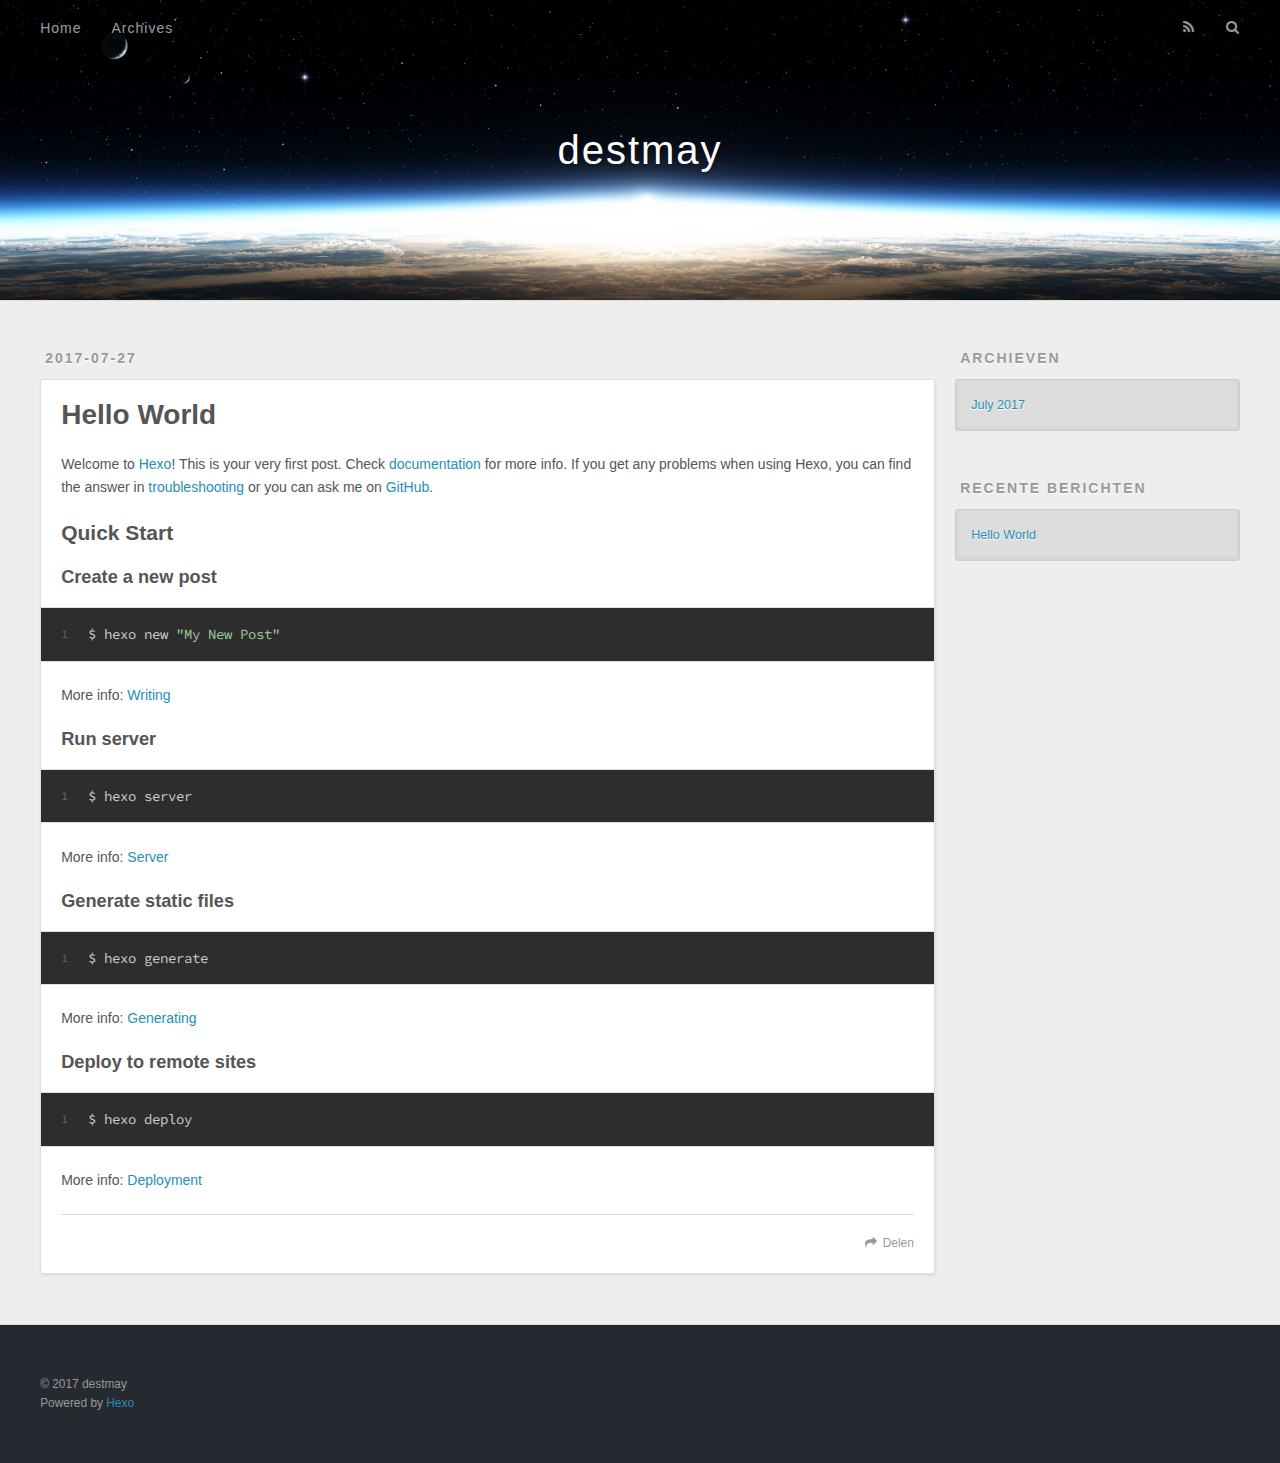
==== index.html @ 179cb9d4 "Site updated: 2017-07-27 14:12:03" ====
<!DOCTYPE html>
<html>
<head>
  <meta charset="utf-8">
  
  <title>destmay</title>
  <meta name="viewport" content="width=device-width, initial-scale=1, maximum-scale=1">
  <meta name="description" content="none">
<meta property="og:type" content="website">
<meta property="og:title" content="destmay">
<meta property="og:url" content="http://yoursite.com/index.html">
<meta property="og:site_name" content="destmay">
<meta property="og:description" content="none">
<meta property="og:locale" content="zh-Hans">
<meta name="twitter:card" content="summary">
<meta name="twitter:title" content="destmay">
<meta name="twitter:description" content="none">
  
    <link rel="alternate" href="/atom.xml" title="destmay" type="application/atom+xml">
  
  
    <link rel="icon" href="/favicon.png">
  
  
    <link href="//fonts.googleapis.com/css?family=Source+Code+Pro" rel="stylesheet" type="text/css">
  
  <link rel="stylesheet" href="/css/style.css">
  

</head>

<body>
  <div id="container">
    <div id="wrap">
      <header id="header">
  <div id="banner"></div>
  <div id="header-outer" class="outer">
    <div id="header-title" class="inner">
      <h1 id="logo-wrap">
        <a href="/" id="logo">destmay</a>
      </h1>
      
    </div>
    <div id="header-inner" class="inner">
      <nav id="main-nav">
        <a id="main-nav-toggle" class="nav-icon"></a>
        
          <a class="main-nav-link" href="/">Home</a>
        
          <a class="main-nav-link" href="/archives">Archives</a>
        
      </nav>
      <nav id="sub-nav">
        
          <a id="nav-rss-link" class="nav-icon" href="/atom.xml" title="RSS Feed"></a>
        
        <a id="nav-search-btn" class="nav-icon" title="Zoeken"></a>
      </nav>
      <div id="search-form-wrap">
        <form action="//google.com/search" method="get" accept-charset="UTF-8" class="search-form"><input type="search" name="q" class="search-form-input" placeholder="Search"><button type="submit" class="search-form-submit">&#xF002;</button><input type="hidden" name="sitesearch" value="http://yoursite.com"></form>
      </div>
    </div>
  </div>
</header>
      <div class="outer">
        <section id="main">
  
    <article id="post-hello-world" class="article article-type-post" itemscope itemprop="blogPost">
  <div class="article-meta">
    <a href="/2017/07/27/hello-world/" class="article-date">
  <time datetime="2017-07-27T05:39:21.399Z" itemprop="datePublished">2017-07-27</time>
</a>
    
  </div>
  <div class="article-inner">
    
    
      <header class="article-header">
        
  
    <h1 itemprop="name">
      <a class="article-title" href="/2017/07/27/hello-world/">Hello World</a>
    </h1>
  

      </header>
    
    <div class="article-entry" itemprop="articleBody">
      
        <p>Welcome to <a href="https://hexo.io/" target="_blank" rel="external">Hexo</a>! This is your very first post. Check <a href="https://hexo.io/docs/" target="_blank" rel="external">documentation</a> for more info. If you get any problems when using Hexo, you can find the answer in <a href="https://hexo.io/docs/troubleshooting.html" target="_blank" rel="external">troubleshooting</a> or you can ask me on <a href="https://github.com/hexojs/hexo/issues" target="_blank" rel="external">GitHub</a>.</p>
<h2 id="Quick-Start"><a href="#Quick-Start" class="headerlink" title="Quick Start"></a>Quick Start</h2><h3 id="Create-a-new-post"><a href="#Create-a-new-post" class="headerlink" title="Create a new post"></a>Create a new post</h3><figure class="highlight bash"><table><tr><td class="gutter"><pre><div class="line">1</div></pre></td><td class="code"><pre><div class="line">$ hexo new <span class="string">"My New Post"</span></div></pre></td></tr></table></figure>
<p>More info: <a href="https://hexo.io/docs/writing.html" target="_blank" rel="external">Writing</a></p>
<h3 id="Run-server"><a href="#Run-server" class="headerlink" title="Run server"></a>Run server</h3><figure class="highlight bash"><table><tr><td class="gutter"><pre><div class="line">1</div></pre></td><td class="code"><pre><div class="line">$ hexo server</div></pre></td></tr></table></figure>
<p>More info: <a href="https://hexo.io/docs/server.html" target="_blank" rel="external">Server</a></p>
<h3 id="Generate-static-files"><a href="#Generate-static-files" class="headerlink" title="Generate static files"></a>Generate static files</h3><figure class="highlight bash"><table><tr><td class="gutter"><pre><div class="line">1</div></pre></td><td class="code"><pre><div class="line">$ hexo generate</div></pre></td></tr></table></figure>
<p>More info: <a href="https://hexo.io/docs/generating.html" target="_blank" rel="external">Generating</a></p>
<h3 id="Deploy-to-remote-sites"><a href="#Deploy-to-remote-sites" class="headerlink" title="Deploy to remote sites"></a>Deploy to remote sites</h3><figure class="highlight bash"><table><tr><td class="gutter"><pre><div class="line">1</div></pre></td><td class="code"><pre><div class="line">$ hexo deploy</div></pre></td></tr></table></figure>
<p>More info: <a href="https://hexo.io/docs/deployment.html" target="_blank" rel="external">Deployment</a></p>

      
    </div>
    <footer class="article-footer">
      <a data-url="http://yoursite.com/2017/07/27/hello-world/" data-id="cj5m1kfzj0000og6bz160o19v" class="article-share-link">Delen</a>
      
      
    </footer>
  </div>
  
</article>


  

</section>
        
          <aside id="sidebar">
  
    

  
    

  
    
  
    
  <div class="widget-wrap">
    <h3 class="widget-title">Archieven</h3>
    <div class="widget">
      <ul class="archive-list"><li class="archive-list-item"><a class="archive-list-link" href="/archives/2017/07/">July 2017</a></li></ul>
    </div>
  </div>


  
    
  <div class="widget-wrap">
    <h3 class="widget-title">Recente berichten</h3>
    <div class="widget">
      <ul>
        
          <li>
            <a href="/2017/07/27/hello-world/">Hello World</a>
          </li>
        
      </ul>
    </div>
  </div>

  
</aside>
        
      </div>
      <footer id="footer">
  
  <div class="outer">
    <div id="footer-info" class="inner">
      &copy; 2017 destmay<br>
      Powered by <a href="http://hexo.io/" target="_blank">Hexo</a>
    </div>
  </div>
</footer>
    </div>
    <nav id="mobile-nav">
  
    <a href="/" class="mobile-nav-link">Home</a>
  
    <a href="/archives" class="mobile-nav-link">Archives</a>
  
</nav>
    

<script src="//ajax.googleapis.com/ajax/libs/jquery/2.0.3/jquery.min.js"></script>


  <link rel="stylesheet" href="/fancybox/jquery.fancybox.css">
  <script src="/fancybox/jquery.fancybox.pack.js"></script>


<script src="/js/script.js"></script>

  </div>
</body>
</html>
---- css/style.css ----
body {
  width: 100%;
}
body:before,
body:after {
  content: "";
  display: table;
}
body:after {
  clear: both;
}
html,
body,
div,
span,
applet,
object,
iframe,
h1,
h2,
h3,
h4,
h5,
h6,
p,
blockquote,
pre,
a,
abbr,
acronym,
address,
big,
cite,
code,
del,
dfn,
em,
img,
ins,
kbd,
q,
s,
samp,
small,
strike,
strong,
sub,
sup,
tt,
var,
dl,
dt,
dd,
ol,
ul,
li,
fieldset,
form,
label,
legend,
table,
caption,
tbody,
tfoot,
thead,
tr,
th,
td {
  margin: 0;
  padding: 0;
  border: 0;
  outline: 0;
  font-weight: inherit;
  font-style: inherit;
  font-family: inherit;
  font-size: 100%;
  vertical-align: baseline;
}
body {
  line-height: 1;
  color: #000;
  background: #fff;
}
ol,
ul {
  list-style: none;
}
table {
  border-collapse: separate;
  border-spacing: 0;
  vertical-align: middle;
}
caption,
th,
td {
  text-align: left;
  font-weight: normal;
  vertical-align: middle;
}
a img {
  border: none;
}
input,
button {
  margin: 0;
  padding: 0;
}
input::-moz-focus-inner,
button::-moz-focus-inner {
  border: 0;
  padding: 0;
}
@font-face {
  font-family: FontAwesome;
  font-style: normal;
  font-weight: normal;
  src: url("fonts/fontawesome-webfont.eot?v=#4.0.3");
  src: url("fonts/fontawesome-webfont.eot?#iefix&v=#4.0.3") format("embedded-opentype"), url("fonts/fontawesome-webfont.woff?v=#4.0.3") format("woff"), url("fonts/fontawesome-webfont.ttf?v=#4.0.3") format("truetype"), url("fonts/fontawesome-webfont.svg#fontawesomeregular?v=#4.0.3") format("svg");
}
html,
body,
#container {
  height: 100%;
}
body {
  background: #eee;
  font: 14px "Helvetica Neue", Helvetica, Arial, sans-serif;
  -webkit-text-size-adjust: 100%;
}
.outer {
  max-width: 1220px;
  margin: 0 auto;
  padding: 0 20px;
}
.outer:before,
.outer:after {
  content: "";
  display: table;
}
.outer:after {
  clear: both;
}
.inner {
  display: inline;
  float: left;
  width: 98.33333333333333%;
  margin: 0 0.833333333333333%;
}
.left,
.alignleft {
  float: left;
}
.right,
.alignright {
  float: right;
}
.clear {
  clear: both;
}
#container {
  position: relative;
}
.mobile-nav-on {
  overflow: hidden;
}
#wrap {
  height: 100%;
  width: 100%;
  position: absolute;
  top: 0;
  left: 0;
  -webkit-transition: 0.2s ease-out;
  -moz-transition: 0.2s ease-out;
  -ms-transition: 0.2s ease-out;
  transition: 0.2s ease-out;
  z-index: 1;
  background: #eee;
}
.mobile-nav-on #wrap {
  left: 280px;
}
@media screen and (min-width: 768px) {
  #main {
    display: inline;
    float: left;
    width: 73.33333333333333%;
    margin: 0 0.833333333333333%;
  }
}
.article-date,
.article-category-link,
.archive-year,
.widget-title {
  text-decoration: none;
  text-transform: uppercase;
  letter-spacing: 2px;
  color: #999;
  margin-bottom: 1em;
  margin-left: 5px;
  line-height: 1em;
  text-shadow: 0 1px #fff;
  font-weight: bold;
}
.article-inner,
.archive-article-inner {
  background: #fff;
  -webkit-box-shadow: 1px 2px 3px #ddd;
  box-shadow: 1px 2px 3px #ddd;
  border: 1px solid #ddd;
  border-radius: 3px;
}
.article-entry h1,
.widget h1 {
  font-size: 2em;
}
.article-entry h2,
.widget h2 {
  font-size: 1.5em;
}
.article-entry h3,
.widget h3 {
  font-size: 1.3em;
}
.article-entry h4,
.widget h4 {
  font-size: 1.2em;
}
.article-entry h5,
.widget h5 {
  font-size: 1em;
}
.article-entry h6,
.widget h6 {
  font-size: 1em;
  color: #999;
}
.article-entry hr,
.widget hr {
  border: 1px dashed #ddd;
}
.article-entry strong,
.widget strong {
  font-weight: bold;
}
.article-entry em,
.widget em,
.article-entry cite,
.widget cite {
  font-style: italic;
}
.article-entry sup,
.widget sup,
.article-entry sub,
.widget sub {
  font-size: 0.75em;
  line-height: 0;
  position: relative;
  vertical-align: baseline;
}
.article-entry sup,
.widget sup {
  top: -0.5em;
}
.article-entry sub,
.widget sub {
  bottom: -0.2em;
}
.article-entry small,
.widget small {
  font-size: 0.85em;
}
.article-entry acronym,
.widget acronym,
.article-entry abbr,
.widget abbr {
  border-bottom: 1px dotted;
}
.article-entry ul,
.widget ul,
.article-entry ol,
.widget ol,
.article-entry dl,
.widget dl {
  margin: 0 20px;
  line-height: 1.6em;
}
.article-entry ul ul,
.widget ul ul,
.article-entry ol ul,
.widget ol ul,
.article-entry ul ol,
.widget ul ol,
.article-entry ol ol,
.widget ol ol {
  margin-top: 0;
  margin-bottom: 0;
}
.article-entry ul,
.widget ul {
  list-style: disc;
}
.article-entry ol,
.widget ol {
  list-style: decimal;
}
.article-entry dt,
.widget dt {
  font-weight: bold;
}
#header {
  height: 300px;
  position: relative;
  border-bottom: 1px solid #ddd;
}
#header:before,
#header:after {
  content: "";
  position: absolute;
  left: 0;
  right: 0;
  height: 40px;
}
#header:before {
  top: 0;
  background: -webkit-linear-gradient(rgba(0,0,0,0.2), transparent);
  background: -moz-linear-gradient(rgba(0,0,0,0.2), transparent);
  background: -ms-linear-gradient(rgba(0,0,0,0.2), transparent);
  background: linear-gradient(rgba(0,0,0,0.2), transparent);
}
#header:after {
  bottom: 0;
  background: -webkit-linear-gradient(transparent, rgba(0,0,0,0.2));
  background: -moz-linear-gradient(transparent, rgba(0,0,0,0.2));
  background: -ms-linear-gradient(transparent, rgba(0,0,0,0.2));
  background: linear-gradient(transparent, rgba(0,0,0,0.2));
}
#header-outer {
  height: 100%;
  position: relative;
}
#header-inner {
  position: relative;
  overflow: hidden;
}
#banner {
  position: absolute;
  top: 0;
  left: 0;
  width: 100%;
  height: 100%;
  background: url("images/banner.jpg") center #000;
  -webkit-background-size: cover;
  -moz-background-size: cover;
  background-size: cover;
  z-index: -1;
}
#header-title {
  text-align: center;
  height: 40px;
  position: absolute;
  top: 50%;
  left: 0;
  margin-top: -20px;
}
#logo,
#subtitle {
  text-decoration: none;
  color: #fff;
  font-weight: 300;
  text-shadow: 0 1px 4px rgba(0,0,0,0.3);
}
#logo {
  font-size: 40px;
  line-height: 40px;
  letter-spacing: 2px;
}
#subtitle {
  font-size: 16px;
  line-height: 16px;
  letter-spacing: 1px;
}
#subtitle-wrap {
  margin-top: 16px;
}
#main-nav {
  float: left;
  margin-left: -15px;
}
.nav-icon,
.main-nav-link {
  float: left;
  color: #fff;
  opacity: 0.6;
  text-decoration: none;
  text-shadow: 0 1px rgba(0,0,0,0.2);
  -webkit-transition: opacity 0.2s;
  -moz-transition: opacity 0.2s;
  -ms-transition: opacity 0.2s;
  transition: opacity 0.2s;
  display: block;
  padding: 20px 15px;
}
.nav-icon:hover,
.main-nav-link:hover {
  opacity: 1;
}
.nav-icon {
  font-family: FontAwesome;
  text-align: center;
  font-size: 14px;
  width: 14px;
  height: 14px;
  padding: 20px 15px;
  position: relative;
  cursor: pointer;
}
.main-nav-link {
  font-weight: 300;
  letter-spacing: 1px;
}
@media screen and (max-width: 479px) {
  .main-nav-link {
    display: none;
  }
}
#main-nav-toggle {
  display: none;
}
#main-nav-toggle:before {
  content: "\f0c9";
}
@media screen and (max-width: 479px) {
  #main-nav-toggle {
    display: block;
  }
}
#sub-nav {
  float: right;
  margin-right: -15px;
}
#nav-rss-link:before {
  content: "\f09e";
}
#nav-search-btn:before {
  content: "\f002";
}
#search-form-wrap {
  position: absolute;
  top: 15px;
  width: 150px;
  height: 30px;
  right: -150px;
  opacity: 0;
  -webkit-transition: 0.2s ease-out;
  -moz-transition: 0.2s ease-out;
  -ms-transition: 0.2s ease-out;
  transition: 0.2s ease-out;
}
#search-form-wrap.on {
  opacity: 1;
  right: 0;
}
@media screen and (max-width: 479px) {
  #search-form-wrap {
    width: 100%;
    right: -100%;
  }
}
.search-form {
  position: absolute;
  top: 0;
  left: 0;
  right: 0;
  background: #fff;
  padding: 5px 15px;
  border-radius: 15px;
  -webkit-box-shadow: 0 0 10px rgba(0,0,0,0.3);
  box-shadow: 0 0 10px rgba(0,0,0,0.3);
}
.search-form-input {
  border: none;
  background: none;
  color: #555;
  width: 100%;
  font: 13px "Helvetica Neue", Helvetica, Arial, sans-serif;
  outline: none;
}
.search-form-input::-webkit-search-results-decoration,
.search-form-input::-webkit-search-cancel-button {
  -webkit-appearance: none;
}
.search-form-submit {
  position: absolute;
  top: 50%;
  right: 10px;
  margin-top: -7px;
  font: 13px FontAwesome;
  border: none;
  background: none;
  color: #bbb;
  cursor: pointer;
}
.search-form-submit:hover,
.search-form-submit:focus {
  color: #777;
}
.article {
  margin: 50px 0;
}
.article-inner {
  overflow: hidden;
}
.article-meta:before,
.article-meta:after {
  content: "";
  display: table;
}
.article-meta:after {
  clear: both;
}
.article-date {
  float: left;
}
.article-category {
  float: left;
  line-height: 1em;
  color: #ccc;
  text-shadow: 0 1px #fff;
  margin-left: 8px;
}
.article-category:before {
  content: "\2022";
}
.article-category-link {
  margin: 0 12px 1em;
}
.article-header {
  padding: 20px 20px 0;
}
.article-title {
  text-decoration: none;
  font-size: 2em;
  font-weight: bold;
  color: #555;
  line-height: 1.1em;
  -webkit-transition: color 0.2s;
  -moz-transition: color 0.2s;
  -ms-transition: color 0.2s;
  transition: color 0.2s;
}
a.article-title:hover {
  color: #258fb8;
}
.article-entry {
  color: #555;
  padding: 0 20px;
}
.article-entry:before,
.article-entry:after {
  content: "";
  display: table;
}
.article-entry:after {
  clear: both;
}
.article-entry p,
.article-entry table {
  line-height: 1.6em;
  margin: 1.6em 0;
}
.article-entry h1,
.article-entry h2,
.article-entry h3,
.article-entry h4,
.article-entry h5,
.article-entry h6 {
  font-weight: bold;
}
.article-entry h1,
.article-entry h2,
.article-entry h3,
.article-entry h4,
.article-entry h5,
.article-entry h6 {
  line-height: 1.1em;
  margin: 1.1em 0;
}
.article-entry a {
  color: #258fb8;
  text-decoration: none;
}
.article-entry a:hover {
  text-decoration: underline;
}
.article-entry ul,
.article-entry ol,
.article-entry dl {
  margin-top: 1.6em;
  margin-bottom: 1.6em;
}
.article-entry img,
.article-entry video {
  max-width: 100%;
  height: auto;
  display: block;
  margin: auto;
}
.article-entry iframe {
  border: none;
}
.article-entry table {
  width: 100%;
  border-collapse: collapse;
  border-spacing: 0;
}
.article-entry th {
  font-weight: bold;
  border-bottom: 3px solid #ddd;
  padding-bottom: 0.5em;
}
.article-entry td {
  border-bottom: 1px solid #ddd;
  padding: 10px 0;
}
.article-entry blockquote {
  font-family: Georgia, "Times New Roman", serif;
  font-size: 1.4em;
  margin: 1.6em 20px;
  text-align: center;
}
.article-entry blockquote footer {
  font-size: 14px;
  margin: 1.6em 0;
  font-family: "Helvetica Neue", Helvetica, Arial, sans-serif;
}
.article-entry blockquote footer cite:before {
  content: "—";
  padding: 0 0.5em;
}
.article-entry .pullquote {
  text-align: left;
  width: 45%;
  margin: 0;
}
.article-entry .pullquote.left {
  margin-left: 0.5em;
  margin-right: 1em;
}
.article-entry .pullquote.right {
  margin-right: 0.5em;
  margin-left: 1em;
}
.article-entry .caption {
  color: #999;
  display: block;
  font-size: 0.9em;
  margin-top: 0.5em;
  position: relative;
  text-align: center;
}
.article-entry .video-container {
  position: relative;
  padding-top: 56.25%;
  height: 0;
  overflow: hidden;
}
.article-entry .video-container iframe,
.article-entry .video-container object,
.article-entry .video-container embed {
  position: absolute;
  top: 0;
  left: 0;
  width: 100%;
  height: 100%;
  margin-top: 0;
}
.article-more-link a {
  display: inline-block;
  line-height: 1em;
  padding: 6px 15px;
  border-radius: 15px;
  background: #eee;
  color: #999;
  text-shadow: 0 1px #fff;
  text-decoration: none;
}
.article-more-link a:hover {
  background: #258fb8;
  color: #fff;
  text-decoration: none;
  text-shadow: 0 1px #1e7293;
}
.article-footer {
  font-size: 0.85em;
  line-height: 1.6em;
  border-top: 1px solid #ddd;
  padding-top: 1.6em;
  margin: 0 20px 20px;
}
.article-footer:before,
.article-footer:after {
  content: "";
  display: table;
}
.article-footer:after {
  clear: both;
}
.article-footer a {
  color: #999;
  text-decoration: none;
}
.article-footer a:hover {
  color: #555;
}
.article-tag-list-item {
  float: left;
  margin-right: 10px;
}
.article-tag-list-link:before {
  content: "#";
}
.article-comment-link {
  float: right;
}
.article-comment-link:before {
  content: "\f075";
  font-family: FontAwesome;
  padding-right: 8px;
}
.article-share-link {
  cursor: pointer;
  float: right;
  margin-left: 20px;
}
.article-share-link:before {
  content: "\f064";
  font-family: FontAwesome;
  padding-right: 6px;
}
#article-nav {
  position: relative;
}
#article-nav:before,
#article-nav:after {
  content: "";
  display: table;
}
#article-nav:after {
  clear: both;
}
@media screen and (min-width: 768px) {
  #article-nav {
    margin: 50px 0;
  }
  #article-nav:before {
    width: 8px;
    height: 8px;
    position: absolute;
    top: 50%;
    left: 50%;
    margin-top: -4px;
    margin-left: -4px;
    content: "";
    border-radius: 50%;
    background: #ddd;
    -webkit-box-shadow: 0 1px 2px #fff;
    box-shadow: 0 1px 2px #fff;
  }
}
.article-nav-link-wrap {
  text-decoration: none;
  text-shadow: 0 1px #fff;
  color: #999;
  -webkit-box-sizing: border-box;
  -moz-box-sizing: border-box;
  box-sizing: border-box;
  margin-top: 50px;
  text-align: center;
  display: block;
}
.article-nav-link-wrap:hover {
  color: #555;
}
@media screen and (min-width: 768px) {
  .article-nav-link-wrap {
    width: 50%;
    margin-top: 0;
  }
}
@media screen and (min-width: 768px) {
  #article-nav-newer {
    float: left;
    text-align: right;
    padding-right: 20px;
  }
}
@media screen and (min-width: 768px) {
  #article-nav-older {
    float: right;
    text-align: left;
    padding-left: 20px;
  }
}
.article-nav-caption {
  text-transform: uppercase;
  letter-spacing: 2px;
  color: #ddd;
  line-height: 1em;
  font-weight: bold;
}
#article-nav-newer .article-nav-caption {
  margin-right: -2px;
}
.article-nav-title {
  font-size: 0.85em;
  line-height: 1.6em;
  margin-top: 0.5em;
}
.article-share-box {
  position: absolute;
  display: none;
  background: #fff;
  -webkit-box-shadow: 1px 2px 10px rgba(0,0,0,0.2);
  box-shadow: 1px 2px 10px rgba(0,0,0,0.2);
  border-radius: 3px;
  margin-left: -145px;
  overflow: hidden;
  z-index: 1;
}
.article-share-box.on {
  display: block;
}
.article-share-input {
  width: 100%;
  background: none;
  -webkit-box-sizing: border-box;
  -moz-box-sizing: border-box;
  box-sizing: border-box;
  font: 14px "Helvetica Neue", Helvetica, Arial, sans-serif;
  padding: 0 15px;
  color: #555;
  outline: none;
  border: 1px solid #ddd;
  border-radius: 3px 3px 0 0;
  height: 36px;
  line-height: 36px;
}
.article-share-links {
  background: #eee;
}
.article-share-links:before,
.article-share-links:after {
  content: "";
  display: table;
}
.article-share-links:after {
  clear: both;
}
.article-share-twitter,
.article-share-facebook,
.article-share-pinterest,
.article-share-google {
  width: 50px;
  height: 36px;
  display: block;
  float: left;
  position: relative;
  color: #999;
  text-shadow: 0 1px #fff;
}
.article-share-twitter:before,
.article-share-facebook:before,
.article-share-pinterest:before,
.article-share-google:before {
  font-size: 20px;
  font-family: FontAwesome;
  width: 20px;
  height: 20px;
  position: absolute;
  top: 50%;
  left: 50%;
  margin-top: -10px;
  margin-left: -10px;
  text-align: center;
}
.article-share-twitter:hover,
.article-share-facebook:hover,
.article-share-pinterest:hover,
.article-share-google:hover {
  color: #fff;
}
.article-share-twitter:before {
  content: "\f099";
}
.article-share-twitter:hover {
  background: #00aced;
  text-shadow: 0 1px #008abe;
}
.article-share-facebook:before {
  content: "\f09a";
}
.article-share-facebook:hover {
  background: #3b5998;
  text-shadow: 0 1px #2f477a;
}
.article-share-pinterest:before {
  content: "\f0d2";
}
.article-share-pinterest:hover {
  background: #cb2027;
  text-shadow: 0 1px #a21a1f;
}
.article-share-google:before {
  content: "\f0d5";
}
.article-share-google:hover {
  background: #dd4b39;
  text-shadow: 0 1px #be3221;
}
.article-gallery {
  background: #000;
  position: relative;
}
.article-gallery-photos {
  position: relative;
  overflow: hidden;
}
.article-gallery-img {
  display: none;
  max-width: 100%;
}
.article-gallery-img:first-child {
  display: block;
}
.article-gallery-img.loaded {
  position: absolute;
  display: block;
}
.article-gallery-img img {
  display: block;
  max-width: 100%;
  margin: 0 auto;
}
#comments {
  background: #fff;
  -webkit-box-shadow: 1px 2px 3px #ddd;
  box-shadow: 1px 2px 3px #ddd;
  padding: 20px;
  border: 1px solid #ddd;
  border-radius: 3px;
  margin: 50px 0;
}
#comments a {
  color: #258fb8;
}
.archives-wrap {
  margin: 50px 0;
}
.archives:before,
.archives:after {
  content: "";
  display: table;
}
.archives:after {
  clear: both;
}
.archive-year-wrap {
  margin-bottom: 1em;
}
.archives {
  -webkit-column-gap: 10px;
  -moz-column-gap: 10px;
  column-gap: 10px;
}
@media screen and (min-width: 480px) and (max-width: 767px) {
  .archives {
    -webkit-column-count: 2;
    -moz-column-count: 2;
    column-count: 2;
  }
}
@media screen and (min-width: 768px) {
  .archives {
    -webkit-column-count: 3;
    -moz-column-count: 3;
    column-count: 3;
  }
}
.archive-article {
  -webkit-column-break-inside: avoid;
  page-break-inside: avoid;
  overflow: hidden;
  break-inside: avoid-column;
}
.archive-article-inner {
  padding: 10px;
  margin-bottom: 15px;
}
.archive-article-title {
  text-decoration: none;
  font-weight: bold;
  color: #555;
  -webkit-transition: color 0.2s;
  -moz-transition: color 0.2s;
  -ms-transition: color 0.2s;
  transition: color 0.2s;
  line-height: 1.6em;
}
.archive-article-title:hover {
  color: #258fb8;
}
.archive-article-footer {
  margin-top: 1em;
}
.archive-article-date {
  color: #999;
  text-decoration: none;
  font-size: 0.85em;
  line-height: 1em;
  margin-bottom: 0.5em;
  display: block;
}
#page-nav {
  margin: 50px auto;
  background: #fff;
  -webkit-box-shadow: 1px 2px 3px #ddd;
  box-shadow: 1px 2px 3px #ddd;
  border: 1px solid #ddd;
  border-radius: 3px;
  text-align: center;
  color: #999;
  overflow: hidden;
}
#page-nav:before,
#page-nav:after {
  content: "";
  display: table;
}
#page-nav:after {
  clear: both;
}
#page-nav a,
#page-nav span {
  padding: 10px 20px;
  line-height: 1;
  height: 2ex;
}
#page-nav a {
  color: #999;
  text-decoration: none;
}
#page-nav a:hover {
  background: #999;
  color: #fff;
}
#page-nav .prev {
  float: left;
}
#page-nav .next {
  float: right;
}
#page-nav .page-number {
  display: inline-block;
}
@media screen and (max-width: 479px) {
  #page-nav .page-number {
    display: none;
  }
}
#page-nav .current {
  color: #555;
  font-weight: bold;
}
#page-nav .space {
  color: #ddd;
}
#footer {
  background: #262a30;
  padding: 50px 0;
  border-top: 1px solid #ddd;
  color: #999;
}
#footer a {
  color: #258fb8;
  text-decoration: none;
}
#footer a:hover {
  text-decoration: underline;
}
#footer-info {
  line-height: 1.6em;
  font-size: 0.85em;
}
.article-entry pre,
.article-entry .highlight {
  background: #2d2d2d;
  margin: 0 -20px;
  padding: 15px 20px;
  border-style: solid;
  border-color: #ddd;
  border-width: 1px 0;
  overflow: auto;
  color: #ccc;
  line-height: 22.400000000000002px;
}
.article-entry .highlight .gutter pre,
.article-entry .gist .gist-file .gist-data .line-numbers {
  color: #666;
  font-size: 0.85em;
}
.article-entry pre,
.article-entry code {
  font-family: "Source Code Pro", Consolas, Monaco, Menlo, Consolas, monospace;
}
.article-entry code {
  background: #eee;
  text-shadow: 0 1px #fff;
  padding: 0 0.3em;
}
.article-entry pre code {
  background: none;
  text-shadow: none;
  padding: 0;
}
.article-entry .highlight pre {
  border: none;
  margin: 0;
  padding: 0;
}
.article-entry .highlight table {
  margin: 0;
  width: auto;
}
.article-entry .highlight td {
  border: none;
  padding: 0;
}
.article-entry .highlight figcaption {
  font-size: 0.85em;
  color: #999;
  line-height: 1em;
  margin-bottom: 1em;
}
.article-entry .highlight figcaption:before,
.article-entry .highlight figcaption:after {
  content: "";
  display: table;
}
.article-entry .highlight figcaption:after {
  clear: both;
}
.article-entry .highlight figcaption a {
  float: right;
}
.article-entry .highlight .gutter pre {
  text-align: right;
  padding-right: 20px;
}
.article-entry .highlight .line {
  height: 22.400000000000002px;
}
.article-entry .highlight .line.marked {
  background: #515151;
}
.article-entry .gist {
  margin: 0 -20px;
  border-style: solid;
  border-color: #ddd;
  border-width: 1px 0;
  background: #2d2d2d;
  padding: 15px 20px 15px 0;
}
.article-entry .gist .gist-file {
  border: none;
  font-family: "Source Code Pro", Consolas, Monaco, Menlo, Consolas, monospace;
  margin: 0;
}
.article-entry .gist .gist-file .gist-data {
  background: none;
  border: none;
}
.article-entry .gist .gist-file .gist-data .line-numbers {
  background: none;
  border: none;
  padding: 0 20px 0 0;
}
.article-entry .gist .gist-file .gist-data .line-data {
  padding: 0 !important;
}
.article-entry .gist .gist-file .highlight {
  margin: 0;
  padding: 0;
  border: none;
}
.article-entry .gist .gist-file .gist-meta {
  background: #2d2d2d;
  color: #999;
  font: 0.85em "Helvetica Neue", Helvetica, Arial, sans-serif;
  text-shadow: 0 0;
  padding: 0;
  margin-top: 1em;
  margin-left: 20px;
}
.article-entry .gist .gist-file .gist-meta a {
  color: #258fb8;
  font-weight: normal;
}
.article-entry .gist .gist-file .gist-meta a:hover {
  text-decoration: underline;
}
pre .comment,
pre .title {
  color: #999;
}
pre .variable,
pre .attribute,
pre .tag,
pre .regexp,
pre .ruby .constant,
pre .xml .tag .title,
pre .xml .pi,
pre .xml .doctype,
pre .html .doctype,
pre .css .id,
pre .css .class,
pre .css .pseudo {
  color: #f2777a;
}
pre .number,
pre .preprocessor,
pre .built_in,
pre .literal,
pre .params,
pre .constant {
  color: #f99157;
}
pre .class,
pre .ruby .class .title,
pre .css .rules .attribute {
  color: #9c9;
}
pre .string,
pre .value,
pre .inheritance,
pre .header,
pre .ruby .symbol,
pre .xml .cdata {
  color: #9c9;
}
pre .css .hexcolor {
  color: #6cc;
}
pre .function,
pre .python .decorator,
pre .python .title,
pre .ruby .function .title,
pre .ruby .title .keyword,
pre .perl .sub,
pre .javascript .title,
pre .coffeescript .title {
  color: #69c;
}
pre .keyword,
pre .javascript .function {
  color: #c9c;
}
@media screen and (max-width: 479px) {
  #mobile-nav {
    position: absolute;
    top: 0;
    left: 0;
    width: 280px;
    height: 100%;
    background: #191919;
    border-right: 1px solid #fff;
  }
}
@media screen and (max-width: 479px) {
  .mobile-nav-link {
    display: block;
    color: #999;
    text-decoration: none;
    padding: 15px 20px;
    font-weight: bold;
  }
  .mobile-nav-link:hover {
    color: #fff;
  }
}
@media screen and (min-width: 768px) {
  #sidebar {
    display: inline;
    float: left;
    width: 23.333333333333332%;
    margin: 0 0.833333333333333%;
  }
}
.widget-wrap {
  margin: 50px 0;
}
.widget {
  color: #777;
  text-shadow: 0 1px #fff;
  background: #ddd;
  -webkit-box-shadow: 0 -1px 4px #ccc inset;
  box-shadow: 0 -1px 4px #ccc inset;
  border: 1px solid #ccc;
  padding: 15px;
  border-radius: 3px;
}
.widget a {
  color: #258fb8;
  text-decoration: none;
}
.widget a:hover {
  text-decoration: underline;
}
.widget ul ul,
.widget ol ul,
.widget dl ul,
.widget ul ol,
.widget ol ol,
.widget dl ol,
.widget ul dl,
.widget ol dl,
.widget dl dl {
  margin-left: 15px;
  list-style: disc;
}
.widget {
  line-height: 1.6em;
  word-wrap: break-word;
  font-size: 0.9em;
}
.widget ul,
.widget ol {
  list-style: none;
  margin: 0;
}
.widget ul ul,
.widget ol ul,
.widget ul ol,
.widget ol ol {
  margin: 0 20px;
}
.widget ul ul,
.widget ol ul {
  list-style: disc;
}
.widget ul ol,
.widget ol ol {
  list-style: decimal;
}
.category-list-count,
.tag-list-count,
.archive-list-count {
  padding-left: 5px;
  color: #999;
  font-size: 0.85em;
}
.category-list-count:before,
.tag-list-count:before,
.archive-list-count:before {
  content: "(";
}
.category-list-count:after,
.tag-list-count:after,
.archive-list-count:after {
  content: ")";
}
.tagcloud a {
  margin-right: 5px;
  display: inline-block;
}
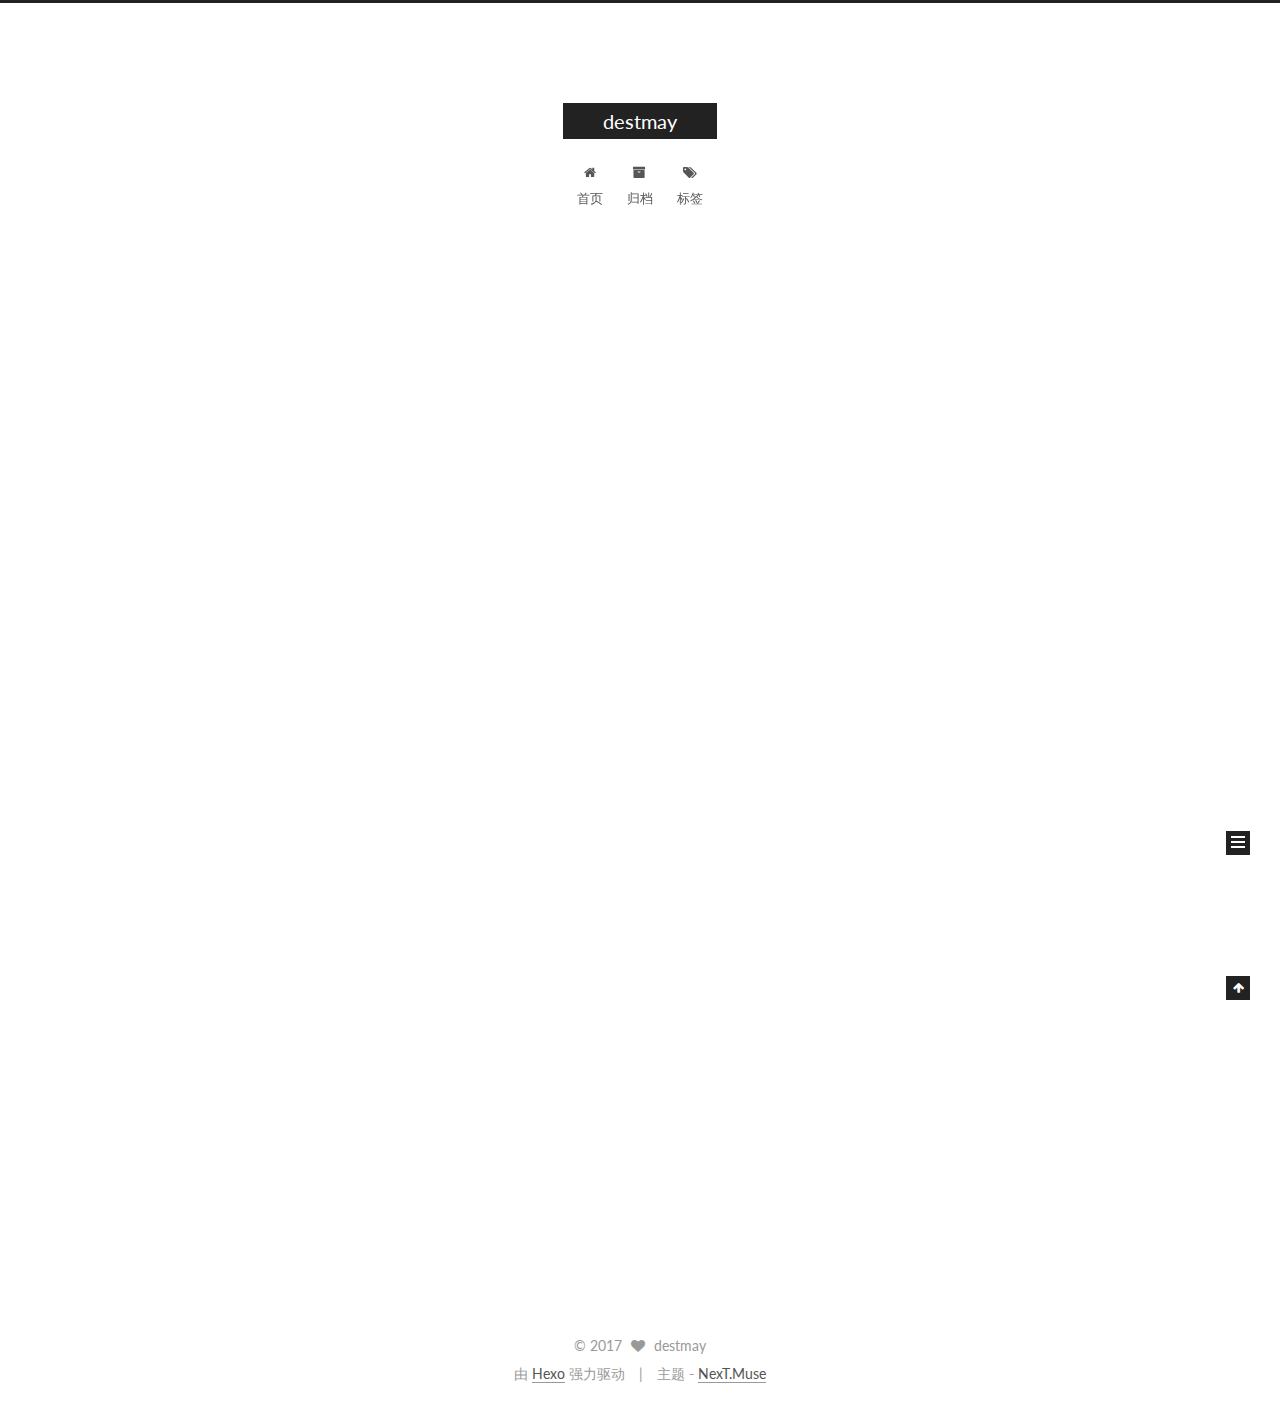
==== commit bb76443d: "Site updated: 2017-07-27 14:22:03" ====
--- a/index.html
+++ b/index.html
@@ -1,11 +1,99 @@
 <!DOCTYPE html>
-<html>
+
+
+
+  
+
+
+<html class="theme-next muse use-motion" lang="zh-Hans">
 <head>
-  <meta charset="utf-8">
-  
-  <title>destmay</title>
-  <meta name="viewport" content="width=device-width, initial-scale=1, maximum-scale=1">
-  <meta name="description" content="none">
+  <meta charset="UTF-8"/>
+<meta http-equiv="X-UA-Compatible" content="IE=edge" />
+<meta name="viewport" content="width=device-width, initial-scale=1, maximum-scale=1"/>
+
+
+
+
+
+
+
+
+
+<meta http-equiv="Cache-Control" content="no-transform" />
+<meta http-equiv="Cache-Control" content="no-siteapp" />
+
+
+
+
+
+
+
+
+
+
+
+
+
+
+
+  
+  
+  <link href="/lib/fancybox/source/jquery.fancybox.css?v=2.1.5" rel="stylesheet" type="text/css" />
+
+
+
+
+  
+  
+  
+  
+
+  
+    
+    
+  
+
+  
+
+  
+
+  
+
+  
+
+  
+    
+    
+    <link href="//fonts.googleapis.com/css?family=Lato:300,300italic,400,400italic,700,700italic&subset=latin,latin-ext" rel="stylesheet" type="text/css">
+  
+
+
+
+
+
+
+<link href="/lib/font-awesome/css/font-awesome.min.css?v=4.6.2" rel="stylesheet" type="text/css" />
+
+<link href="/css/main.css?v=5.1.1" rel="stylesheet" type="text/css" />
+
+
+  <meta name="keywords" content="Hexo, NexT" />
+
+
+
+
+
+
+
+
+  <link rel="shortcut icon" type="image/x-icon" href="/favicon.ico?v=5.1.1" />
+
+
+
+
+
+
+<meta name="description" content="none">
 <meta property="og:type" content="website">
 <meta property="og:title" content="destmay">
 <meta property="og:url" content="http://yoursite.com/index.html">
@@ -15,79 +103,229 @@
 <meta name="twitter:card" content="summary">
 <meta name="twitter:title" content="destmay">
 <meta name="twitter:description" content="none">
-  
-    <link rel="alternate" href="/atom.xml" title="destmay" type="application/atom+xml">
-  
-  
-    <link rel="icon" href="/favicon.png">
-  
-  
-    <link href="//fonts.googleapis.com/css?family=Source+Code+Pro" rel="stylesheet" type="text/css">
-  
-  <link rel="stylesheet" href="/css/style.css">
-  
+
+
+
+<script type="text/javascript" id="hexo.configurations">
+  var NexT = window.NexT || {};
+  var CONFIG = {
+    root: '/',
+    scheme: 'Muse',
+    sidebar: {"position":"left","display":"post","offset":12,"offset_float":0,"b2t":false,"scrollpercent":false,"onmobile":false},
+    fancybox: true,
+    motion: true,
+    duoshuo: {
+      userId: '0',
+      author: '博主'
+    },
+    algolia: {
+      applicationID: '',
+      apiKey: '',
+      indexName: '',
+      hits: {"per_page":10},
+      labels: {"input_placeholder":"Search for Posts","hits_empty":"We didn't find any results for the search: ${query}","hits_stats":"${hits} results found in ${time} ms"}
+    }
+  };
+</script>
+
+
+
+  <link rel="canonical" href="http://yoursite.com/"/>
+
+
+
+
+
+  <title>destmay</title>
+  
+
+
+
+
+
+
+
+
+
+
+
+
+
 
 </head>
 
-<body>
-  <div id="container">
-    <div id="wrap">
-      <header id="header">
-  <div id="banner"></div>
-  <div id="header-outer" class="outer">
-    <div id="header-title" class="inner">
-      <h1 id="logo-wrap">
-        <a href="/" id="logo">destmay</a>
-      </h1>
-      
+<body itemscope itemtype="http://schema.org/WebPage" lang="zh-Hans">
+
+  
+  
+    
+  
+
+  <div class="container sidebar-position-left 
+   page-home 
+ ">
+    <div class="headband"></div>
+
+    <header id="header" class="header" itemscope itemtype="http://schema.org/WPHeader">
+      <div class="header-inner"><div class="site-brand-wrapper">
+  <div class="site-meta ">
+    
+
+    <div class="custom-logo-site-title">
+      <a href="/"  class="brand" rel="start">
+        <span class="logo-line-before"><i></i></span>
+        <span class="site-title">destmay</span>
+        <span class="logo-line-after"><i></i></span>
+      </a>
     </div>
-    <div id="header-inner" class="inner">
-      <nav id="main-nav">
-        <a id="main-nav-toggle" class="nav-icon"></a>
-        
-          <a class="main-nav-link" href="/">Home</a>
-        
-          <a class="main-nav-link" href="/archives">Archives</a>
-        
-      </nav>
-      <nav id="sub-nav">
-        
-          <a id="nav-rss-link" class="nav-icon" href="/atom.xml" title="RSS Feed"></a>
-        
-        <a id="nav-search-btn" class="nav-icon" title="Zoeken"></a>
-      </nav>
-      <div id="search-form-wrap">
-        <form action="//google.com/search" method="get" accept-charset="UTF-8" class="search-form"><input type="search" name="q" class="search-form-input" placeholder="Search"><button type="submit" class="search-form-submit">&#xF002;</button><input type="hidden" name="sitesearch" value="http://yoursite.com"></form>
-      </div>
-    </div>
+      
+        <p class="site-subtitle"></p>
+      
   </div>
-</header>
-      <div class="outer">
-        <section id="main">
-  
-    <article id="post-hello-world" class="article article-type-post" itemscope itemprop="blogPost">
-  <div class="article-meta">
-    <a href="/2017/07/27/hello-world/" class="article-date">
-  <time datetime="2017-07-27T05:39:21.399Z" itemprop="datePublished">2017-07-27</time>
-</a>
-    
+
+  <div class="site-nav-toggle">
+    <button>
+      <span class="btn-bar"></span>
+      <span class="btn-bar"></span>
+      <span class="btn-bar"></span>
+    </button>
   </div>
-  <div class="article-inner">
-    
-    
-      <header class="article-header">
-        
-  
-    <h1 itemprop="name">
-      <a class="article-title" href="/2017/07/27/hello-world/">Hello World</a>
-    </h1>
-  
-
+</div>
+
+<nav class="site-nav">
+  
+
+  
+    <ul id="menu" class="menu">
+      
+        
+        <li class="menu-item menu-item-home">
+          <a href="/" rel="section">
+            
+              <i class="menu-item-icon fa fa-fw fa-home"></i> <br />
+            
+            首页
+          </a>
+        </li>
+      
+        
+        <li class="menu-item menu-item-archives">
+          <a href="/archives/" rel="section">
+            
+              <i class="menu-item-icon fa fa-fw fa-archive"></i> <br />
+            
+            归档
+          </a>
+        </li>
+      
+        
+        <li class="menu-item menu-item-tags">
+          <a href="/tags/" rel="section">
+            
+              <i class="menu-item-icon fa fa-fw fa-tags"></i> <br />
+            
+            标签
+          </a>
+        </li>
+      
+
+      
+    </ul>
+  
+
+  
+</nav>
+
+
+
+ </div>
+    </header>
+
+    <main id="main" class="main">
+      <div class="main-inner">
+        <div class="content-wrap">
+          <div id="content" class="content">
+            
+  <section id="posts" class="posts-expand">
+    
+      
+
+  
+
+  
+  
+  
+
+  <article class="post post-type-normal " itemscope itemtype="http://schema.org/Article">
+    <link itemprop="mainEntityOfPage" href="http://yoursite.com/2017/07/27/hello-world/">
+
+    <span hidden itemprop="author" itemscope itemtype="http://schema.org/Person">
+      <meta itemprop="name" content="destmay">
+      <meta itemprop="description" content="">
+      <meta itemprop="image" content="/images/avatar.gif">
+    </span>
+
+    <span hidden itemprop="publisher" itemscope itemtype="http://schema.org/Organization">
+      <meta itemprop="name" content="destmay">
+    </span>
+
+    
+      <header class="post-header">
+
+        
+        
+          <h1 class="post-title" itemprop="name headline">
+                
+                <a class="post-title-link" href="/2017/07/27/hello-world/" itemprop="url">Hello World</a></h1>
+        
+
+        <div class="post-meta">
+          <span class="post-time">
+            
+              <span class="post-meta-item-icon">
+                <i class="fa fa-calendar-o"></i>
+              </span>
+              
+                <span class="post-meta-item-text">发表于</span>
+              
+              <time title="创建于" itemprop="dateCreated datePublished" datetime="2017-07-27T13:39:21+08:00">
+                2017-07-27
+              </time>
+            
+
+            
+
+            
+          </span>
+
+          
+
+          
+            
+          
+
+          
+          
+
+          
+
+          
+
+          
+
+        </div>
       </header>
     
-    <div class="article-entry" itemprop="articleBody">
-      
-        <p>Welcome to <a href="https://hexo.io/" target="_blank" rel="external">Hexo</a>! This is your very first post. Check <a href="https://hexo.io/docs/" target="_blank" rel="external">documentation</a> for more info. If you get any problems when using Hexo, you can find the answer in <a href="https://hexo.io/docs/troubleshooting.html" target="_blank" rel="external">troubleshooting</a> or you can ask me on <a href="https://github.com/hexojs/hexo/issues" target="_blank" rel="external">GitHub</a>.</p>
+
+    <div class="post-body" itemprop="articleBody">
+
+      
+      
+
+      
+        
+          
+            <p>Welcome to <a href="https://hexo.io/" target="_blank" rel="external">Hexo</a>! This is your very first post. Check <a href="https://hexo.io/docs/" target="_blank" rel="external">documentation</a> for more info. If you get any problems when using Hexo, you can find the answer in <a href="https://hexo.io/docs/troubleshooting.html" target="_blank" rel="external">troubleshooting</a> or you can ask me on <a href="https://github.com/hexojs/hexo/issues" target="_blank" rel="external">GitHub</a>.</p>
 <h2 id="Quick-Start"><a href="#Quick-Start" class="headerlink" title="Quick Start"></a>Quick Start</h2><h3 id="Create-a-new-post"><a href="#Create-a-new-post" class="headerlink" title="Create a new post"></a>Create a new post</h3><figure class="highlight bash"><table><tr><td class="gutter"><pre><div class="line">1</div></pre></td><td class="code"><pre><div class="line">$ hexo new <span class="string">"My New Post"</span></div></pre></td></tr></table></figure>
 <p>More info: <a href="https://hexo.io/docs/writing.html" target="_blank" rel="external">Writing</a></p>
 <h3 id="Run-server"><a href="#Run-server" class="headerlink" title="Run server"></a>Run server</h3><figure class="highlight bash"><table><tr><td class="gutter"><pre><div class="line">1</div></pre></td><td class="code"><pre><div class="line">$ hexo server</div></pre></td></tr></table></figure>
@@ -97,88 +335,283 @@
 <h3 id="Deploy-to-remote-sites"><a href="#Deploy-to-remote-sites" class="headerlink" title="Deploy to remote sites"></a>Deploy to remote sites</h3><figure class="highlight bash"><table><tr><td class="gutter"><pre><div class="line">1</div></pre></td><td class="code"><pre><div class="line">$ hexo deploy</div></pre></td></tr></table></figure>
 <p>More info: <a href="https://hexo.io/docs/deployment.html" target="_blank" rel="external">Deployment</a></p>
 
+          
+        
       
     </div>
-    <footer class="article-footer">
-      <a data-url="http://yoursite.com/2017/07/27/hello-world/" data-id="cj5m1kfzj0000og6bz160o19v" class="article-share-link">Delen</a>
-      
+
+    <div>
+      
+    </div>
+
+    <div>
+      
+    </div>
+
+    <div>
+      
+    </div>
+
+    <footer class="post-footer">
+      
+
+      
+
+      
+
+      
+      
+        <div class="post-eof"></div>
       
     </footer>
-  </div>
-  
-</article>
-
-
-  
-
-</section>
-        
-          <aside id="sidebar">
-  
-    
-
-  
-    
-
-  
-    
-  
-    
-  <div class="widget-wrap">
-    <h3 class="widget-title">Archieven</h3>
-    <div class="widget">
-      <ul class="archive-list"><li class="archive-list-item"><a class="archive-list-link" href="/archives/2017/07/">July 2017</a></li></ul>
+  </article>
+
+
+    
+  </section>
+
+  
+
+
+          </div>
+          
+
+
+          
+
+        </div>
+        
+          
+  
+  <div class="sidebar-toggle">
+    <div class="sidebar-toggle-line-wrap">
+      <span class="sidebar-toggle-line sidebar-toggle-line-first"></span>
+      <span class="sidebar-toggle-line sidebar-toggle-line-middle"></span>
+      <span class="sidebar-toggle-line sidebar-toggle-line-last"></span>
     </div>
   </div>
 
-
-  
-    
-  <div class="widget-wrap">
-    <h3 class="widget-title">Recente berichten</h3>
-    <div class="widget">
-      <ul>
-        
-          <li>
-            <a href="/2017/07/27/hello-world/">Hello World</a>
-          </li>
-        
-      </ul>
+  <aside id="sidebar" class="sidebar">
+    
+    <div class="sidebar-inner">
+
+      
+
+      
+
+      <section class="site-overview sidebar-panel sidebar-panel-active">
+        <div class="site-author motion-element" itemprop="author" itemscope itemtype="http://schema.org/Person">
+          <img class="site-author-image" itemprop="image"
+               src="/images/avatar.gif"
+               alt="destmay" />
+          <p class="site-author-name" itemprop="name">destmay</p>
+           
+              <p class="site-description motion-element" itemprop="description">none</p>
+          
+        </div>
+        <nav class="site-state motion-element">
+
+          
+            <div class="site-state-item site-state-posts">
+              <a href="/archives/">
+                <span class="site-state-item-count">1</span>
+                <span class="site-state-item-name">日志</span>
+              </a>
+            </div>
+          
+
+          
+
+          
+
+        </nav>
+
+        
+
+        <div class="links-of-author motion-element">
+          
+        </div>
+
+        
+        
+
+        
+        
+
+        
+
+
+      </section>
+
+      
+
+      
+
     </div>
+  </aside>
+
+
+        
+      </div>
+    </main>
+
+    <footer id="footer" class="footer">
+      <div class="footer-inner">
+        <div class="copyright" >
+  
+  &copy; 
+  <span itemprop="copyrightYear">2017</span>
+  <span class="with-love">
+    <i class="fa fa-heart"></i>
+  </span>
+  <span class="author" itemprop="copyrightHolder">destmay</span>
+</div>
+
+
+<div class="powered-by">
+  由 <a class="theme-link" href="https://hexo.io">Hexo</a> 强力驱动
+</div>
+
+<div class="theme-info">
+  主题 -
+  <a class="theme-link" href="https://github.com/iissnan/hexo-theme-next">
+    NexT.Muse
+  </a>
+</div>
+
+
+        
+
+        
+      </div>
+    </footer>
+
+    
+      <div class="back-to-top">
+        <i class="fa fa-arrow-up"></i>
+        
+      </div>
+    
+
   </div>
 
   
-</aside>
-        
-      </div>
-      <footer id="footer">
-  
-  <div class="outer">
-    <div id="footer-info" class="inner">
-      &copy; 2017 destmay<br>
-      Powered by <a href="http://hexo.io/" target="_blank">Hexo</a>
-    </div>
-  </div>
-</footer>
-    </div>
-    <nav id="mobile-nav">
-  
-    <a href="/" class="mobile-nav-link">Home</a>
-  
-    <a href="/archives" class="mobile-nav-link">Archives</a>
-  
-</nav>
-    
-
-<script src="//ajax.googleapis.com/ajax/libs/jquery/2.0.3/jquery.min.js"></script>
-
-
-  <link rel="stylesheet" href="/fancybox/jquery.fancybox.css">
-  <script src="/fancybox/jquery.fancybox.pack.js"></script>
-
-
-<script src="/js/script.js"></script>
-
-  </div>
+
+<script type="text/javascript">
+  if (Object.prototype.toString.call(window.Promise) !== '[object Function]') {
+    window.Promise = null;
+  }
+</script>
+
+
+
+
+
+
+
+
+
+  
+
+
+
+
+
+
+
+
+
+
+
+
+  
+  <script type="text/javascript" src="/lib/jquery/index.js?v=2.1.3"></script>
+
+  
+  <script type="text/javascript" src="/lib/fastclick/lib/fastclick.min.js?v=1.0.6"></script>
+
+  
+  <script type="text/javascript" src="/lib/jquery_lazyload/jquery.lazyload.js?v=1.9.7"></script>
+
+  
+  <script type="text/javascript" src="/lib/velocity/velocity.min.js?v=1.2.1"></script>
+
+  
+  <script type="text/javascript" src="/lib/velocity/velocity.ui.min.js?v=1.2.1"></script>
+
+  
+  <script type="text/javascript" src="/lib/fancybox/source/jquery.fancybox.pack.js?v=2.1.5"></script>
+
+
+  
+
+
+  <script type="text/javascript" src="/js/src/utils.js?v=5.1.1"></script>
+
+  <script type="text/javascript" src="/js/src/motion.js?v=5.1.1"></script>
+
+
+
+  
+  
+
+  
+    <script type="text/javascript" src="/js/src/scrollspy.js?v=5.1.1"></script>
+<script type="text/javascript" src="/js/src/post-details.js?v=5.1.1"></script>
+
+  
+
+  
+
+
+  <script type="text/javascript" src="/js/src/bootstrap.js?v=5.1.1"></script>
+
+
+
+  
+
+
+  
+
+
+
+
+	
+
+
+
+
+
+  
+
+
+
+
+
+  
+
+
+
+
+
+
+  
+
+
+
+
+
+  
+
+  
+
+  
+
+  
+
+  
+
+  
+
 </body>
-</html>+</html>
--- a/css/main.css
+++ b/css/main.css
@@ -0,0 +1,2518 @@
+/* normalize.css v3.0.2 | MIT License | git.io/normalize */
+html {
+  font-family: sans-serif; /* 1 */
+  -ms-text-size-adjust: 100%; /* 2 */
+  -webkit-text-size-adjust: 100%; /* 2 */
+}
+body {
+  margin: 0;
+}
+article,
+aside,
+details,
+figcaption,
+figure,
+footer,
+header,
+hgroup,
+main,
+menu,
+nav,
+section,
+summary {
+  display: block;
+}
+audio,
+canvas,
+progress,
+video {
+  display: inline-block; /* 1 */
+  vertical-align: baseline; /* 2 */
+}
+audio:not([controls]) {
+  display: none;
+  height: 0;
+}
+[hidden],
+template {
+  display: none;
+}
+a {
+  background-color: transparent;
+}
+a:active,
+a:hover {
+  outline: 0;
+}
+abbr[title] {
+  border-bottom: 1px dotted;
+}
+b,
+strong {
+  font-weight: bold;
+}
+dfn {
+  font-style: italic;
+}
+h1 {
+  font-size: 2em;
+  margin: 0.67em 0;
+}
+mark {
+  background: #ff0;
+  color: #000;
+}
+small {
+  font-size: 80%;
+}
+sub,
+sup {
+  font-size: 75%;
+  line-height: 0;
+  position: relative;
+  vertical-align: baseline;
+}
+sup {
+  top: -0.5em;
+}
+sub {
+  bottom: -0.25em;
+}
+img {
+  border: 0;
+}
+svg:not(:root) {
+  overflow: hidden;
+}
+figure {
+  margin: 1em 40px;
+}
+hr {
+  -moz-box-sizing: content-box;
+  box-sizing: content-box;
+  height: 0;
+}
+pre {
+  overflow: auto;
+}
+code,
+kbd,
+pre,
+samp {
+  font-family: monospace, monospace;
+  font-size: 1em;
+}
+button,
+input,
+optgroup,
+select,
+textarea {
+  color: inherit; /* 1 */
+  font: inherit; /* 2 */
+  margin: 0; /* 3 */
+}
+button {
+  overflow: visible;
+}
+button,
+select {
+  text-transform: none;
+}
+button,
+html input[type="button"],
+input[type="reset"],
+input[type="submit"] {
+  -webkit-appearance: button; /* 2 */
+  cursor: pointer; /* 3 */
+}
+button[disabled],
+html input[disabled] {
+  cursor: default;
+}
+button::-moz-focus-inner,
+input::-moz-focus-inner {
+  border: 0;
+  padding: 0;
+}
+input {
+  line-height: normal;
+}
+input[type="checkbox"],
+input[type="radio"] {
+  box-sizing: border-box; /* 1 */
+  padding: 0; /* 2 */
+}
+input[type="number"]::-webkit-inner-spin-button,
+input[type="number"]::-webkit-outer-spin-button {
+  height: auto;
+}
+input[type="search"] {
+  -webkit-appearance: textfield; /* 1 */
+  -moz-box-sizing: content-box;
+  -webkit-box-sizing: content-box; /* 2 */
+  box-sizing: content-box;
+}
+input[type="search"]::-webkit-search-cancel-button,
+input[type="search"]::-webkit-search-decoration {
+  -webkit-appearance: none;
+}
+fieldset {
+  border: 1px solid #c0c0c0;
+  margin: 0 2px;
+  padding: 0.35em 0.625em 0.75em;
+}
+legend {
+  border: 0; /* 1 */
+  padding: 0; /* 2 */
+}
+textarea {
+  overflow: auto;
+}
+optgroup {
+  font-weight: bold;
+}
+table {
+  border-collapse: collapse;
+  border-spacing: 0;
+}
+td,
+th {
+  padding: 0;
+}
+::selection {
+  background: #262a30;
+  color: #fff;
+}
+body {
+  position: relative;
+  font-family: 'Lato', "PingFang SC", "Microsoft YaHei", sans-serif;
+  font-size: 14px;
+  line-height: 2;
+  color: #555;
+  background: #fff;
+}
+@media (max-width: 767px) {
+  body {
+    padding-right: 0 !important;
+  }
+}
+@media (min-width: 768px) and (max-width: 991px) {
+  body {
+    padding-right: 0 !important;
+  }
+}
+@media (min-width: 1600px) {
+  body {
+    font-size: 16px;
+  }
+}
+h1,
+h2,
+h3,
+h4,
+h5,
+h6 {
+  margin: 0;
+  padding: 0;
+  font-weight: bold;
+  line-height: 1.5;
+  font-family: 'Lato', "PingFang SC", "Microsoft YaHei", sans-serif;
+}
+h2,
+h3,
+h4,
+h5,
+h6 {
+  margin: 20px 0 15px;
+}
+h1 {
+  font-size: 22px;
+}
+@media (max-width: 767px) {
+  h1 {
+    font-size: 18px;
+  }
+}
+h2 {
+  font-size: 20px;
+}
+@media (max-width: 767px) {
+  h2 {
+    font-size: 16px;
+  }
+}
+h3 {
+  font-size: 18px;
+}
+@media (max-width: 767px) {
+  h3 {
+    font-size: 14px;
+  }
+}
+h4 {
+  font-size: 16px;
+}
+@media (max-width: 767px) {
+  h4 {
+    font-size: 12px;
+  }
+}
+h5 {
+  font-size: 14px;
+}
+@media (max-width: 767px) {
+  h5 {
+    font-size: 10px;
+  }
+}
+h6 {
+  font-size: 12px;
+}
+@media (max-width: 767px) {
+  h6 {
+    font-size: 8px;
+  }
+}
+p {
+  margin: 0 0 20px 0;
+}
+a {
+  color: #555;
+  text-decoration: none;
+  border-bottom: 1px solid #999;
+  word-wrap: break-word;
+}
+a:hover {
+  color: #222;
+  border-bottom-color: #222;
+}
+blockquote {
+  margin: 0;
+  padding: 0;
+}
+img {
+  display: block;
+  margin: auto;
+  max-width: 100%;
+  height: auto;
+}
+hr {
+  margin: 40px 0;
+  height: 3px;
+  border: none;
+  background-color: #ddd;
+  background-image: repeating-linear-gradient(-45deg, #fff, #fff 4px, transparent 4px, transparent 8px);
+}
+blockquote {
+  padding: 0 15px;
+  color: #666;
+  border-left: 4px solid #ddd;
+}
+blockquote cite::before {
+  content: "-";
+  padding: 0 5px;
+}
+dt {
+  font-weight: 700;
+}
+dd {
+  margin: 0;
+  padding: 0;
+}
+.text-left {
+  text-align: left;
+}
+.text-center {
+  text-align: center;
+}
+.text-right {
+  text-align: right;
+}
+.text-justify {
+  text-align: justify;
+}
+.text-nowrap {
+  white-space: nowrap;
+}
+.text-lowercase {
+  text-transform: lowercase;
+}
+.text-uppercase {
+  text-transform: uppercase;
+}
+.text-capitalize {
+  text-transform: capitalize;
+}
+.center-block {
+  display: block;
+  margin-left: auto;
+  margin-right: auto;
+}
+.clearfix:before,
+.clearfix:after {
+  content: " ";
+  display: table;
+}
+.clearfix:after {
+  clear: both;
+}
+.pullquote {
+  width: 45%;
+}
+.pullquote.left {
+  float: left;
+  margin-left: 5px;
+  margin-right: 10px;
+}
+.pullquote.right {
+  float: right;
+  margin-left: 10px;
+  margin-right: 5px;
+}
+.affix.affix.affix {
+  position: fixed;
+}
+.translation {
+  margin-top: -20px;
+  font-size: 14px;
+  color: #999;
+}
+.scrollbar-measure {
+  width: 100px;
+  height: 100px;
+  overflow: scroll;
+  position: absolute;
+  top: -9999px;
+}
+.use-motion .motion-element {
+  opacity: 0;
+}
+table {
+  margin: 20px 0;
+  width: 100%;
+  border-collapse: collapse;
+  border-spacing: 0;
+  border: 1px solid #ddd;
+  font-size: 14px;
+  table-layout: fixed;
+  word-wrap: break-all;
+}
+table>tbody>tr:nth-of-type(odd) {
+  background-color: #f9f9f9;
+}
+table>tbody>tr:hover {
+  background-color: #f5f5f5;
+}
+caption,
+th,
+td {
+  padding: 8px;
+  text-align: left;
+  vertical-align: middle;
+  font-weight: normal;
+}
+th,
+td {
+  border-bottom: 3px solid #ddd;
+  border-right: 1px solid #eee;
+}
+th {
+  padding-bottom: 10px;
+  font-weight: 700;
+}
+td {
+  border-bottom-width: 1px;
+}
+html,
+body {
+  height: 100%;
+}
+.container {
+  position: relative;
+  min-height: 100%;
+}
+.header-inner {
+  margin: 0 auto;
+  padding: 100px 0 70px;
+  width: 700px;
+}
+@media (min-width: 1600px) {
+  .container .header-inner {
+    width: 900px;
+  }
+}
+.main {
+  padding-bottom: 150px;
+}
+.main-inner {
+  margin: 0 auto;
+  width: 700px;
+}
+@media (min-width: 1600px) {
+  .container .main-inner {
+    width: 900px;
+  }
+}
+.footer {
+  position: absolute;
+  left: 0;
+  bottom: 0;
+  width: 100%;
+  min-height: 50px;
+}
+.footer-inner {
+  box-sizing: border-box;
+  margin: 20px auto;
+  width: 700px;
+}
+@media (min-width: 1600px) {
+  .container .footer-inner {
+    width: 900px;
+  }
+}
+pre,
+.highlight {
+  overflow: auto;
+  margin: 20px 0;
+  padding: 0;
+  font-size: 13px;
+  color: #4d4d4c;
+  background: #f7f7f7;
+  line-height: 1.6;
+}
+pre,
+code {
+  font-family: consolas, Menlo, "PingFang SC", "Microsoft YaHei", monospace;
+}
+code {
+  padding: 2px 4px;
+  word-wrap: break-word;
+  color: #555;
+  background: #eee;
+  border-radius: 3px;
+  font-size: 13px;
+}
+pre code {
+  padding: 0;
+  color: #4d4d4c;
+  background: none;
+  text-shadow: none;
+}
+.highlight {
+  border-radius: 1px;
+}
+.highlight pre {
+  border: none;
+  margin: 0;
+  padding: 10px 0;
+}
+.highlight table {
+  margin: 0;
+  width: auto;
+  border: none;
+}
+.highlight td {
+  border: none;
+  padding: 0;
+}
+.highlight figcaption {
+  font-size: 1em;
+  color: #4d4d4c;
+  line-height: 1em;
+  margin-bottom: 1em;
+}
+.highlight figcaption:before,
+.highlight figcaption:after {
+  content: " ";
+  display: table;
+}
+.highlight figcaption:after {
+  clear: both;
+}
+.highlight figcaption a {
+  float: right;
+  color: #4d4d4c;
+}
+.highlight figcaption a:hover {
+  border-bottom-color: #4d4d4c;
+}
+.highlight .gutter pre {
+  padding-left: 10px;
+  padding-right: 10px;
+  color: #869194;
+  text-align: right;
+  background-color: #eff2f3;
+}
+.highlight .code pre {
+  width: 100%;
+  padding-left: 10px;
+  padding-right: 10px;
+  background-color: #f7f7f7;
+}
+.highlight .line {
+  height: 20px;
+}
+.gutter {
+  -webkit-user-select: none;
+  -moz-user-select: none;
+  -ms-user-select: none;
+  user-select: none;
+}
+.gist table {
+  width: auto;
+}
+.gist table td {
+  border: none;
+}
+pre .deletion {
+  background: #fdd;
+}
+pre .addition {
+  background: #dfd;
+}
+pre .meta {
+  color: #8959a8;
+}
+pre .comment {
+  color: #8e908c;
+}
+pre .variable,
+pre .attribute,
+pre .tag,
+pre .regexp,
+pre .ruby .constant,
+pre .xml .tag .title,
+pre .xml .pi,
+pre .xml .doctype,
+pre .html .doctype,
+pre .css .id,
+pre .css .class,
+pre .css .pseudo {
+  color: #c82829;
+}
+pre .number,
+pre .preprocessor,
+pre .built_in,
+pre .literal,
+pre .params,
+pre .constant,
+pre .command {
+  color: #f5871f;
+}
+pre .ruby .class .title,
+pre .css .rules .attribute,
+pre .string,
+pre .value,
+pre .inheritance,
+pre .header,
+pre .ruby .symbol,
+pre .xml .cdata,
+pre .special,
+pre .number,
+pre .formula {
+  color: #718c00;
+}
+pre .title,
+pre .css .hexcolor {
+  color: #3e999f;
+}
+pre .function,
+pre .python .decorator,
+pre .python .title,
+pre .ruby .function .title,
+pre .ruby .title .keyword,
+pre .perl .sub,
+pre .javascript .title,
+pre .coffeescript .title {
+  color: #4271ae;
+}
+pre .keyword,
+pre .javascript .function {
+  color: #8959a8;
+}
+.full-image.full-image.full-image {
+  border: none;
+  max-width: 100%;
+  width: auto;
+  margin: 20px auto;
+}
+@media (min-width: 992px) {
+  .full-image.full-image.full-image {
+    max-width: none;
+    width: 110%;
+    margin: 25px -5%;
+  }
+}
+.blockquote-center,
+.page-home .post-type-quote blockquote,
+.page-post-detail .post-type-quote blockquote {
+  position: relative;
+  margin: 40px 0;
+  padding: 0;
+  border-left: none;
+  text-align: center;
+}
+.blockquote-center::before,
+.page-home .post-type-quote blockquote::before,
+.page-post-detail .post-type-quote blockquote::before,
+.blockquote-center::after,
+.page-home .post-type-quote blockquote::after,
+.page-post-detail .post-type-quote blockquote::after {
+  position: absolute;
+  content: ' ';
+  display: block;
+  width: 100%;
+  height: 24px;
+  opacity: 0.2;
+  background-repeat: no-repeat;
+  background-position: 0 -6px;
+  background-size: 22px 22px;
+}
+.blockquote-center::before,
+.page-home .post-type-quote blockquote::before,
+.page-post-detail .post-type-quote blockquote::before {
+  top: -20px;
+  background-image: url("../images/quote-l.svg");
+  border-top: 1px solid #ccc;
+}
+.blockquote-center::after,
+.page-home .post-type-quote blockquote::after,
+.page-post-detail .post-type-quote blockquote::after {
+  bottom: -20px;
+  background-image: url("../images/quote-r.svg");
+  border-bottom: 1px solid #ccc;
+  background-position: 100% 8px;
+}
+.blockquote-center p,
+.page-home .post-type-quote blockquote p,
+.page-post-detail .post-type-quote blockquote p,
+.blockquote-center div,
+.page-home .post-type-quote blockquote div,
+.page-post-detail .post-type-quote blockquote div {
+  text-align: center;
+}
+.post .post-body .group-picture img {
+  box-sizing: border-box;
+  padding: 0 3px;
+  border: none;
+}
+.post .group-picture-row {
+  overflow: hidden;
+  margin-top: 6px;
+}
+.post .group-picture-row:first-child {
+  margin-top: 0;
+}
+.post .group-picture-column {
+  float: left;
+}
+.page-post-detail .post-body .group-picture-column {
+  float: none;
+  margin-top: 10px;
+  width: auto !important;
+}
+.page-post-detail .post-body .group-picture-column img {
+  margin: 0 auto;
+}
+.page-archive .group-picture-container {
+  overflow: hidden;
+}
+.page-archive .group-picture-row {
+  float: left;
+}
+.page-archive .group-picture-row:first-child {
+  margin-top: 6px;
+}
+.page-archive .group-picture-column {
+  max-width: 150px;
+  max-height: 150px;
+}
+.note {
+  padding: 20px;
+  margin: 20px 0;
+  border: 1px solid #eee;
+  border-left-width: 5px;
+  border-radius: 3px;
+}
+.note h2,
+.note h3,
+.note h4,
+.note h5,
+.note h6 {
+  margin-top: 0;
+  margin-bottom: 5px;
+  padding-top: 0 !important;
+}
+.note p:last-child {
+  margin-bottom: 0;
+}
+.note code {
+  border-radius: 3px;
+}
+.note+.note {
+  margin-top: -5px;
+}
+.default {
+  border-left-color: #777;
+}
+.default h2,
+.default h3,
+.default h4,
+.default h5,
+.default h6 {
+  color: #777;
+}
+.primary {
+  border-left-color: #428bca;
+}
+.primary h2,
+.primary h3,
+.primary h4,
+.primary h5,
+.primary h6 {
+  color: #428bca;
+}
+.success {
+  border-left-color: #5cb85c;
+}
+.success h2,
+.success h3,
+.success h4,
+.success h5,
+.success h6 {
+  color: #5cb85c;
+}
+.danger {
+  border-left-color: #d9534f;
+}
+.danger h2,
+.danger h3,
+.danger h4,
+.danger h5,
+.danger h6 {
+  color: #d9534f;
+}
+.warning {
+  border-left-color: #f0ad4e;
+}
+.warning h2,
+.warning h3,
+.warning h4,
+.warning h5,
+.warning h6 {
+  color: #f0ad4e;
+}
+.info {
+  border-left-color: #5bc0de;
+}
+.info h2,
+.info h3,
+.info h4,
+.info h5,
+.info h6 {
+  color: #5bc0de;
+}
+.btn {
+  display: inline-block;
+  padding: 0 20px;
+  font-size: 14px;
+  color: #fff;
+  background: #222;
+  border: 2px solid #222;
+  text-decoration: none;
+  border-radius: 0;
+  transition-property: background-color;
+  transition-duration: 0.2s;
+  transition-timing-function: ease-in-out;
+  transition-delay: 0s;
+}
+.btn:hover,
+.post-button .btn:hover {
+  border-color: #222;
+  color: #222;
+  background: #fff;
+}
+.btn-bar {
+  display: block;
+  width: 22px;
+  height: 2px;
+  background: #555;
+  border-radius: 1px;
+}
+.btn-bar+.btn-bar {
+  margin-top: 4px;
+}
+.pagination {
+  margin: 120px 0 40px;
+  text-align: center;
+  border-top: 1px solid #eee;
+}
+.page-number-basic,
+.pagination .prev,
+.pagination .next,
+.pagination .page-number,
+.pagination .space {
+  display: inline-block;
+  position: relative;
+  top: -1px;
+  margin: 0 10px;
+  padding: 0 10px;
+  line-height: 30px;
+}
+@media (max-width: 767px) {
+  .page-number-basic,
+  .pagination .prev,
+  .pagination .next,
+  .pagination .page-number,
+  .pagination .space {
+    margin: 0 5px;
+  }
+}
+.pagination .prev,
+.pagination .next,
+.pagination .page-number {
+  border-bottom: 0;
+  border-top: 1px solid #eee;
+  transition-property: border-color;
+  transition-duration: 0.2s;
+  transition-timing-function: ease-in-out;
+  transition-delay: 0s;
+}
+.pagination .prev:hover,
+.pagination .next:hover,
+.pagination .page-number:hover {
+  border-top-color: #222;
+}
+.pagination .space {
+  padding: 0;
+  margin: 0;
+}
+.pagination .prev {
+  margin-left: 0;
+}
+.pagination .next {
+  margin-right: 0;
+}
+.pagination .page-number.current {
+  color: #fff;
+  background: #ccc;
+  border-top-color: #ccc;
+}
+@media (max-width: 767px) {
+  .pagination {
+    border-top: none;
+  }
+  .pagination .prev,
+  .pagination .next,
+  .pagination .page-number {
+    margin-bottom: 10px;
+    border-top: 0;
+    border-bottom: 1px solid #eee;
+  }
+  .pagination .prev:hover,
+  .pagination .next:hover,
+  .pagination .page-number:hover {
+    border-bottom-color: #222;
+  }
+}
+.comments {
+  margin: 60px 20px 0;
+}
+.tag-cloud {
+  text-align: center;
+}
+.tag-cloud a {
+  display: inline-block;
+  margin: 10px;
+}
+.back-to-top {
+  box-sizing: border-box;
+  position: fixed;
+  bottom: -100px;
+  right: 30px;
+  z-index: 1050;
+  padding: 0 6px;
+  width: 24px;
+  background: #222;
+  font-size: 12px;
+  opacity: 1;
+  color: #fff;
+  cursor: pointer;
+  text-align: center;
+  -webkit-transform: translateZ(0);
+  transition-property: bottom;
+  transition-duration: 0.2s;
+  transition-timing-function: ease-in-out;
+  transition-delay: 0s;
+}
+@media (min-width: 768px) and (max-width: 991px) {
+  .back-to-top {
+    display: none !important;
+  }
+}
+@media (max-width: 767px) {
+  .back-to-top {
+    display: none !important;
+  }
+}
+.back-to-top.back-to-top-on {
+  bottom: 19px;
+}
+.header {
+  background: transparent;
+}
+.header-inner {
+  position: relative;
+}
+.headband {
+  height: 3px;
+  background: #222;
+}
+.site-meta {
+  margin: 0;
+  text-align: center;
+}
+@media (max-width: 767px) {
+  .site-meta {
+    text-align: center;
+  }
+}
+.brand {
+  position: relative;
+  display: inline-block;
+  padding: 0 40px;
+  color: #fff;
+  background: #222;
+  border-bottom: none;
+}
+.brand:hover {
+  color: #fff;
+}
+.logo {
+  display: inline-block;
+  margin-right: 5px;
+  line-height: 36px;
+  vertical-align: top;
+}
+.site-title {
+  display: inline-block;
+  vertical-align: top;
+  line-height: 36px;
+  font-size: 20px;
+  font-weight: normal;
+  font-family: 'Lato', "PingFang SC", "Microsoft YaHei", sans-serif;
+}
+.site-subtitle {
+  margin-top: 10px;
+  font-size: 13px;
+  color: #999;
+}
+.use-motion .brand {
+  opacity: 0;
+}
+.use-motion .logo,
+.use-motion .site-title,
+.use-motion .site-subtitle {
+  opacity: 0;
+  position: relative;
+  top: -10px;
+}
+.site-nav-toggle {
+  display: none;
+  position: absolute;
+  top: 10px;
+  left: 10px;
+}
+@media (max-width: 767px) {
+  .site-nav-toggle {
+    display: block;
+  }
+}
+.site-nav-toggle button {
+  margin-top: 2px;
+  padding: 9px 10px;
+  background: transparent;
+  border: none;
+}
+@media (max-width: 767px) {
+  .site-nav {
+    display: none;
+    margin: 0 -10px;
+    padding: 0 10px;
+    clear: both;
+    border-top: 1px solid #ddd;
+  }
+}
+@media (min-width: 768px) and (max-width: 991px) {
+  .site-nav {
+    display: block !important;
+  }
+}
+@media (min-width: 992px) {
+  .site-nav {
+    display: block !important;
+  }
+}
+.menu {
+  margin-top: 20px;
+  padding-left: 0;
+  text-align: center;
+}
+.menu .menu-item {
+  display: inline-block;
+  margin: 0 10px;
+  list-style: none;
+}
+@media screen and (max-width: 767px) {
+  .menu .menu-item {
+    margin-top: 10px;
+  }
+}
+.menu .menu-item a {
+  display: block;
+  font-size: 13px;
+  line-height: inherit;
+  border-bottom: 1px solid transparent;
+  transition-property: border-color;
+  transition-duration: 0.2s;
+  transition-timing-function: ease-in-out;
+  transition-delay: 0s;
+}
+.menu .menu-item a:hover {
+  border-bottom-color: #222;
+}
+.menu .menu-item .fa {
+  margin-right: 5px;
+}
+.use-motion .menu-item {
+  opacity: 0;
+}
+.post-body {
+  font-family: 'Lato', "PingFang SC", "Microsoft YaHei", sans-serif;
+}
+@media (max-width: 767px) {
+  .post-body {
+    word-break: break-word;
+  }
+}
+.post-body .fancybox img {
+  display: block !important;
+  margin: 0 auto;
+  cursor: pointer;
+  cursor: zoom-in;
+  cursor: -webkit-zoom-in;
+}
+.post-body .image-caption,
+.post-body .figure .caption {
+  margin: 10px auto 15px;
+  text-align: center;
+  font-size: 14px;
+  color: #999;
+  font-weight: bold;
+  line-height: 1;
+}
+.post-sticky-flag {
+  display: inline-block;
+  font-size: 16px;
+  -ms-transform: rotate(30deg);
+  -webkit-transform: rotate(30deg);
+  -moz-transform: rotate(30deg);
+  -ms-transform: rotate(30deg);
+  -o-transform: rotate(30deg);
+  transform: rotate(30deg);
+}
+.posts-expand {
+  padding-top: 40px;
+}
+@media (max-width: 767px) {
+  .posts-expand {
+    margin: 0 20px;
+  }
+  .post-body pre {
+    padding: 10px;
+  }
+  .post-body pre .gutter pre {
+    padding-right: 10px;
+  }
+  .post-body .highlight {
+    margin-left: 0px;
+    margin-right: 0px;
+    padding: 0;
+  }
+  .post-body .highlight .gutter pre {
+    padding-right: 10px;
+  }
+}
+@media (min-width: 992px) {
+  .posts-expand .post-body {
+    text-align: justify;
+  }
+}
+.posts-expand .post-body h2,
+.posts-expand .post-body h3,
+.posts-expand .post-body h4,
+.posts-expand .post-body h5,
+.posts-expand .post-body h6 {
+  padding-top: 10px;
+}
+.posts-expand .post-body h2 .header-anchor,
+.posts-expand .post-body h3 .header-anchor,
+.posts-expand .post-body h4 .header-anchor,
+.posts-expand .post-body h5 .header-anchor,
+.posts-expand .post-body h6 .header-anchor {
+  float: right;
+  margin-left: 10px;
+  color: #ccc;
+  border-bottom-style: none;
+  visibility: hidden;
+}
+.posts-expand .post-body h2 .header-anchor:hover,
+.posts-expand .post-body h3 .header-anchor:hover,
+.posts-expand .post-body h4 .header-anchor:hover,
+.posts-expand .post-body h5 .header-anchor:hover,
+.posts-expand .post-body h6 .header-anchor:hover {
+  color: inherit;
+}
+.posts-expand .post-body h2:hover .header-anchor,
+.posts-expand .post-body h3:hover .header-anchor,
+.posts-expand .post-body h4:hover .header-anchor,
+.posts-expand .post-body h5:hover .header-anchor,
+.posts-expand .post-body h6:hover .header-anchor {
+  visibility: visible;
+}
+.posts-expand .post-body ul li {
+  list-style: circle;
+}
+.posts-expand .post-body img {
+  box-sizing: border-box;
+  margin: auto;
+  padding: 3px;
+  border: 1px solid #ddd;
+}
+.posts-expand .fancybox img {
+  margin: 0 auto;
+}
+@media (max-width: 767px) {
+  .posts-collapse {
+    margin: 0 20px;
+  }
+  .posts-collapse .post-title,
+  .posts-collapse .post-meta {
+    display: block;
+    width: auto;
+    text-align: left;
+  }
+}
+.posts-collapse {
+  position: relative;
+  z-index: 1010;
+  margin-left: 55px;
+}
+.posts-collapse::after {
+  content: " ";
+  position: absolute;
+  top: 20px;
+  left: 0;
+  margin-left: -2px;
+  width: 4px;
+  height: 100%;
+  background: #f5f5f5;
+  z-index: -1;
+}
+@media (max-width: 767px) {
+  .posts-collapse {
+    margin: 0 20px;
+  }
+}
+.posts-collapse .collection-title {
+  position: relative;
+  margin: 60px 0;
+}
+.posts-collapse .collection-title h1,
+.posts-collapse .collection-title h2 {
+  margin-left: 20px;
+}
+.posts-collapse .collection-title small {
+  color: #bbb;
+  margin-left: 5px;
+}
+.posts-collapse .collection-title::before {
+  content: " ";
+  position: absolute;
+  left: 0;
+  top: 50%;
+  margin-left: -4px;
+  margin-top: -4px;
+  width: 8px;
+  height: 8px;
+  background: #bbb;
+  border-radius: 50%;
+}
+.posts-collapse .post {
+  margin: 30px 0;
+}
+.posts-collapse .post-header {
+  position: relative;
+  transition-duration: 0.2s;
+  transition-timing-function: ease-in-out;
+  transition-delay: 0s;
+  transition-property: border;
+  border-bottom: 1px dashed #ccc;
+}
+.posts-collapse .post-header::before {
+  content: " ";
+  position: absolute;
+  left: 0;
+  top: 12px;
+  width: 6px;
+  height: 6px;
+  margin-left: -4px;
+  background: #bbb;
+  border-radius: 50%;
+  border: 1px solid #fff;
+  transition-duration: 0.2s;
+  transition-timing-function: ease-in-out;
+  transition-delay: 0s;
+  transition-property: background;
+}
+.posts-collapse .post-header:hover {
+  border-bottom-color: #666;
+}
+.posts-collapse .post-header:hover::before {
+  background: #222;
+}
+.posts-collapse .post-meta {
+  position: absolute;
+  font-size: 12px;
+  left: 20px;
+  top: 5px;
+}
+.posts-collapse .post-comments-count {
+  display: none;
+}
+.posts-collapse .post-title {
+  margin-left: 60px;
+  font-size: 16px;
+  font-weight: normal;
+  line-height: inherit;
+}
+.posts-collapse .post-title::after {
+  margin-left: 3px;
+  opacity: 0.6;
+}
+.posts-collapse .post-title a {
+  color: #666;
+  border-bottom: none;
+}
+.page-home .post-type-quote .post-header,
+.page-post-detail .post-type-quote .post-header,
+.page-home .post-type-quote .post-tags,
+.page-post-detail .post-type-quote .post-tags {
+  display: none;
+}
+.posts-expand .post-title {
+  font-size: 26px;
+  text-align: center;
+  word-break: break-word;
+  font-weight: 400;
+}
+@media (max-width: 767px) {
+  .posts-expand .post-title {
+    font-size: 22px;
+  }
+}
+.posts-expand .post-title-link {
+  display: inline-block;
+  position: relative;
+  color: #555;
+  border-bottom: none;
+  line-height: 1.2;
+  vertical-align: top;
+}
+.posts-expand .post-title-link::before {
+  content: "";
+  position: absolute;
+  width: 100%;
+  height: 2px;
+  bottom: 0;
+  left: 0;
+  background-color: #000;
+  visibility: hidden;
+  -webkit-transform: scaleX(0);
+  -moz-transform: scaleX(0);
+  -ms-transform: scaleX(0);
+  -o-transform: scaleX(0);
+  transform: scaleX(0);
+  transition-duration: 0.2s;
+  transition-timing-function: ease-in-out;
+  transition-delay: 0s;
+}
+.posts-expand .post-title-link:hover::before {
+  visibility: visible;
+  -webkit-transform: scaleX(1);
+  -moz-transform: scaleX(1);
+  -ms-transform: scaleX(1);
+  -o-transform: scaleX(1);
+  transform: scaleX(1);
+}
+.posts-expand .post-title-link .fa {
+  font-size: 16px;
+}
+.posts-expand .post-meta {
+  margin: 3px 0 60px 0;
+  color: #999;
+  font-family: 'Lato', "PingFang SC", "Microsoft YaHei", sans-serif;
+  font-size: 12px;
+  text-align: center;
+}
+.posts-expand .post-meta .post-category-list {
+  display: inline-block;
+  margin: 0;
+  padding: 3px;
+}
+.posts-expand .post-meta .post-category-list-link {
+  color: #999;
+}
+.posts-expand .post-meta .post-description {
+  font-size: 14px;
+  margin-top: 2px;
+}
+.post-wordcount {
+  display: inline-block;
+}
+.post-meta-divider {
+  margin: 0 0.5em;
+}
+.post-meta-item-icon {
+  margin-right: 3px;
+}
+@media (min-width: 768px) and (max-width: 991px) {
+  .post-meta-item-icon {
+    display: inline-block;
+  }
+}
+@media (max-width: 767px) {
+  .post-meta-item-icon {
+    display: inline-block;
+  }
+}
+@media (min-width: 768px) and (max-width: 991px) {
+  .post-meta-item-text {
+    display: none;
+  }
+}
+@media (max-width: 767px) {
+  .post-meta-item-text {
+    display: none;
+  }
+}
+@media (max-width: 767px) {
+  .posts-expand .post-comments-count {
+    display: none;
+  }
+}
+.post-button {
+  margin-top: 50px;
+}
+.post-button .btn {
+  color: #fff;
+  font-size: 14px;
+  background: #222;
+  border-radius: 0;
+  line-height: 2;
+  margin: 0 4px 8px 4px;
+}
+.post-button .fa-fw {
+  width: 1.285714285714286em;
+  text-align: left;
+}
+.posts-expand .post-tags {
+  margin-top: 40px;
+  text-align: center;
+}
+.posts-expand .post-tags a {
+  display: inline-block;
+  margin-right: 10px;
+  font-size: 13px;
+}
+.post-nav {
+  display: table;
+  margin-top: 15px;
+  width: 100%;
+  border-top: 1px solid #eee;
+}
+.post-nav-divider {
+  display: table-cell;
+  width: 10%;
+}
+.post-nav-item {
+  display: table-cell;
+  padding: 10px 0 0 0;
+  width: 45%;
+  vertical-align: top;
+}
+.post-nav-item a {
+  position: relative;
+  display: block;
+  line-height: 25px;
+  font-size: 14px;
+  color: #555;
+  border-bottom: none;
+}
+.post-nav-item a:hover {
+  color: #222;
+  border-bottom: none;
+}
+.post-nav-item a:active {
+  top: 2px;
+}
+.post-nav-item .fa {
+  position: absolute;
+  top: 8px;
+  left: 0;
+  font-size: 12px;
+}
+.post-nav-next a {
+  padding-left: 15px;
+}
+.post-nav-prev {
+  text-align: right;
+}
+.post-nav-prev a {
+  padding-right: 15px;
+}
+.post-nav-prev .fa {
+  right: 0;
+  left: auto;
+}
+.posts-expand .post-eof {
+  display: block;
+  margin: 80px auto 60px;
+  width: 8%;
+  height: 1px;
+  background: #ccc;
+  text-align: center;
+}
+.post:last-child .post-eof.post-eof.post-eof {
+  display: none;
+}
+.post-gallery {
+  display: table;
+  table-layout: fixed;
+  width: 100%;
+  border-collapse: separate;
+}
+.post-gallery-row {
+  display: table-row;
+}
+.post-gallery .post-gallery-img {
+  display: table-cell;
+  text-align: center;
+  vertical-align: middle;
+  border: none;
+}
+.post-gallery .post-gallery-img img {
+  max-width: 100%;
+  max-height: 100%;
+  border: none;
+}
+.fancybox-close,
+.fancybox-close:hover {
+  border: none;
+}
+.sidebar {
+  position: fixed;
+  right: 0;
+  top: 0;
+  bottom: 0;
+  width: 0;
+  z-index: 1040;
+  box-shadow: inset 0 2px 6px #000;
+  background: #222;
+  -webkit-transform: translateZ(0);
+}
+.sidebar a {
+  color: #999;
+  border-bottom-color: #555;
+}
+.sidebar a:hover {
+  color: #eee;
+}
+@media (min-width: 768px) and (max-width: 991px) {
+  .sidebar {
+    display: none !important;
+  }
+}
+@media (max-width: 767px) {
+  .sidebar {
+    display: none !important;
+  }
+}
+.sidebar-inner {
+  position: relative;
+  padding: 20px 10px;
+  color: #999;
+  text-align: center;
+}
+.sidebar-toggle {
+  position: fixed;
+  right: 30px;
+  bottom: 45px;
+  width: 14px;
+  height: 14px;
+  padding: 5px;
+  background: #222;
+  line-height: 0;
+  z-index: 1050;
+  cursor: pointer;
+  -webkit-transform: translateZ(0);
+}
+@media (min-width: 768px) and (max-width: 991px) {
+  .sidebar-toggle {
+    display: none !important;
+  }
+}
+@media (max-width: 767px) {
+  .sidebar-toggle {
+    display: none !important;
+  }
+}
+.sidebar-toggle-line {
+  position: relative;
+  display: inline-block;
+  vertical-align: top;
+  height: 2px;
+  width: 100%;
+  background: #fff;
+  margin-top: 3px;
+}
+.sidebar-toggle-line:first-child {
+  margin-top: 0;
+}
+.site-author-image {
+  display: block;
+  margin: 0 auto;
+  padding: 2px;
+  max-width: 96px;
+  height: auto;
+  border: 2px solid #333;
+}
+.site-author-name {
+  margin: 5px 0 0;
+  text-align: center;
+  color: #f5f5f5;
+  font-weight: normal;
+}
+.site-description {
+  margin-top: 5px;
+  text-align: center;
+  font-size: 14px;
+  color: #999;
+}
+.site-state {
+  overflow: hidden;
+  line-height: 1.4;
+  white-space: nowrap;
+  text-align: center;
+}
+.site-state-item {
+  display: inline-block;
+  padding: 0 15px;
+  border-left: 1px solid #333;
+}
+.site-state-item:first-child {
+  border-left: none;
+}
+.site-state-item a {
+  border-bottom: none;
+}
+.site-state-item-count {
+  display: block;
+  text-align: center;
+  color: inherit;
+  font-weight: 600;
+  font-size: 18px;
+}
+.site-state-item-name {
+  font-size: 13px;
+  color: inherit;
+}
+.feed-link {
+  margin-top: 20px;
+}
+.feed-link a {
+  display: inline-block;
+  padding: 0 15px;
+  color: #fc6423;
+  border: 1px solid #fc6423;
+  border-radius: 4px;
+}
+.feed-link a i {
+  color: #fc6423;
+  font-size: 14px;
+}
+.feed-link a:hover {
+  color: #fff;
+  background: #fc6423;
+}
+.feed-link a:hover i {
+  color: #fff;
+}
+.links-of-author {
+  margin-top: 20px;
+}
+.links-of-author a {
+  display: inline-block;
+  vertical-align: middle;
+  margin-right: 10px;
+  margin-bottom: 10px;
+  border-bottom-color: #555;
+  font-size: 13px;
+}
+.links-of-author a:before {
+  display: inline-block;
+  vertical-align: middle;
+  margin-right: 3px;
+  content: " ";
+  width: 4px;
+  height: 4px;
+  border-radius: 50%;
+  background: #9a86ee;
+}
+.links-of-blogroll {
+  font-size: 13px;
+}
+.links-of-blogroll-title {
+  margin-top: 20px;
+  font-size: 14px;
+  font-weight: 600;
+}
+.links-of-blogroll-list {
+  margin: 0;
+  padding: 0;
+  list-style: none;
+}
+.links-of-blogroll-item {
+  padding: 2px 10px;
+}
+.sidebar-nav {
+  margin: 0 0 20px;
+  padding-left: 0;
+}
+.sidebar-nav li {
+  display: inline-block;
+  cursor: pointer;
+  border-bottom: 1px solid transparent;
+  font-size: 14px;
+  color: #555;
+}
+.sidebar-nav li:hover {
+  color: #f5f5f5;
+}
+.page-post-detail .sidebar-nav-toc {
+  padding: 0 5px;
+}
+.page-post-detail .sidebar-nav-overview {
+  margin-left: 10px;
+}
+.sidebar-nav .sidebar-nav-active {
+  color: #87daff;
+  border-bottom-color: #87daff;
+}
+.sidebar-nav .sidebar-nav-active:hover {
+  color: #87daff;
+}
+.sidebar-panel {
+  display: none;
+}
+.sidebar-panel-active {
+  display: block;
+}
+.post-toc-empty {
+  font-size: 14px;
+  color: #666;
+}
+.post-toc-wrap {
+  overflow: hidden;
+}
+.post-toc {
+  overflow: auto;
+}
+.post-toc ol {
+  margin: 0;
+  padding: 0 2px 5px 10px;
+  text-align: left;
+  list-style: none;
+  font-size: 14px;
+}
+.post-toc ol > ol {
+  padding-left: 0;
+}
+.post-toc ol a {
+  transition-duration: 0.2s;
+  transition-timing-function: ease-in-out;
+  transition-delay: 0s;
+  transition-property: all;
+  color: #999;
+  border-bottom-color: #555;
+}
+.post-toc ol a:hover {
+  color: #ccc;
+  border-bottom-color: #ccc;
+}
+.post-toc .nav-item {
+  overflow: hidden;
+  text-overflow: ellipsis;
+  white-space: nowrap;
+  line-height: 1.8;
+}
+.post-toc .nav .nav-child {
+  display: none;
+}
+.post-toc .nav .active > .nav-child {
+  display: block;
+}
+.post-toc .nav .active-current > .nav-child {
+  display: block;
+}
+.post-toc .nav .active-current > .nav-child > .nav-item {
+  display: block;
+}
+.post-toc .nav .active > a {
+  color: #87daff;
+  border-bottom-color: #87daff;
+}
+.post-toc .nav .active-current > a {
+  color: #87daff;
+}
+.post-toc .nav .active-current > a:hover {
+  color: #87daff;
+}
+.footer {
+  font-size: 14px;
+  color: #999;
+}
+.footer img {
+  border: none;
+}
+.footer-inner {
+  text-align: center;
+}
+.with-love {
+  display: inline-block;
+  margin: 0 5px;
+}
+.powered-by,
+.theme-info {
+  display: inline-block;
+}
+.powered-by {
+  margin-right: 10px;
+}
+.powered-by::after {
+  content: "|";
+  padding-left: 10px;
+}
+.cc-license {
+  margin-top: 10px;
+  text-align: center;
+}
+.cc-license .cc-opacity {
+  opacity: 0.7;
+  border-bottom: none;
+}
+.cc-license .cc-opacity:hover {
+  opacity: 0.9;
+}
+.cc-license img {
+  display: inline-block;
+}
+.theme-next #ds-thread #ds-reset {
+  color: #555;
+}
+.theme-next #ds-thread #ds-reset .ds-replybox {
+  margin-bottom: 30px;
+}
+.theme-next #ds-thread #ds-reset .ds-replybox .ds-avatar,
+.theme-next #ds-reset .ds-avatar img {
+  box-shadow: none;
+}
+.theme-next #ds-thread #ds-reset .ds-textarea-wrapper {
+  border-color: #c7d4e1;
+  background: none;
+  border-top-right-radius: 3px;
+  border-top-left-radius: 3px;
+}
+.theme-next #ds-thread #ds-reset .ds-textarea-wrapper textarea {
+  height: 60px;
+}
+.theme-next #ds-reset .ds-rounded-top {
+  border-radius: 0;
+}
+.theme-next #ds-thread #ds-reset .ds-post-toolbar {
+  box-sizing: border-box;
+  border: 1px solid #c7d4e1;
+  background: #f6f8fa;
+}
+.theme-next #ds-thread #ds-reset .ds-post-options {
+  height: 40px;
+  border: none;
+  background: none;
+}
+.theme-next #ds-thread #ds-reset .ds-toolbar-buttons {
+  top: 11px;
+}
+.theme-next #ds-thread #ds-reset .ds-sync {
+  top: 5px;
+}
+.theme-next #ds-thread #ds-reset .ds-post-button {
+  top: 4px;
+  right: 5px;
+  width: 90px;
+  height: 30px;
+  border: 1px solid #c5ced7;
+  border-radius: 3px;
+  background-image: linear-gradient(#fbfbfc, #f5f7f9);
+  color: #60676d;
+}
+.theme-next #ds-thread #ds-reset .ds-post-button:hover {
+  background-position: 0 -30px;
+  color: #60676d;
+}
+.theme-next #ds-thread #ds-reset .ds-comments-info {
+  padding: 10px 0;
+}
+.theme-next #ds-thread #ds-reset .ds-sort {
+  display: none;
+}
+.theme-next #ds-thread #ds-reset li.ds-tab a.ds-current {
+  border: none;
+  background: #f6f8fa;
+  color: #60676d;
+}
+.theme-next #ds-thread #ds-reset li.ds-tab a.ds-current:hover {
+  background-color: #e9f0f7;
+  color: #60676d;
+}
+.theme-next #ds-thread #ds-reset li.ds-tab a {
+  border-radius: 2px;
+  padding: 5px;
+}
+.theme-next #ds-thread #ds-reset .ds-login-buttons p {
+  color: #999;
+  line-height: 36px;
+}
+.theme-next #ds-thread #ds-reset .ds-login-buttons .ds-service-list li {
+  height: 28px;
+}
+.theme-next #ds-thread #ds-reset .ds-service-list a {
+  background: none;
+  padding: 5px;
+  border: 1px solid;
+  border-radius: 3px;
+  text-align: center;
+}
+.theme-next #ds-thread #ds-reset .ds-service-list a:hover {
+  color: #fff;
+  background: #666;
+}
+.theme-next #ds-thread #ds-reset .ds-service-list .ds-weibo {
+  color: #fc9b00;
+  border-color: #fc9b00;
+}
+.theme-next #ds-thread #ds-reset .ds-service-list .ds-weibo:hover {
+  background: #fc9b00;
+}
+.theme-next #ds-thread #ds-reset .ds-service-list .ds-qq {
+  color: #60a3ec;
+  border-color: #60a3ec;
+}
+.theme-next #ds-thread #ds-reset .ds-service-list .ds-qq:hover {
+  background: #60a3ec;
+}
+.theme-next #ds-thread #ds-reset .ds-service-list .ds-renren {
+  color: #2e7ac4;
+  border-color: #2e7ac4;
+}
+.theme-next #ds-thread #ds-reset .ds-service-list .ds-renren:hover {
+  background: #2e7ac4;
+}
+.theme-next #ds-thread #ds-reset .ds-service-list .ds-douban {
+  color: #37994c;
+  border-color: #37994c;
+}
+.theme-next #ds-thread #ds-reset .ds-service-list .ds-douban:hover {
+  background: #37994c;
+}
+.theme-next #ds-thread #ds-reset .ds-service-list .ds-kaixin {
+  color: #fef20d;
+  border-color: #fef20d;
+}
+.theme-next #ds-thread #ds-reset .ds-service-list .ds-kaixin:hover {
+  background: #fef20d;
+}
+.theme-next #ds-thread #ds-reset .ds-service-list .ds-netease {
+  color: #f00;
+  border-color: #f00;
+}
+.theme-next #ds-thread #ds-reset .ds-service-list .ds-netease:hover {
+  background: #f00;
+}
+.theme-next #ds-thread #ds-reset .ds-service-list .ds-sohu {
+  color: #ffcb05;
+  border-color: #ffcb05;
+}
+.theme-next #ds-thread #ds-reset .ds-service-list .ds-sohu:hover {
+  background: #ffcb05;
+}
+.theme-next #ds-thread #ds-reset .ds-service-list .ds-baidu {
+  color: #2831e0;
+  border-color: #2831e0;
+}
+.theme-next #ds-thread #ds-reset .ds-service-list .ds-baidu:hover {
+  background: #2831e0;
+}
+.theme-next #ds-thread #ds-reset .ds-service-list .ds-google {
+  color: #166bec;
+  border-color: #166bec;
+}
+.theme-next #ds-thread #ds-reset .ds-service-list .ds-google:hover {
+  background: #166bec;
+}
+.theme-next #ds-thread #ds-reset .ds-service-list .ds-weixin {
+  color: #00ce0d;
+  border-color: #00ce0d;
+}
+.theme-next #ds-thread #ds-reset .ds-service-list .ds-weixin:hover {
+  background: #00ce0d;
+}
+.theme-next #ds-thread #ds-reset .ds-service-list .ds-more-services {
+  border: none;
+}
+.theme-next #ds-thread #ds-reset .ds-service-list .ds-more-services:hover {
+  background: none;
+}
+.theme-next #ds-reset .duoshuo-ua-admin {
+  display: inline-block;
+  color: #f00;
+}
+.theme-next #ds-reset .duoshuo-ua-platform,
+.theme-next #ds-reset .duoshuo-ua-browser {
+  color: #ccc;
+}
+.theme-next #ds-reset .duoshuo-ua-platform .fa,
+.theme-next #ds-reset .duoshuo-ua-browser .fa {
+  display: inline-block;
+  margin-right: 3px;
+}
+.theme-next #ds-reset .duoshuo-ua-separator {
+  display: inline-block;
+  margin-left: 5px;
+}
+.theme-next .this_ua {
+  background-color: #ccc !important;
+  border-radius: 4px;
+  padding: 0 5px !important;
+  margin: 1px 1px !important;
+  border: 1px solid #bbb !important;
+  color: #fff;
+  display: inline-block !important;
+}
+.theme-next .this_ua.admin {
+  background-color: #d9534f !important;
+  border-color: #d9534f !important;
+}
+.theme-next .this_ua.platform.iOS,
+.theme-next .this_ua.platform.Mac,
+.theme-next .this_ua.platform.Windows {
+  background-color: #39b3d7 !important;
+  border-color: #46b8da !important;
+}
+.theme-next .this_ua.platform.Linux {
+  background-color: #3a3a3a !important;
+  border-color: #1f1f1f !important;
+}
+.theme-next .this_ua.platform.Android {
+  background-color: #00c47d !important;
+  border-color: #01b171 !important;
+}
+.theme-next .this_ua.browser.Mobile,
+.theme-next .this_ua.browser.Chrome {
+  background-color: #5cb85c !important;
+  border-color: #4cae4c !important;
+}
+.theme-next .this_ua.browser.Firefox {
+  background-color: #f0ad4e !important;
+  border-color: #eea236 !important;
+}
+.theme-next .this_ua.browser.Maxthon,
+.theme-next .this_ua.browser.IE {
+  background-color: #428bca !important;
+  border-color: #357ebd !important;
+}
+.theme-next .this_ua.browser.baidu,
+.theme-next .this_ua.browser.UCBrowser,
+.theme-next .this_ua.browser.Opera {
+  background-color: #d9534f !important;
+  border-color: #d43f3a !important;
+}
+.theme-next .this_ua.browser.Android,
+.theme-next .this_ua.browser.QQBrowser {
+  background-color: #78ace9 !important;
+  border-color: #4cae4c !important;
+}
+.post-spread {
+  margin-top: 20px;
+  text-align: center;
+}
+.jiathis_style {
+  display: inline-block;
+}
+.jiathis_style a {
+  border: none;
+}
+.fa {
+  font-family: FontAwesome !important;
+}
+.post-spread {
+  margin-top: 20px;
+  text-align: center;
+}
+.bdshare-slide-button-box a {
+  border: none;
+}
+.bdsharebuttonbox {
+  display: inline-block;
+}
+.bdsharebuttonbox a {
+  border: none;
+}
+.local-search-pop-overlay {
+  position: fixed;
+  width: 100%;
+  height: 100%;
+  top: 0;
+  left: 0;
+  z-index: 2080;
+  background-color: rgba(0,0,0,0.3);
+}
+.local-search-popup {
+  display: none;
+  position: fixed;
+  top: 10%;
+  left: 50%;
+  margin-left: -350px;
+  width: 700px;
+  height: 80%;
+  padding: 0;
+  background: #fff;
+  color: #333;
+  z-index: 9999;
+  border-radius: 5px;
+}
+@media (max-width: 767px) {
+  .local-search-popup {
+    padding: 0;
+    top: 0;
+    left: 0;
+    margin: 0;
+    width: 100%;
+    height: 100%;
+    border-radius: 0;
+  }
+}
+.local-search-popup ul.search-result-list {
+  padding: 0;
+  margin: 0 5px;
+}
+.local-search-popup p.search-result {
+  border-bottom: 1px dashed #ccc;
+  padding: 5px 0;
+}
+.local-search-popup a.search-result-title {
+  font-weight: bold;
+  font-size: 16px;
+}
+.local-search-popup .search-keyword {
+  border-bottom: 1px dashed #f00;
+  font-weight: bold;
+  color: #f00;
+}
+.local-search-popup .local-search-header {
+  padding: 5px;
+  height: 36px;
+  background: #f5f5f5;
+  border-top-left-radius: 5px;
+  border-top-right-radius: 5px;
+}
+.local-search-popup #local-search-result {
+  overflow: auto;
+  position: relative;
+  padding: 5px 25px;
+  height: calc(100% - 55px);
+}
+.local-search-popup .local-search-input-wrapper {
+  display: inline-block;
+  width: calc(100% - 90px);
+  height: 36px;
+  line-height: 36px;
+  padding: 0 5px;
+}
+.local-search-popup .local-search-input-wrapper input {
+  padding: 8px 0;
+  height: 20px;
+  display: block;
+  width: 100%;
+  outline: none;
+  border: none;
+  background: transparent;
+  vertical-align: middle;
+}
+.local-search-popup .search-icon,
+.local-search-popup .popup-btn-close {
+  display: inline-block;
+  font-size: 18px;
+  color: #999;
+  height: 36px;
+  width: 18px;
+  padding-left: 10px;
+  padding-right: 10px;
+}
+.local-search-popup .search-icon {
+  float: left;
+}
+.local-search-popup .popup-btn-close {
+  border-left: 1px solid #eee;
+  float: right;
+  cursor: pointer;
+}
+.local-search-popup #no-result {
+  position: absolute;
+  left: 50%;
+  top: 50%;
+  -webkit-transform: translate(-50%, -50%);
+  -webkit-transform: translate(-50%, -50%);
+  -moz-transform: translate(-50%, -50%);
+  -ms-transform: translate(-50%, -50%);
+  -o-transform: translate(-50%, -50%);
+  transform: translate(-50%, -50%);
+  color: #ccc;
+}
+.site-uv,
+.site-pv,
+.page-pv {
+  display: inline-block;
+}
+.site-uv .busuanzi-value,
+.site-pv .busuanzi-value,
+.page-pv .busuanzi-value {
+  margin: 0 5px;
+}
+.site-uv {
+  margin-right: 10px;
+}
+.site-uv::after {
+  content: "|";
+  padding-left: 10px;
+}
+.use-motion .post {
+  opacity: 0;
+}
+.page-archive .archive-page-counter {
+  position: relative;
+  top: 3px;
+  left: 20px;
+}
+@media (max-width: 767px) {
+  .page-archive .archive-page-counter {
+    top: 5px;
+  }
+}
+.page-archive .posts-collapse .archive-move-on {
+  position: absolute;
+  top: 11px;
+  left: 0;
+  margin-left: -6px;
+  width: 10px;
+  height: 10px;
+  opacity: 0.5;
+  background: #555;
+  border: 1px solid #fff;
+  border-radius: 50%;
+}
+.category-all-page .category-all-title {
+  text-align: center;
+}
+.category-all-page .category-all {
+  margin-top: 20px;
+}
+.category-all-page .category-list {
+  margin: 0;
+  padding: 0;
+  list-style: none;
+}
+.category-all-page .category-list-item {
+  margin: 5px 10px;
+}
+.category-all-page .category-list-count {
+  color: #bbb;
+}
+.category-all-page .category-list-count:before {
+  display: inline;
+  content: " (";
+}
+.category-all-page .category-list-count:after {
+  display: inline;
+  content: ") ";
+}
+.category-all-page .category-list-child {
+  padding-left: 10px;
+}
+#schedule ul#event-list {
+  padding-left: 30px;
+}
+#schedule ul#event-list hr {
+  margin: 20px 0 45px 0 !important;
+  background: #222;
+}
+#schedule ul#event-list hr:after {
+  display: inline-block;
+  content: 'NOW';
+  background: #222;
+  color: #fff;
+  font-weight: bold;
+  text-align: right;
+  padding: 0 5px;
+}
+#schedule ul#event-list li.event {
+  margin: 20px 0px;
+  background: #f9f9f9;
+  padding-left: 10px;
+  min-height: 40px;
+}
+#schedule ul#event-list li.event h2.event-summary {
+  margin: 0;
+  padding-bottom: 3px;
+}
+#schedule ul#event-list li.event h2.event-summary:before {
+  display: inline-block;
+  font-family: FontAwesome;
+  font-size: 8px;
+  content: '\f111';
+  vertical-align: middle;
+  margin-right: 25px;
+  color: #bbb;
+}
+#schedule ul#event-list li.event span.event-relative-time {
+  display: inline-block;
+  font-size: 12px;
+  font-weight: 400;
+  padding-left: 12px;
+  color: #bbb;
+}
+#schedule ul#event-list li.event span.event-details {
+  display: block;
+  color: #bbb;
+  margin-left: 56px;
+  padding-top: 3px;
+  padding-bottom: 6px;
+  text-indent: -24px;
+  line-height: 18px;
+}
+#schedule ul#event-list li.event span.event-details:before {
+  text-indent: 0;
+  display: inline-block;
+  width: 14px;
+  font-family: FontAwesome;
+  text-align: center;
+  margin-right: 9px;
+  color: #bbb;
+}
+#schedule ul#event-list li.event span.event-details.event-location:before {
+  content: '\f041';
+}
+#schedule ul#event-list li.event span.event-details.event-duration:before {
+  content: '\f017';
+}
+#schedule ul#event-list li.event-past {
+  background: #fcfcfc;
+}
+#schedule ul#event-list li.event-past > * {
+  opacity: 0.6;
+}
+#schedule ul#event-list li.event-past h2.event-summary {
+  color: #bbb;
+}
+#schedule ul#event-list li.event-past h2.event-summary:before {
+  color: #dfdfdf;
+}
+#schedule ul#event-list li.event-now {
+  background: #222;
+  color: #fff;
+  padding: 15px 0 15px 10px;
+}
+#schedule ul#event-list li.event-now h2.event-summary:before {
+  -webkit-transform: scale(1.2);
+  -moz-transform: scale(1.2);
+  -ms-transform: scale(1.2);
+  -o-transform: scale(1.2);
+  transform: scale(1.2);
+  color: #fff;
+  animation: dot-flash 1s alternate infinite ease-in-out;
+}
+#schedule ul#event-list li.event-now * {
+  color: #fff !important;
+}
+@-moz-keyframes dot-flash {
+  from {
+    opacity: 1;
+    -webkit-transform: scale(1.1);
+    -moz-transform: scale(1.1);
+    -ms-transform: scale(1.1);
+    -o-transform: scale(1.1);
+    transform: scale(1.1);
+  }
+  to {
+    opacity: 0;
+    -webkit-transform: scale(1);
+    -moz-transform: scale(1);
+    -ms-transform: scale(1);
+    -o-transform: scale(1);
+    transform: scale(1);
+  }
+}
+@-webkit-keyframes dot-flash {
+  from {
+    opacity: 1;
+    -webkit-transform: scale(1.1);
+    -moz-transform: scale(1.1);
+    -ms-transform: scale(1.1);
+    -o-transform: scale(1.1);
+    transform: scale(1.1);
+  }
+  to {
+    opacity: 0;
+    -webkit-transform: scale(1);
+    -moz-transform: scale(1);
+    -ms-transform: scale(1);
+    -o-transform: scale(1);
+    transform: scale(1);
+  }
+}
+@-o-keyframes dot-flash {
+  from {
+    opacity: 1;
+    -webkit-transform: scale(1.1);
+    -moz-transform: scale(1.1);
+    -ms-transform: scale(1.1);
+    -o-transform: scale(1.1);
+    transform: scale(1.1);
+  }
+  to {
+    opacity: 0;
+    -webkit-transform: scale(1);
+    -moz-transform: scale(1);
+    -ms-transform: scale(1);
+    -o-transform: scale(1);
+    transform: scale(1);
+  }
+}
+@keyframes dot-flash {
+  from {
+    opacity: 1;
+    -webkit-transform: scale(1.1);
+    -moz-transform: scale(1.1);
+    -ms-transform: scale(1.1);
+    -o-transform: scale(1.1);
+    transform: scale(1.1);
+  }
+  to {
+    opacity: 0;
+    -webkit-transform: scale(1);
+    -moz-transform: scale(1);
+    -ms-transform: scale(1);
+    -o-transform: scale(1);
+    transform: scale(1);
+  }
+}
+.page-post-detail .sidebar-toggle-line {
+  background: #87daff;
+}
+.page-post-detail .comments {
+  overflow: hidden;
+}
+@media (max-width: 767px) {
+  .header-inner,
+  .container .main-inner,
+  .footer-inner {
+    width: auto;
+  }
+}
+embed {
+  display: block;
+  margin: 0px auto 25px auto;
+}
+.custom-logo .site-meta-headline {
+  text-align: center;
+}
+.custom-logo .brand {
+  background: none;
+}
+.custom-logo .site-title {
+  margin: 10px auto 0;
+  font-size: 24px;
+  color: #222;
+}
+.custom-logo .site-title a {
+  border: none;
+}
+.custom-logo-image {
+  margin: 0 auto;
+  padding: 5px;
+  max-width: 150px;
+  background: #fff;
+}
+@media (max-width: 767px) {
+  .site-nav {
+    position: absolute;
+    left: 0;
+    top: 52px;
+    margin: 0;
+    width: 100%;
+    padding: 0;
+    background: #fff;
+    border-bottom: 1px solid #ddd;
+    z-index: 1;
+  }
+}
+@media (max-width: 767px) {
+  .menu {
+    text-align: left;
+  }
+}
+@media (max-width: 767px) {
+  .menu .menu-item {
+    display: block;
+    margin: 0 10px;
+    vertical-align: top;
+  }
+}
+@media (max-width: 767px) {
+  .menu .menu-item br {
+    display: none;
+  }
+}
+@media (max-width: 767px) {
+  .menu .menu-item a {
+    padding: 5px 10px;
+  }
+}
+.menu .menu-item .fa {
+  margin-right: 0;
+}
+.site-search form {
+  display: none;
+}
+.links-of-blogroll-inline .links-of-blogroll-item {
+  display: inline-block;
+}
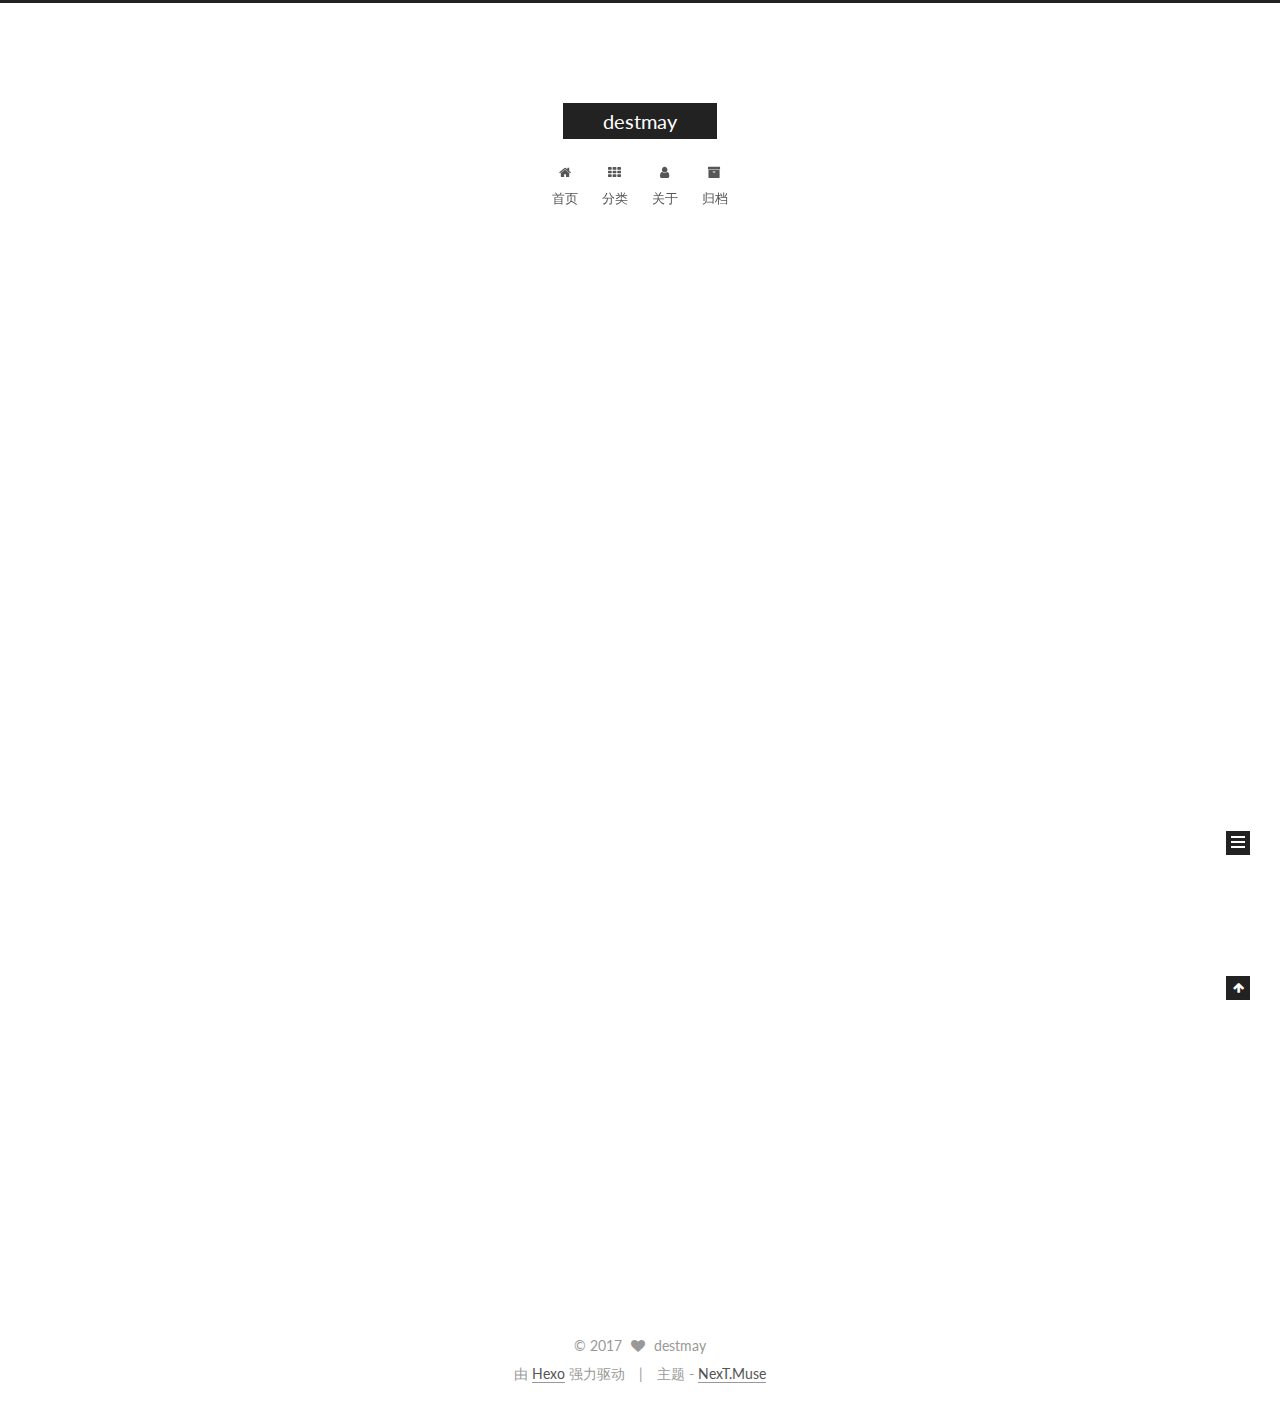
==== commit 2ffa0101: "Site updated: 2017-07-27 14:44:27" ====
--- a/index.html
+++ b/index.html
@@ -209,22 +209,32 @@
         </li>
       
         
+        <li class="menu-item menu-item-categories">
+          <a href="/categories/" rel="section">
+            
+              <i class="menu-item-icon fa fa-fw fa-th"></i> <br />
+            
+            分类
+          </a>
+        </li>
+      
+        
+        <li class="menu-item menu-item-about">
+          <a href="/about/" rel="section">
+            
+              <i class="menu-item-icon fa fa-fw fa-user"></i> <br />
+            
+            关于
+          </a>
+        </li>
+      
+        
         <li class="menu-item menu-item-archives">
           <a href="/archives/" rel="section">
             
               <i class="menu-item-icon fa fa-fw fa-archive"></i> <br />
             
             归档
-          </a>
-        </li>
-      
-        
-        <li class="menu-item menu-item-tags">
-          <a href="/tags/" rel="section">
-            
-              <i class="menu-item-icon fa fa-fw fa-tags"></i> <br />
-            
-            标签
           </a>
         </li>
       
--- a/css/main.css
+++ b/css/main.css
@@ -1677,7 +1677,7 @@
   width: 4px;
   height: 4px;
   border-radius: 50%;
-  background: #9a86ee;
+  background: #6f459e;
 }
 .links-of-blogroll {
   font-size: 13px;
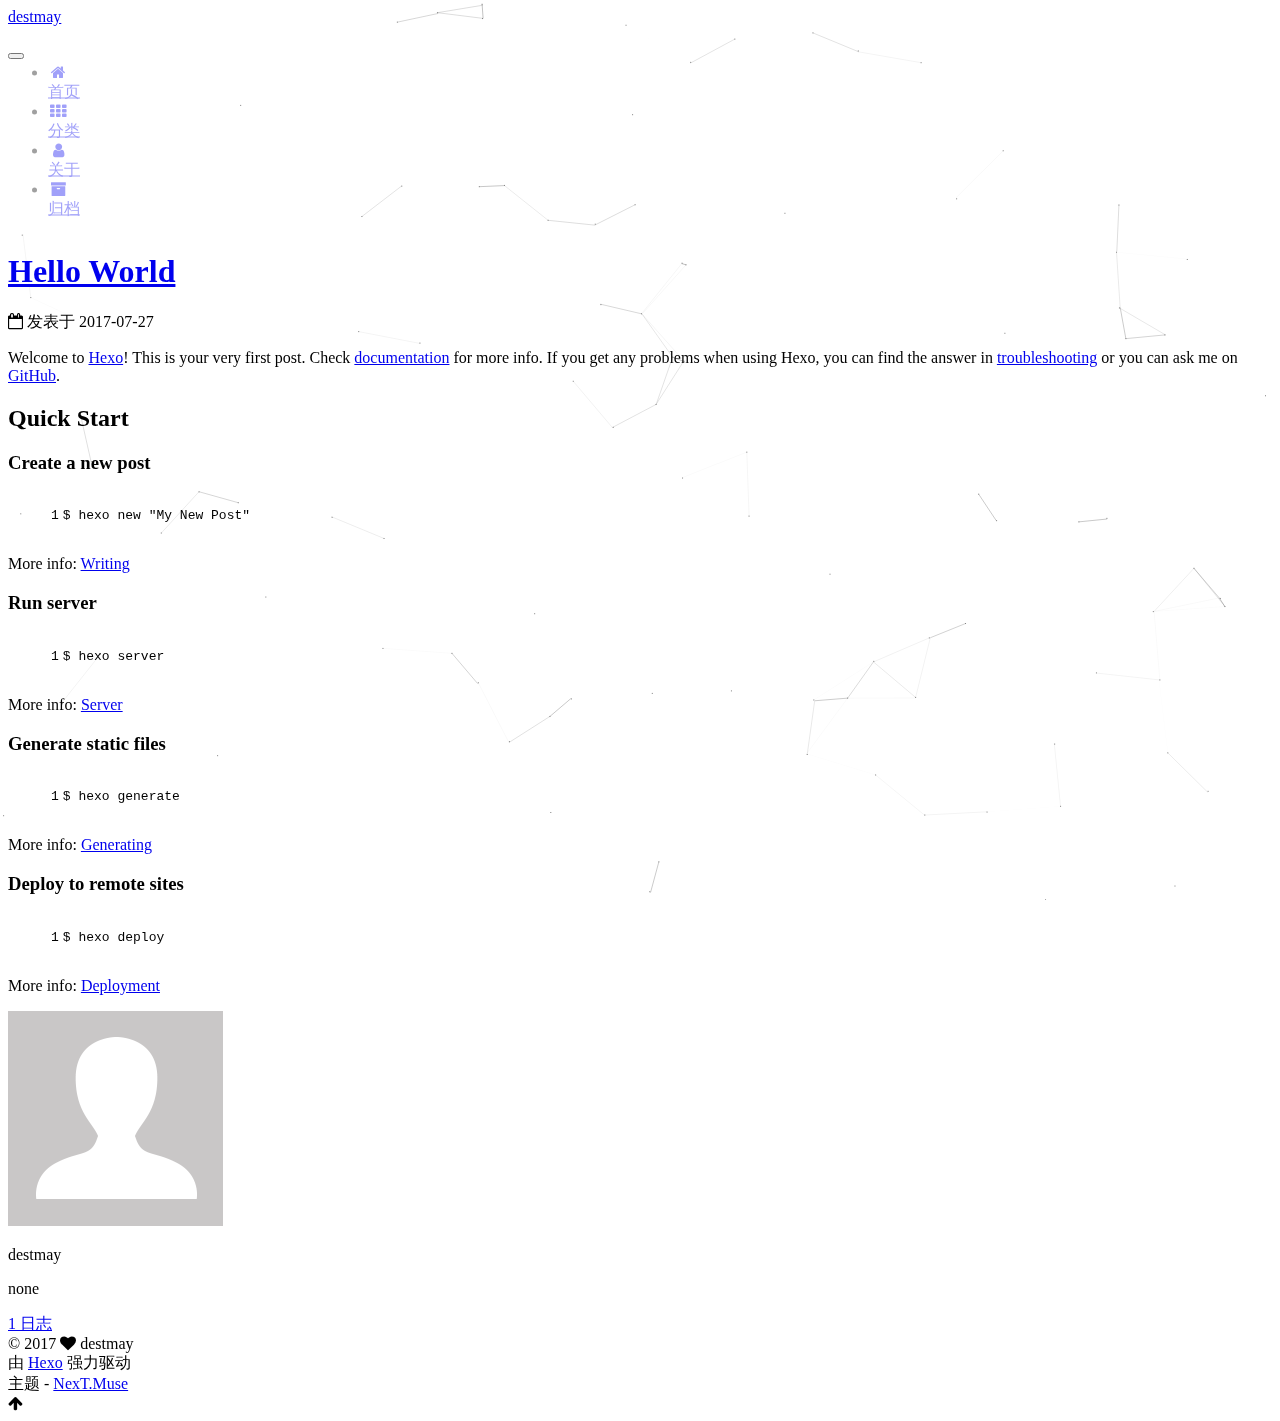
==== commit 2a011f2e: "Site updated: 2017-07-27 14:59:34" ====
--- a/index.html
+++ b/index.html
@@ -111,7 +111,7 @@
   var CONFIG = {
     root: '/',
     scheme: 'Muse',
-    sidebar: {"position":"left","display":"post","offset":12,"offset_float":0,"b2t":false,"scrollpercent":false,"onmobile":false},
+    sidebar: {"display":"always","offset":12,"offset_float":0,"b2t":false,"scrollpercent":false,"onmobile":false},
     fancybox: true,
     motion: true,
     duoshuo: {
@@ -158,10 +158,8 @@
 
   
   
-    
-  
-
-  <div class="container sidebar-position-left 
+
+  <div class="container  
    page-home 
  ">
     <div class="headband"></div>
@@ -524,6 +522,8 @@
   
 
 
+  
+
 
 
 
@@ -551,6 +551,9 @@
 
   
   <script type="text/javascript" src="/lib/fancybox/source/jquery.fancybox.pack.js?v=2.1.5"></script>
+
+  
+  <script type="text/javascript" src="/lib/canvas-nest/canvas-nest.min.js"></script>
 
 
   
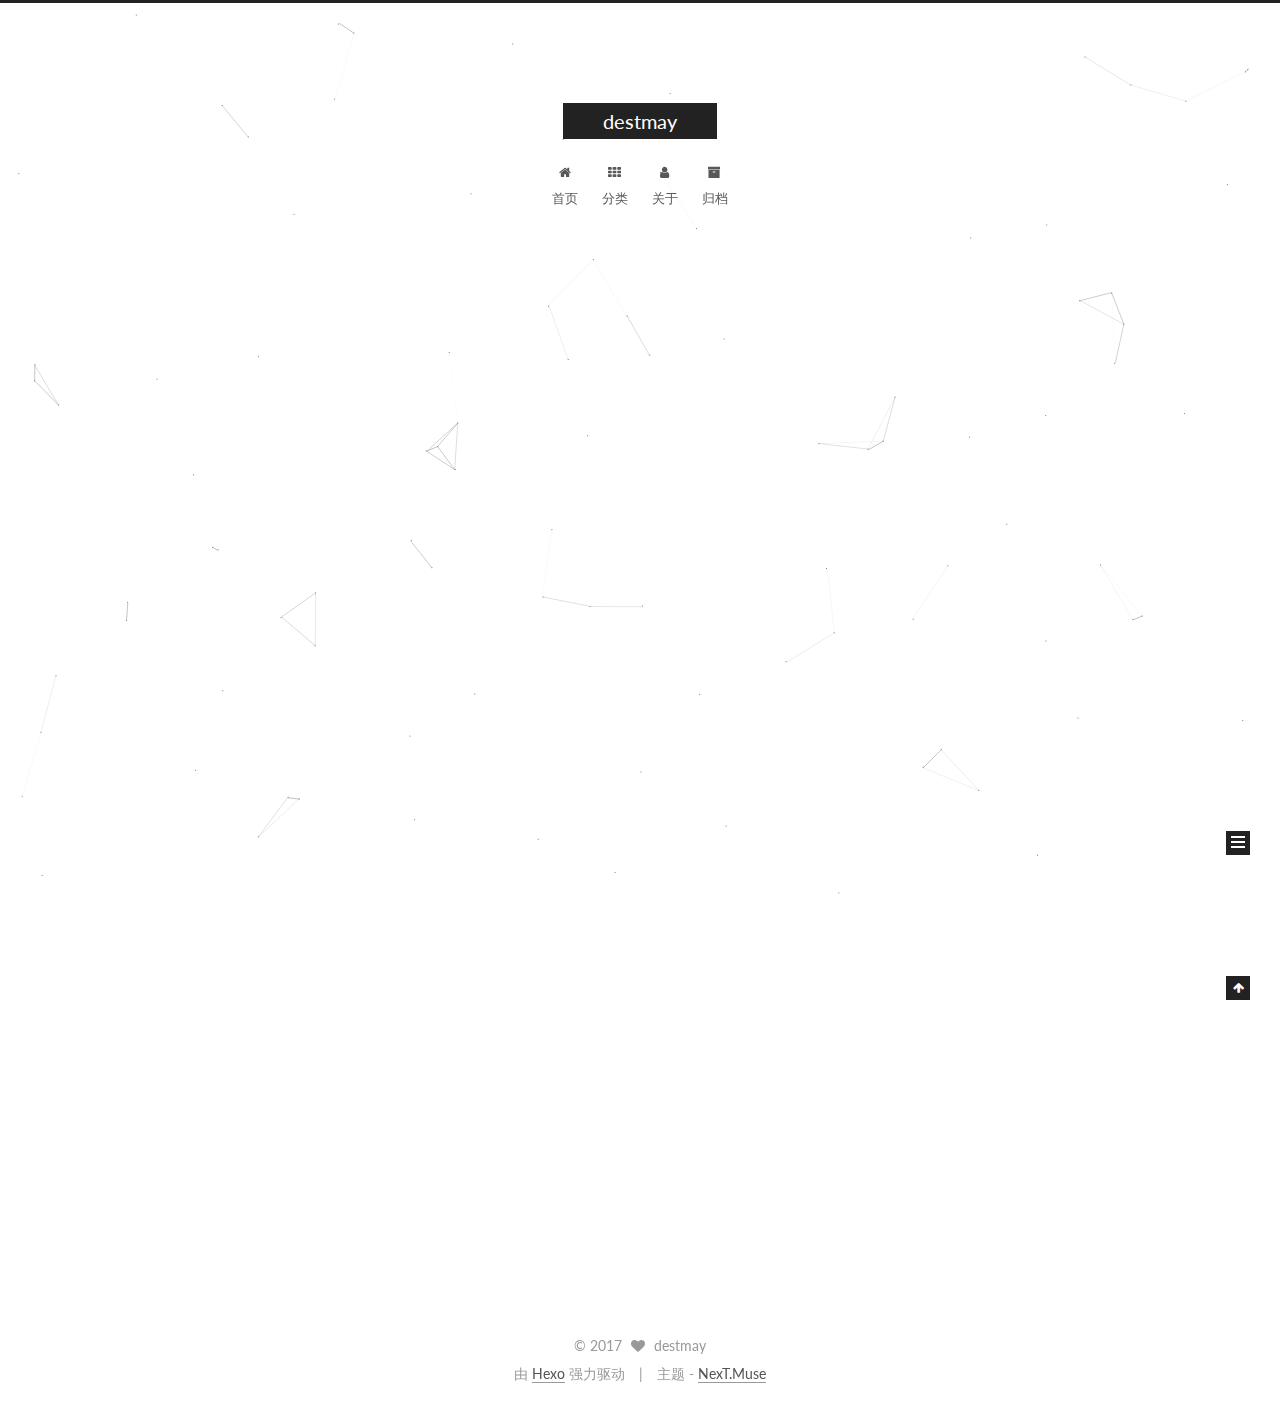
==== commit 1cee8218: "Site updated: 2017-07-27 15:00:38" ====
--- a/index.html
+++ b/index.html
@@ -111,7 +111,7 @@
   var CONFIG = {
     root: '/',
     scheme: 'Muse',
-    sidebar: {"display":"always","offset":12,"offset_float":0,"b2t":false,"scrollpercent":false,"onmobile":false},
+    sidebar: {"position":"left","display":"always","offset":12,"offset_float":0,"b2t":false,"scrollpercent":false,"onmobile":false},
     fancybox: true,
     motion: true,
     duoshuo: {
@@ -158,8 +158,10 @@
 
   
   
-
-  <div class="container  
+    
+  
+
+  <div class="container sidebar-position-left 
    page-home 
  ">
     <div class="headband"></div>
--- a/css/main.css
+++ b/css/main.css
@@ -0,0 +1,2518 @@
+/* normalize.css v3.0.2 | MIT License | git.io/normalize */
+html {
+  font-family: sans-serif; /* 1 */
+  -ms-text-size-adjust: 100%; /* 2 */
+  -webkit-text-size-adjust: 100%; /* 2 */
+}
+body {
+  margin: 0;
+}
+article,
+aside,
+details,
+figcaption,
+figure,
+footer,
+header,
+hgroup,
+main,
+menu,
+nav,
+section,
+summary {
+  display: block;
+}
+audio,
+canvas,
+progress,
+video {
+  display: inline-block; /* 1 */
+  vertical-align: baseline; /* 2 */
+}
+audio:not([controls]) {
+  display: none;
+  height: 0;
+}
+[hidden],
+template {
+  display: none;
+}
+a {
+  background-color: transparent;
+}
+a:active,
+a:hover {
+  outline: 0;
+}
+abbr[title] {
+  border-bottom: 1px dotted;
+}
+b,
+strong {
+  font-weight: bold;
+}
+dfn {
+  font-style: italic;
+}
+h1 {
+  font-size: 2em;
+  margin: 0.67em 0;
+}
+mark {
+  background: #ff0;
+  color: #000;
+}
+small {
+  font-size: 80%;
+}
+sub,
+sup {
+  font-size: 75%;
+  line-height: 0;
+  position: relative;
+  vertical-align: baseline;
+}
+sup {
+  top: -0.5em;
+}
+sub {
+  bottom: -0.25em;
+}
+img {
+  border: 0;
+}
+svg:not(:root) {
+  overflow: hidden;
+}
+figure {
+  margin: 1em 40px;
+}
+hr {
+  -moz-box-sizing: content-box;
+  box-sizing: content-box;
+  height: 0;
+}
+pre {
+  overflow: auto;
+}
+code,
+kbd,
+pre,
+samp {
+  font-family: monospace, monospace;
+  font-size: 1em;
+}
+button,
+input,
+optgroup,
+select,
+textarea {
+  color: inherit; /* 1 */
+  font: inherit; /* 2 */
+  margin: 0; /* 3 */
+}
+button {
+  overflow: visible;
+}
+button,
+select {
+  text-transform: none;
+}
+button,
+html input[type="button"],
+input[type="reset"],
+input[type="submit"] {
+  -webkit-appearance: button; /* 2 */
+  cursor: pointer; /* 3 */
+}
+button[disabled],
+html input[disabled] {
+  cursor: default;
+}
+button::-moz-focus-inner,
+input::-moz-focus-inner {
+  border: 0;
+  padding: 0;
+}
+input {
+  line-height: normal;
+}
+input[type="checkbox"],
+input[type="radio"] {
+  box-sizing: border-box; /* 1 */
+  padding: 0; /* 2 */
+}
+input[type="number"]::-webkit-inner-spin-button,
+input[type="number"]::-webkit-outer-spin-button {
+  height: auto;
+}
+input[type="search"] {
+  -webkit-appearance: textfield; /* 1 */
+  -moz-box-sizing: content-box;
+  -webkit-box-sizing: content-box; /* 2 */
+  box-sizing: content-box;
+}
+input[type="search"]::-webkit-search-cancel-button,
+input[type="search"]::-webkit-search-decoration {
+  -webkit-appearance: none;
+}
+fieldset {
+  border: 1px solid #c0c0c0;
+  margin: 0 2px;
+  padding: 0.35em 0.625em 0.75em;
+}
+legend {
+  border: 0; /* 1 */
+  padding: 0; /* 2 */
+}
+textarea {
+  overflow: auto;
+}
+optgroup {
+  font-weight: bold;
+}
+table {
+  border-collapse: collapse;
+  border-spacing: 0;
+}
+td,
+th {
+  padding: 0;
+}
+::selection {
+  background: #262a30;
+  color: #fff;
+}
+body {
+  position: relative;
+  font-family: 'Lato', "PingFang SC", "Microsoft YaHei", sans-serif;
+  font-size: 14px;
+  line-height: 2;
+  color: #555;
+  background: #fff;
+}
+@media (max-width: 767px) {
+  body {
+    padding-right: 0 !important;
+  }
+}
+@media (min-width: 768px) and (max-width: 991px) {
+  body {
+    padding-right: 0 !important;
+  }
+}
+@media (min-width: 1600px) {
+  body {
+    font-size: 16px;
+  }
+}
+h1,
+h2,
+h3,
+h4,
+h5,
+h6 {
+  margin: 0;
+  padding: 0;
+  font-weight: bold;
+  line-height: 1.5;
+  font-family: 'Lato', "PingFang SC", "Microsoft YaHei", sans-serif;
+}
+h2,
+h3,
+h4,
+h5,
+h6 {
+  margin: 20px 0 15px;
+}
+h1 {
+  font-size: 22px;
+}
+@media (max-width: 767px) {
+  h1 {
+    font-size: 18px;
+  }
+}
+h2 {
+  font-size: 20px;
+}
+@media (max-width: 767px) {
+  h2 {
+    font-size: 16px;
+  }
+}
+h3 {
+  font-size: 18px;
+}
+@media (max-width: 767px) {
+  h3 {
+    font-size: 14px;
+  }
+}
+h4 {
+  font-size: 16px;
+}
+@media (max-width: 767px) {
+  h4 {
+    font-size: 12px;
+  }
+}
+h5 {
+  font-size: 14px;
+}
+@media (max-width: 767px) {
+  h5 {
+    font-size: 10px;
+  }
+}
+h6 {
+  font-size: 12px;
+}
+@media (max-width: 767px) {
+  h6 {
+    font-size: 8px;
+  }
+}
+p {
+  margin: 0 0 20px 0;
+}
+a {
+  color: #555;
+  text-decoration: none;
+  border-bottom: 1px solid #999;
+  word-wrap: break-word;
+}
+a:hover {
+  color: #222;
+  border-bottom-color: #222;
+}
+blockquote {
+  margin: 0;
+  padding: 0;
+}
+img {
+  display: block;
+  margin: auto;
+  max-width: 100%;
+  height: auto;
+}
+hr {
+  margin: 40px 0;
+  height: 3px;
+  border: none;
+  background-color: #ddd;
+  background-image: repeating-linear-gradient(-45deg, #fff, #fff 4px, transparent 4px, transparent 8px);
+}
+blockquote {
+  padding: 0 15px;
+  color: #666;
+  border-left: 4px solid #ddd;
+}
+blockquote cite::before {
+  content: "-";
+  padding: 0 5px;
+}
+dt {
+  font-weight: 700;
+}
+dd {
+  margin: 0;
+  padding: 0;
+}
+.text-left {
+  text-align: left;
+}
+.text-center {
+  text-align: center;
+}
+.text-right {
+  text-align: right;
+}
+.text-justify {
+  text-align: justify;
+}
+.text-nowrap {
+  white-space: nowrap;
+}
+.text-lowercase {
+  text-transform: lowercase;
+}
+.text-uppercase {
+  text-transform: uppercase;
+}
+.text-capitalize {
+  text-transform: capitalize;
+}
+.center-block {
+  display: block;
+  margin-left: auto;
+  margin-right: auto;
+}
+.clearfix:before,
+.clearfix:after {
+  content: " ";
+  display: table;
+}
+.clearfix:after {
+  clear: both;
+}
+.pullquote {
+  width: 45%;
+}
+.pullquote.left {
+  float: left;
+  margin-left: 5px;
+  margin-right: 10px;
+}
+.pullquote.right {
+  float: right;
+  margin-left: 10px;
+  margin-right: 5px;
+}
+.affix.affix.affix {
+  position: fixed;
+}
+.translation {
+  margin-top: -20px;
+  font-size: 14px;
+  color: #999;
+}
+.scrollbar-measure {
+  width: 100px;
+  height: 100px;
+  overflow: scroll;
+  position: absolute;
+  top: -9999px;
+}
+.use-motion .motion-element {
+  opacity: 0;
+}
+table {
+  margin: 20px 0;
+  width: 100%;
+  border-collapse: collapse;
+  border-spacing: 0;
+  border: 1px solid #ddd;
+  font-size: 14px;
+  table-layout: fixed;
+  word-wrap: break-all;
+}
+table>tbody>tr:nth-of-type(odd) {
+  background-color: #f9f9f9;
+}
+table>tbody>tr:hover {
+  background-color: #f5f5f5;
+}
+caption,
+th,
+td {
+  padding: 8px;
+  text-align: left;
+  vertical-align: middle;
+  font-weight: normal;
+}
+th,
+td {
+  border-bottom: 3px solid #ddd;
+  border-right: 1px solid #eee;
+}
+th {
+  padding-bottom: 10px;
+  font-weight: 700;
+}
+td {
+  border-bottom-width: 1px;
+}
+html,
+body {
+  height: 100%;
+}
+.container {
+  position: relative;
+  min-height: 100%;
+}
+.header-inner {
+  margin: 0 auto;
+  padding: 100px 0 70px;
+  width: 700px;
+}
+@media (min-width: 1600px) {
+  .container .header-inner {
+    width: 900px;
+  }
+}
+.main {
+  padding-bottom: 150px;
+}
+.main-inner {
+  margin: 0 auto;
+  width: 700px;
+}
+@media (min-width: 1600px) {
+  .container .main-inner {
+    width: 900px;
+  }
+}
+.footer {
+  position: absolute;
+  left: 0;
+  bottom: 0;
+  width: 100%;
+  min-height: 50px;
+}
+.footer-inner {
+  box-sizing: border-box;
+  margin: 20px auto;
+  width: 700px;
+}
+@media (min-width: 1600px) {
+  .container .footer-inner {
+    width: 900px;
+  }
+}
+pre,
+.highlight {
+  overflow: auto;
+  margin: 20px 0;
+  padding: 0;
+  font-size: 13px;
+  color: #4d4d4c;
+  background: #f7f7f7;
+  line-height: 1.6;
+}
+pre,
+code {
+  font-family: consolas, Menlo, "PingFang SC", "Microsoft YaHei", monospace;
+}
+code {
+  padding: 2px 4px;
+  word-wrap: break-word;
+  color: #555;
+  background: #eee;
+  border-radius: 3px;
+  font-size: 13px;
+}
+pre code {
+  padding: 0;
+  color: #4d4d4c;
+  background: none;
+  text-shadow: none;
+}
+.highlight {
+  border-radius: 1px;
+}
+.highlight pre {
+  border: none;
+  margin: 0;
+  padding: 10px 0;
+}
+.highlight table {
+  margin: 0;
+  width: auto;
+  border: none;
+}
+.highlight td {
+  border: none;
+  padding: 0;
+}
+.highlight figcaption {
+  font-size: 1em;
+  color: #4d4d4c;
+  line-height: 1em;
+  margin-bottom: 1em;
+}
+.highlight figcaption:before,
+.highlight figcaption:after {
+  content: " ";
+  display: table;
+}
+.highlight figcaption:after {
+  clear: both;
+}
+.highlight figcaption a {
+  float: right;
+  color: #4d4d4c;
+}
+.highlight figcaption a:hover {
+  border-bottom-color: #4d4d4c;
+}
+.highlight .gutter pre {
+  padding-left: 10px;
+  padding-right: 10px;
+  color: #869194;
+  text-align: right;
+  background-color: #eff2f3;
+}
+.highlight .code pre {
+  width: 100%;
+  padding-left: 10px;
+  padding-right: 10px;
+  background-color: #f7f7f7;
+}
+.highlight .line {
+  height: 20px;
+}
+.gutter {
+  -webkit-user-select: none;
+  -moz-user-select: none;
+  -ms-user-select: none;
+  user-select: none;
+}
+.gist table {
+  width: auto;
+}
+.gist table td {
+  border: none;
+}
+pre .deletion {
+  background: #fdd;
+}
+pre .addition {
+  background: #dfd;
+}
+pre .meta {
+  color: #8959a8;
+}
+pre .comment {
+  color: #8e908c;
+}
+pre .variable,
+pre .attribute,
+pre .tag,
+pre .regexp,
+pre .ruby .constant,
+pre .xml .tag .title,
+pre .xml .pi,
+pre .xml .doctype,
+pre .html .doctype,
+pre .css .id,
+pre .css .class,
+pre .css .pseudo {
+  color: #c82829;
+}
+pre .number,
+pre .preprocessor,
+pre .built_in,
+pre .literal,
+pre .params,
+pre .constant,
+pre .command {
+  color: #f5871f;
+}
+pre .ruby .class .title,
+pre .css .rules .attribute,
+pre .string,
+pre .value,
+pre .inheritance,
+pre .header,
+pre .ruby .symbol,
+pre .xml .cdata,
+pre .special,
+pre .number,
+pre .formula {
+  color: #718c00;
+}
+pre .title,
+pre .css .hexcolor {
+  color: #3e999f;
+}
+pre .function,
+pre .python .decorator,
+pre .python .title,
+pre .ruby .function .title,
+pre .ruby .title .keyword,
+pre .perl .sub,
+pre .javascript .title,
+pre .coffeescript .title {
+  color: #4271ae;
+}
+pre .keyword,
+pre .javascript .function {
+  color: #8959a8;
+}
+.full-image.full-image.full-image {
+  border: none;
+  max-width: 100%;
+  width: auto;
+  margin: 20px auto;
+}
+@media (min-width: 992px) {
+  .full-image.full-image.full-image {
+    max-width: none;
+    width: 110%;
+    margin: 25px -5%;
+  }
+}
+.blockquote-center,
+.page-home .post-type-quote blockquote,
+.page-post-detail .post-type-quote blockquote {
+  position: relative;
+  margin: 40px 0;
+  padding: 0;
+  border-left: none;
+  text-align: center;
+}
+.blockquote-center::before,
+.page-home .post-type-quote blockquote::before,
+.page-post-detail .post-type-quote blockquote::before,
+.blockquote-center::after,
+.page-home .post-type-quote blockquote::after,
+.page-post-detail .post-type-quote blockquote::after {
+  position: absolute;
+  content: ' ';
+  display: block;
+  width: 100%;
+  height: 24px;
+  opacity: 0.2;
+  background-repeat: no-repeat;
+  background-position: 0 -6px;
+  background-size: 22px 22px;
+}
+.blockquote-center::before,
+.page-home .post-type-quote blockquote::before,
+.page-post-detail .post-type-quote blockquote::before {
+  top: -20px;
+  background-image: url("../images/quote-l.svg");
+  border-top: 1px solid #ccc;
+}
+.blockquote-center::after,
+.page-home .post-type-quote blockquote::after,
+.page-post-detail .post-type-quote blockquote::after {
+  bottom: -20px;
+  background-image: url("../images/quote-r.svg");
+  border-bottom: 1px solid #ccc;
+  background-position: 100% 8px;
+}
+.blockquote-center p,
+.page-home .post-type-quote blockquote p,
+.page-post-detail .post-type-quote blockquote p,
+.blockquote-center div,
+.page-home .post-type-quote blockquote div,
+.page-post-detail .post-type-quote blockquote div {
+  text-align: center;
+}
+.post .post-body .group-picture img {
+  box-sizing: border-box;
+  padding: 0 3px;
+  border: none;
+}
+.post .group-picture-row {
+  overflow: hidden;
+  margin-top: 6px;
+}
+.post .group-picture-row:first-child {
+  margin-top: 0;
+}
+.post .group-picture-column {
+  float: left;
+}
+.page-post-detail .post-body .group-picture-column {
+  float: none;
+  margin-top: 10px;
+  width: auto !important;
+}
+.page-post-detail .post-body .group-picture-column img {
+  margin: 0 auto;
+}
+.page-archive .group-picture-container {
+  overflow: hidden;
+}
+.page-archive .group-picture-row {
+  float: left;
+}
+.page-archive .group-picture-row:first-child {
+  margin-top: 6px;
+}
+.page-archive .group-picture-column {
+  max-width: 150px;
+  max-height: 150px;
+}
+.note {
+  padding: 20px;
+  margin: 20px 0;
+  border: 1px solid #eee;
+  border-left-width: 5px;
+  border-radius: 3px;
+}
+.note h2,
+.note h3,
+.note h4,
+.note h5,
+.note h6 {
+  margin-top: 0;
+  margin-bottom: 5px;
+  padding-top: 0 !important;
+}
+.note p:last-child {
+  margin-bottom: 0;
+}
+.note code {
+  border-radius: 3px;
+}
+.note+.note {
+  margin-top: -5px;
+}
+.default {
+  border-left-color: #777;
+}
+.default h2,
+.default h3,
+.default h4,
+.default h5,
+.default h6 {
+  color: #777;
+}
+.primary {
+  border-left-color: #428bca;
+}
+.primary h2,
+.primary h3,
+.primary h4,
+.primary h5,
+.primary h6 {
+  color: #428bca;
+}
+.success {
+  border-left-color: #5cb85c;
+}
+.success h2,
+.success h3,
+.success h4,
+.success h5,
+.success h6 {
+  color: #5cb85c;
+}
+.danger {
+  border-left-color: #d9534f;
+}
+.danger h2,
+.danger h3,
+.danger h4,
+.danger h5,
+.danger h6 {
+  color: #d9534f;
+}
+.warning {
+  border-left-color: #f0ad4e;
+}
+.warning h2,
+.warning h3,
+.warning h4,
+.warning h5,
+.warning h6 {
+  color: #f0ad4e;
+}
+.info {
+  border-left-color: #5bc0de;
+}
+.info h2,
+.info h3,
+.info h4,
+.info h5,
+.info h6 {
+  color: #5bc0de;
+}
+.btn {
+  display: inline-block;
+  padding: 0 20px;
+  font-size: 14px;
+  color: #fff;
+  background: #222;
+  border: 2px solid #222;
+  text-decoration: none;
+  border-radius: 0;
+  transition-property: background-color;
+  transition-duration: 0.2s;
+  transition-timing-function: ease-in-out;
+  transition-delay: 0s;
+}
+.btn:hover,
+.post-button .btn:hover {
+  border-color: #222;
+  color: #222;
+  background: #fff;
+}
+.btn-bar {
+  display: block;
+  width: 22px;
+  height: 2px;
+  background: #555;
+  border-radius: 1px;
+}
+.btn-bar+.btn-bar {
+  margin-top: 4px;
+}
+.pagination {
+  margin: 120px 0 40px;
+  text-align: center;
+  border-top: 1px solid #eee;
+}
+.page-number-basic,
+.pagination .prev,
+.pagination .next,
+.pagination .page-number,
+.pagination .space {
+  display: inline-block;
+  position: relative;
+  top: -1px;
+  margin: 0 10px;
+  padding: 0 10px;
+  line-height: 30px;
+}
+@media (max-width: 767px) {
+  .page-number-basic,
+  .pagination .prev,
+  .pagination .next,
+  .pagination .page-number,
+  .pagination .space {
+    margin: 0 5px;
+  }
+}
+.pagination .prev,
+.pagination .next,
+.pagination .page-number {
+  border-bottom: 0;
+  border-top: 1px solid #eee;
+  transition-property: border-color;
+  transition-duration: 0.2s;
+  transition-timing-function: ease-in-out;
+  transition-delay: 0s;
+}
+.pagination .prev:hover,
+.pagination .next:hover,
+.pagination .page-number:hover {
+  border-top-color: #222;
+}
+.pagination .space {
+  padding: 0;
+  margin: 0;
+}
+.pagination .prev {
+  margin-left: 0;
+}
+.pagination .next {
+  margin-right: 0;
+}
+.pagination .page-number.current {
+  color: #fff;
+  background: #ccc;
+  border-top-color: #ccc;
+}
+@media (max-width: 767px) {
+  .pagination {
+    border-top: none;
+  }
+  .pagination .prev,
+  .pagination .next,
+  .pagination .page-number {
+    margin-bottom: 10px;
+    border-top: 0;
+    border-bottom: 1px solid #eee;
+  }
+  .pagination .prev:hover,
+  .pagination .next:hover,
+  .pagination .page-number:hover {
+    border-bottom-color: #222;
+  }
+}
+.comments {
+  margin: 60px 20px 0;
+}
+.tag-cloud {
+  text-align: center;
+}
+.tag-cloud a {
+  display: inline-block;
+  margin: 10px;
+}
+.back-to-top {
+  box-sizing: border-box;
+  position: fixed;
+  bottom: -100px;
+  right: 30px;
+  z-index: 1050;
+  padding: 0 6px;
+  width: 24px;
+  background: #222;
+  font-size: 12px;
+  opacity: 1;
+  color: #fff;
+  cursor: pointer;
+  text-align: center;
+  -webkit-transform: translateZ(0);
+  transition-property: bottom;
+  transition-duration: 0.2s;
+  transition-timing-function: ease-in-out;
+  transition-delay: 0s;
+}
+@media (min-width: 768px) and (max-width: 991px) {
+  .back-to-top {
+    display: none !important;
+  }
+}
+@media (max-width: 767px) {
+  .back-to-top {
+    display: none !important;
+  }
+}
+.back-to-top.back-to-top-on {
+  bottom: 19px;
+}
+.header {
+  background: transparent;
+}
+.header-inner {
+  position: relative;
+}
+.headband {
+  height: 3px;
+  background: #222;
+}
+.site-meta {
+  margin: 0;
+  text-align: center;
+}
+@media (max-width: 767px) {
+  .site-meta {
+    text-align: center;
+  }
+}
+.brand {
+  position: relative;
+  display: inline-block;
+  padding: 0 40px;
+  color: #fff;
+  background: #222;
+  border-bottom: none;
+}
+.brand:hover {
+  color: #fff;
+}
+.logo {
+  display: inline-block;
+  margin-right: 5px;
+  line-height: 36px;
+  vertical-align: top;
+}
+.site-title {
+  display: inline-block;
+  vertical-align: top;
+  line-height: 36px;
+  font-size: 20px;
+  font-weight: normal;
+  font-family: 'Lato', "PingFang SC", "Microsoft YaHei", sans-serif;
+}
+.site-subtitle {
+  margin-top: 10px;
+  font-size: 13px;
+  color: #999;
+}
+.use-motion .brand {
+  opacity: 0;
+}
+.use-motion .logo,
+.use-motion .site-title,
+.use-motion .site-subtitle {
+  opacity: 0;
+  position: relative;
+  top: -10px;
+}
+.site-nav-toggle {
+  display: none;
+  position: absolute;
+  top: 10px;
+  left: 10px;
+}
+@media (max-width: 767px) {
+  .site-nav-toggle {
+    display: block;
+  }
+}
+.site-nav-toggle button {
+  margin-top: 2px;
+  padding: 9px 10px;
+  background: transparent;
+  border: none;
+}
+@media (max-width: 767px) {
+  .site-nav {
+    display: none;
+    margin: 0 -10px;
+    padding: 0 10px;
+    clear: both;
+    border-top: 1px solid #ddd;
+  }
+}
+@media (min-width: 768px) and (max-width: 991px) {
+  .site-nav {
+    display: block !important;
+  }
+}
+@media (min-width: 992px) {
+  .site-nav {
+    display: block !important;
+  }
+}
+.menu {
+  margin-top: 20px;
+  padding-left: 0;
+  text-align: center;
+}
+.menu .menu-item {
+  display: inline-block;
+  margin: 0 10px;
+  list-style: none;
+}
+@media screen and (max-width: 767px) {
+  .menu .menu-item {
+    margin-top: 10px;
+  }
+}
+.menu .menu-item a {
+  display: block;
+  font-size: 13px;
+  line-height: inherit;
+  border-bottom: 1px solid transparent;
+  transition-property: border-color;
+  transition-duration: 0.2s;
+  transition-timing-function: ease-in-out;
+  transition-delay: 0s;
+}
+.menu .menu-item a:hover {
+  border-bottom-color: #222;
+}
+.menu .menu-item .fa {
+  margin-right: 5px;
+}
+.use-motion .menu-item {
+  opacity: 0;
+}
+.post-body {
+  font-family: 'Lato', "PingFang SC", "Microsoft YaHei", sans-serif;
+}
+@media (max-width: 767px) {
+  .post-body {
+    word-break: break-word;
+  }
+}
+.post-body .fancybox img {
+  display: block !important;
+  margin: 0 auto;
+  cursor: pointer;
+  cursor: zoom-in;
+  cursor: -webkit-zoom-in;
+}
+.post-body .image-caption,
+.post-body .figure .caption {
+  margin: 10px auto 15px;
+  text-align: center;
+  font-size: 14px;
+  color: #999;
+  font-weight: bold;
+  line-height: 1;
+}
+.post-sticky-flag {
+  display: inline-block;
+  font-size: 16px;
+  -ms-transform: rotate(30deg);
+  -webkit-transform: rotate(30deg);
+  -moz-transform: rotate(30deg);
+  -ms-transform: rotate(30deg);
+  -o-transform: rotate(30deg);
+  transform: rotate(30deg);
+}
+.posts-expand {
+  padding-top: 40px;
+}
+@media (max-width: 767px) {
+  .posts-expand {
+    margin: 0 20px;
+  }
+  .post-body pre {
+    padding: 10px;
+  }
+  .post-body pre .gutter pre {
+    padding-right: 10px;
+  }
+  .post-body .highlight {
+    margin-left: 0px;
+    margin-right: 0px;
+    padding: 0;
+  }
+  .post-body .highlight .gutter pre {
+    padding-right: 10px;
+  }
+}
+@media (min-width: 992px) {
+  .posts-expand .post-body {
+    text-align: justify;
+  }
+}
+.posts-expand .post-body h2,
+.posts-expand .post-body h3,
+.posts-expand .post-body h4,
+.posts-expand .post-body h5,
+.posts-expand .post-body h6 {
+  padding-top: 10px;
+}
+.posts-expand .post-body h2 .header-anchor,
+.posts-expand .post-body h3 .header-anchor,
+.posts-expand .post-body h4 .header-anchor,
+.posts-expand .post-body h5 .header-anchor,
+.posts-expand .post-body h6 .header-anchor {
+  float: right;
+  margin-left: 10px;
+  color: #ccc;
+  border-bottom-style: none;
+  visibility: hidden;
+}
+.posts-expand .post-body h2 .header-anchor:hover,
+.posts-expand .post-body h3 .header-anchor:hover,
+.posts-expand .post-body h4 .header-anchor:hover,
+.posts-expand .post-body h5 .header-anchor:hover,
+.posts-expand .post-body h6 .header-anchor:hover {
+  color: inherit;
+}
+.posts-expand .post-body h2:hover .header-anchor,
+.posts-expand .post-body h3:hover .header-anchor,
+.posts-expand .post-body h4:hover .header-anchor,
+.posts-expand .post-body h5:hover .header-anchor,
+.posts-expand .post-body h6:hover .header-anchor {
+  visibility: visible;
+}
+.posts-expand .post-body ul li {
+  list-style: circle;
+}
+.posts-expand .post-body img {
+  box-sizing: border-box;
+  margin: auto;
+  padding: 3px;
+  border: 1px solid #ddd;
+}
+.posts-expand .fancybox img {
+  margin: 0 auto;
+}
+@media (max-width: 767px) {
+  .posts-collapse {
+    margin: 0 20px;
+  }
+  .posts-collapse .post-title,
+  .posts-collapse .post-meta {
+    display: block;
+    width: auto;
+    text-align: left;
+  }
+}
+.posts-collapse {
+  position: relative;
+  z-index: 1010;
+  margin-left: 55px;
+}
+.posts-collapse::after {
+  content: " ";
+  position: absolute;
+  top: 20px;
+  left: 0;
+  margin-left: -2px;
+  width: 4px;
+  height: 100%;
+  background: #f5f5f5;
+  z-index: -1;
+}
+@media (max-width: 767px) {
+  .posts-collapse {
+    margin: 0 20px;
+  }
+}
+.posts-collapse .collection-title {
+  position: relative;
+  margin: 60px 0;
+}
+.posts-collapse .collection-title h1,
+.posts-collapse .collection-title h2 {
+  margin-left: 20px;
+}
+.posts-collapse .collection-title small {
+  color: #bbb;
+  margin-left: 5px;
+}
+.posts-collapse .collection-title::before {
+  content: " ";
+  position: absolute;
+  left: 0;
+  top: 50%;
+  margin-left: -4px;
+  margin-top: -4px;
+  width: 8px;
+  height: 8px;
+  background: #bbb;
+  border-radius: 50%;
+}
+.posts-collapse .post {
+  margin: 30px 0;
+}
+.posts-collapse .post-header {
+  position: relative;
+  transition-duration: 0.2s;
+  transition-timing-function: ease-in-out;
+  transition-delay: 0s;
+  transition-property: border;
+  border-bottom: 1px dashed #ccc;
+}
+.posts-collapse .post-header::before {
+  content: " ";
+  position: absolute;
+  left: 0;
+  top: 12px;
+  width: 6px;
+  height: 6px;
+  margin-left: -4px;
+  background: #bbb;
+  border-radius: 50%;
+  border: 1px solid #fff;
+  transition-duration: 0.2s;
+  transition-timing-function: ease-in-out;
+  transition-delay: 0s;
+  transition-property: background;
+}
+.posts-collapse .post-header:hover {
+  border-bottom-color: #666;
+}
+.posts-collapse .post-header:hover::before {
+  background: #222;
+}
+.posts-collapse .post-meta {
+  position: absolute;
+  font-size: 12px;
+  left: 20px;
+  top: 5px;
+}
+.posts-collapse .post-comments-count {
+  display: none;
+}
+.posts-collapse .post-title {
+  margin-left: 60px;
+  font-size: 16px;
+  font-weight: normal;
+  line-height: inherit;
+}
+.posts-collapse .post-title::after {
+  margin-left: 3px;
+  opacity: 0.6;
+}
+.posts-collapse .post-title a {
+  color: #666;
+  border-bottom: none;
+}
+.page-home .post-type-quote .post-header,
+.page-post-detail .post-type-quote .post-header,
+.page-home .post-type-quote .post-tags,
+.page-post-detail .post-type-quote .post-tags {
+  display: none;
+}
+.posts-expand .post-title {
+  font-size: 26px;
+  text-align: center;
+  word-break: break-word;
+  font-weight: 400;
+}
+@media (max-width: 767px) {
+  .posts-expand .post-title {
+    font-size: 22px;
+  }
+}
+.posts-expand .post-title-link {
+  display: inline-block;
+  position: relative;
+  color: #555;
+  border-bottom: none;
+  line-height: 1.2;
+  vertical-align: top;
+}
+.posts-expand .post-title-link::before {
+  content: "";
+  position: absolute;
+  width: 100%;
+  height: 2px;
+  bottom: 0;
+  left: 0;
+  background-color: #000;
+  visibility: hidden;
+  -webkit-transform: scaleX(0);
+  -moz-transform: scaleX(0);
+  -ms-transform: scaleX(0);
+  -o-transform: scaleX(0);
+  transform: scaleX(0);
+  transition-duration: 0.2s;
+  transition-timing-function: ease-in-out;
+  transition-delay: 0s;
+}
+.posts-expand .post-title-link:hover::before {
+  visibility: visible;
+  -webkit-transform: scaleX(1);
+  -moz-transform: scaleX(1);
+  -ms-transform: scaleX(1);
+  -o-transform: scaleX(1);
+  transform: scaleX(1);
+}
+.posts-expand .post-title-link .fa {
+  font-size: 16px;
+}
+.posts-expand .post-meta {
+  margin: 3px 0 60px 0;
+  color: #999;
+  font-family: 'Lato', "PingFang SC", "Microsoft YaHei", sans-serif;
+  font-size: 12px;
+  text-align: center;
+}
+.posts-expand .post-meta .post-category-list {
+  display: inline-block;
+  margin: 0;
+  padding: 3px;
+}
+.posts-expand .post-meta .post-category-list-link {
+  color: #999;
+}
+.posts-expand .post-meta .post-description {
+  font-size: 14px;
+  margin-top: 2px;
+}
+.post-wordcount {
+  display: inline-block;
+}
+.post-meta-divider {
+  margin: 0 0.5em;
+}
+.post-meta-item-icon {
+  margin-right: 3px;
+}
+@media (min-width: 768px) and (max-width: 991px) {
+  .post-meta-item-icon {
+    display: inline-block;
+  }
+}
+@media (max-width: 767px) {
+  .post-meta-item-icon {
+    display: inline-block;
+  }
+}
+@media (min-width: 768px) and (max-width: 991px) {
+  .post-meta-item-text {
+    display: none;
+  }
+}
+@media (max-width: 767px) {
+  .post-meta-item-text {
+    display: none;
+  }
+}
+@media (max-width: 767px) {
+  .posts-expand .post-comments-count {
+    display: none;
+  }
+}
+.post-button {
+  margin-top: 50px;
+}
+.post-button .btn {
+  color: #fff;
+  font-size: 14px;
+  background: #222;
+  border-radius: 0;
+  line-height: 2;
+  margin: 0 4px 8px 4px;
+}
+.post-button .fa-fw {
+  width: 1.285714285714286em;
+  text-align: left;
+}
+.posts-expand .post-tags {
+  margin-top: 40px;
+  text-align: center;
+}
+.posts-expand .post-tags a {
+  display: inline-block;
+  margin-right: 10px;
+  font-size: 13px;
+}
+.post-nav {
+  display: table;
+  margin-top: 15px;
+  width: 100%;
+  border-top: 1px solid #eee;
+}
+.post-nav-divider {
+  display: table-cell;
+  width: 10%;
+}
+.post-nav-item {
+  display: table-cell;
+  padding: 10px 0 0 0;
+  width: 45%;
+  vertical-align: top;
+}
+.post-nav-item a {
+  position: relative;
+  display: block;
+  line-height: 25px;
+  font-size: 14px;
+  color: #555;
+  border-bottom: none;
+}
+.post-nav-item a:hover {
+  color: #222;
+  border-bottom: none;
+}
+.post-nav-item a:active {
+  top: 2px;
+}
+.post-nav-item .fa {
+  position: absolute;
+  top: 8px;
+  left: 0;
+  font-size: 12px;
+}
+.post-nav-next a {
+  padding-left: 15px;
+}
+.post-nav-prev {
+  text-align: right;
+}
+.post-nav-prev a {
+  padding-right: 15px;
+}
+.post-nav-prev .fa {
+  right: 0;
+  left: auto;
+}
+.posts-expand .post-eof {
+  display: block;
+  margin: 80px auto 60px;
+  width: 8%;
+  height: 1px;
+  background: #ccc;
+  text-align: center;
+}
+.post:last-child .post-eof.post-eof.post-eof {
+  display: none;
+}
+.post-gallery {
+  display: table;
+  table-layout: fixed;
+  width: 100%;
+  border-collapse: separate;
+}
+.post-gallery-row {
+  display: table-row;
+}
+.post-gallery .post-gallery-img {
+  display: table-cell;
+  text-align: center;
+  vertical-align: middle;
+  border: none;
+}
+.post-gallery .post-gallery-img img {
+  max-width: 100%;
+  max-height: 100%;
+  border: none;
+}
+.fancybox-close,
+.fancybox-close:hover {
+  border: none;
+}
+.sidebar {
+  position: fixed;
+  right: 0;
+  top: 0;
+  bottom: 0;
+  width: 0;
+  z-index: 1040;
+  box-shadow: inset 0 2px 6px #000;
+  background: #222;
+  -webkit-transform: translateZ(0);
+}
+.sidebar a {
+  color: #999;
+  border-bottom-color: #555;
+}
+.sidebar a:hover {
+  color: #eee;
+}
+@media (min-width: 768px) and (max-width: 991px) {
+  .sidebar {
+    display: none !important;
+  }
+}
+@media (max-width: 767px) {
+  .sidebar {
+    display: none !important;
+  }
+}
+.sidebar-inner {
+  position: relative;
+  padding: 20px 10px;
+  color: #999;
+  text-align: center;
+}
+.sidebar-toggle {
+  position: fixed;
+  right: 30px;
+  bottom: 45px;
+  width: 14px;
+  height: 14px;
+  padding: 5px;
+  background: #222;
+  line-height: 0;
+  z-index: 1050;
+  cursor: pointer;
+  -webkit-transform: translateZ(0);
+}
+@media (min-width: 768px) and (max-width: 991px) {
+  .sidebar-toggle {
+    display: none !important;
+  }
+}
+@media (max-width: 767px) {
+  .sidebar-toggle {
+    display: none !important;
+  }
+}
+.sidebar-toggle-line {
+  position: relative;
+  display: inline-block;
+  vertical-align: top;
+  height: 2px;
+  width: 100%;
+  background: #fff;
+  margin-top: 3px;
+}
+.sidebar-toggle-line:first-child {
+  margin-top: 0;
+}
+.site-author-image {
+  display: block;
+  margin: 0 auto;
+  padding: 2px;
+  max-width: 96px;
+  height: auto;
+  border: 2px solid #333;
+}
+.site-author-name {
+  margin: 5px 0 0;
+  text-align: center;
+  color: #f5f5f5;
+  font-weight: normal;
+}
+.site-description {
+  margin-top: 5px;
+  text-align: center;
+  font-size: 14px;
+  color: #999;
+}
+.site-state {
+  overflow: hidden;
+  line-height: 1.4;
+  white-space: nowrap;
+  text-align: center;
+}
+.site-state-item {
+  display: inline-block;
+  padding: 0 15px;
+  border-left: 1px solid #333;
+}
+.site-state-item:first-child {
+  border-left: none;
+}
+.site-state-item a {
+  border-bottom: none;
+}
+.site-state-item-count {
+  display: block;
+  text-align: center;
+  color: inherit;
+  font-weight: 600;
+  font-size: 18px;
+}
+.site-state-item-name {
+  font-size: 13px;
+  color: inherit;
+}
+.feed-link {
+  margin-top: 20px;
+}
+.feed-link a {
+  display: inline-block;
+  padding: 0 15px;
+  color: #fc6423;
+  border: 1px solid #fc6423;
+  border-radius: 4px;
+}
+.feed-link a i {
+  color: #fc6423;
+  font-size: 14px;
+}
+.feed-link a:hover {
+  color: #fff;
+  background: #fc6423;
+}
+.feed-link a:hover i {
+  color: #fff;
+}
+.links-of-author {
+  margin-top: 20px;
+}
+.links-of-author a {
+  display: inline-block;
+  vertical-align: middle;
+  margin-right: 10px;
+  margin-bottom: 10px;
+  border-bottom-color: #555;
+  font-size: 13px;
+}
+.links-of-author a:before {
+  display: inline-block;
+  vertical-align: middle;
+  margin-right: 3px;
+  content: " ";
+  width: 4px;
+  height: 4px;
+  border-radius: 50%;
+  background: #ff54e8;
+}
+.links-of-blogroll {
+  font-size: 13px;
+}
+.links-of-blogroll-title {
+  margin-top: 20px;
+  font-size: 14px;
+  font-weight: 600;
+}
+.links-of-blogroll-list {
+  margin: 0;
+  padding: 0;
+  list-style: none;
+}
+.links-of-blogroll-item {
+  padding: 2px 10px;
+}
+.sidebar-nav {
+  margin: 0 0 20px;
+  padding-left: 0;
+}
+.sidebar-nav li {
+  display: inline-block;
+  cursor: pointer;
+  border-bottom: 1px solid transparent;
+  font-size: 14px;
+  color: #555;
+}
+.sidebar-nav li:hover {
+  color: #f5f5f5;
+}
+.page-post-detail .sidebar-nav-toc {
+  padding: 0 5px;
+}
+.page-post-detail .sidebar-nav-overview {
+  margin-left: 10px;
+}
+.sidebar-nav .sidebar-nav-active {
+  color: #87daff;
+  border-bottom-color: #87daff;
+}
+.sidebar-nav .sidebar-nav-active:hover {
+  color: #87daff;
+}
+.sidebar-panel {
+  display: none;
+}
+.sidebar-panel-active {
+  display: block;
+}
+.post-toc-empty {
+  font-size: 14px;
+  color: #666;
+}
+.post-toc-wrap {
+  overflow: hidden;
+}
+.post-toc {
+  overflow: auto;
+}
+.post-toc ol {
+  margin: 0;
+  padding: 0 2px 5px 10px;
+  text-align: left;
+  list-style: none;
+  font-size: 14px;
+}
+.post-toc ol > ol {
+  padding-left: 0;
+}
+.post-toc ol a {
+  transition-duration: 0.2s;
+  transition-timing-function: ease-in-out;
+  transition-delay: 0s;
+  transition-property: all;
+  color: #999;
+  border-bottom-color: #555;
+}
+.post-toc ol a:hover {
+  color: #ccc;
+  border-bottom-color: #ccc;
+}
+.post-toc .nav-item {
+  overflow: hidden;
+  text-overflow: ellipsis;
+  white-space: nowrap;
+  line-height: 1.8;
+}
+.post-toc .nav .nav-child {
+  display: none;
+}
+.post-toc .nav .active > .nav-child {
+  display: block;
+}
+.post-toc .nav .active-current > .nav-child {
+  display: block;
+}
+.post-toc .nav .active-current > .nav-child > .nav-item {
+  display: block;
+}
+.post-toc .nav .active > a {
+  color: #87daff;
+  border-bottom-color: #87daff;
+}
+.post-toc .nav .active-current > a {
+  color: #87daff;
+}
+.post-toc .nav .active-current > a:hover {
+  color: #87daff;
+}
+.footer {
+  font-size: 14px;
+  color: #999;
+}
+.footer img {
+  border: none;
+}
+.footer-inner {
+  text-align: center;
+}
+.with-love {
+  display: inline-block;
+  margin: 0 5px;
+}
+.powered-by,
+.theme-info {
+  display: inline-block;
+}
+.powered-by {
+  margin-right: 10px;
+}
+.powered-by::after {
+  content: "|";
+  padding-left: 10px;
+}
+.cc-license {
+  margin-top: 10px;
+  text-align: center;
+}
+.cc-license .cc-opacity {
+  opacity: 0.7;
+  border-bottom: none;
+}
+.cc-license .cc-opacity:hover {
+  opacity: 0.9;
+}
+.cc-license img {
+  display: inline-block;
+}
+.theme-next #ds-thread #ds-reset {
+  color: #555;
+}
+.theme-next #ds-thread #ds-reset .ds-replybox {
+  margin-bottom: 30px;
+}
+.theme-next #ds-thread #ds-reset .ds-replybox .ds-avatar,
+.theme-next #ds-reset .ds-avatar img {
+  box-shadow: none;
+}
+.theme-next #ds-thread #ds-reset .ds-textarea-wrapper {
+  border-color: #c7d4e1;
+  background: none;
+  border-top-right-radius: 3px;
+  border-top-left-radius: 3px;
+}
+.theme-next #ds-thread #ds-reset .ds-textarea-wrapper textarea {
+  height: 60px;
+}
+.theme-next #ds-reset .ds-rounded-top {
+  border-radius: 0;
+}
+.theme-next #ds-thread #ds-reset .ds-post-toolbar {
+  box-sizing: border-box;
+  border: 1px solid #c7d4e1;
+  background: #f6f8fa;
+}
+.theme-next #ds-thread #ds-reset .ds-post-options {
+  height: 40px;
+  border: none;
+  background: none;
+}
+.theme-next #ds-thread #ds-reset .ds-toolbar-buttons {
+  top: 11px;
+}
+.theme-next #ds-thread #ds-reset .ds-sync {
+  top: 5px;
+}
+.theme-next #ds-thread #ds-reset .ds-post-button {
+  top: 4px;
+  right: 5px;
+  width: 90px;
+  height: 30px;
+  border: 1px solid #c5ced7;
+  border-radius: 3px;
+  background-image: linear-gradient(#fbfbfc, #f5f7f9);
+  color: #60676d;
+}
+.theme-next #ds-thread #ds-reset .ds-post-button:hover {
+  background-position: 0 -30px;
+  color: #60676d;
+}
+.theme-next #ds-thread #ds-reset .ds-comments-info {
+  padding: 10px 0;
+}
+.theme-next #ds-thread #ds-reset .ds-sort {
+  display: none;
+}
+.theme-next #ds-thread #ds-reset li.ds-tab a.ds-current {
+  border: none;
+  background: #f6f8fa;
+  color: #60676d;
+}
+.theme-next #ds-thread #ds-reset li.ds-tab a.ds-current:hover {
+  background-color: #e9f0f7;
+  color: #60676d;
+}
+.theme-next #ds-thread #ds-reset li.ds-tab a {
+  border-radius: 2px;
+  padding: 5px;
+}
+.theme-next #ds-thread #ds-reset .ds-login-buttons p {
+  color: #999;
+  line-height: 36px;
+}
+.theme-next #ds-thread #ds-reset .ds-login-buttons .ds-service-list li {
+  height: 28px;
+}
+.theme-next #ds-thread #ds-reset .ds-service-list a {
+  background: none;
+  padding: 5px;
+  border: 1px solid;
+  border-radius: 3px;
+  text-align: center;
+}
+.theme-next #ds-thread #ds-reset .ds-service-list a:hover {
+  color: #fff;
+  background: #666;
+}
+.theme-next #ds-thread #ds-reset .ds-service-list .ds-weibo {
+  color: #fc9b00;
+  border-color: #fc9b00;
+}
+.theme-next #ds-thread #ds-reset .ds-service-list .ds-weibo:hover {
+  background: #fc9b00;
+}
+.theme-next #ds-thread #ds-reset .ds-service-list .ds-qq {
+  color: #60a3ec;
+  border-color: #60a3ec;
+}
+.theme-next #ds-thread #ds-reset .ds-service-list .ds-qq:hover {
+  background: #60a3ec;
+}
+.theme-next #ds-thread #ds-reset .ds-service-list .ds-renren {
+  color: #2e7ac4;
+  border-color: #2e7ac4;
+}
+.theme-next #ds-thread #ds-reset .ds-service-list .ds-renren:hover {
+  background: #2e7ac4;
+}
+.theme-next #ds-thread #ds-reset .ds-service-list .ds-douban {
+  color: #37994c;
+  border-color: #37994c;
+}
+.theme-next #ds-thread #ds-reset .ds-service-list .ds-douban:hover {
+  background: #37994c;
+}
+.theme-next #ds-thread #ds-reset .ds-service-list .ds-kaixin {
+  color: #fef20d;
+  border-color: #fef20d;
+}
+.theme-next #ds-thread #ds-reset .ds-service-list .ds-kaixin:hover {
+  background: #fef20d;
+}
+.theme-next #ds-thread #ds-reset .ds-service-list .ds-netease {
+  color: #f00;
+  border-color: #f00;
+}
+.theme-next #ds-thread #ds-reset .ds-service-list .ds-netease:hover {
+  background: #f00;
+}
+.theme-next #ds-thread #ds-reset .ds-service-list .ds-sohu {
+  color: #ffcb05;
+  border-color: #ffcb05;
+}
+.theme-next #ds-thread #ds-reset .ds-service-list .ds-sohu:hover {
+  background: #ffcb05;
+}
+.theme-next #ds-thread #ds-reset .ds-service-list .ds-baidu {
+  color: #2831e0;
+  border-color: #2831e0;
+}
+.theme-next #ds-thread #ds-reset .ds-service-list .ds-baidu:hover {
+  background: #2831e0;
+}
+.theme-next #ds-thread #ds-reset .ds-service-list .ds-google {
+  color: #166bec;
+  border-color: #166bec;
+}
+.theme-next #ds-thread #ds-reset .ds-service-list .ds-google:hover {
+  background: #166bec;
+}
+.theme-next #ds-thread #ds-reset .ds-service-list .ds-weixin {
+  color: #00ce0d;
+  border-color: #00ce0d;
+}
+.theme-next #ds-thread #ds-reset .ds-service-list .ds-weixin:hover {
+  background: #00ce0d;
+}
+.theme-next #ds-thread #ds-reset .ds-service-list .ds-more-services {
+  border: none;
+}
+.theme-next #ds-thread #ds-reset .ds-service-list .ds-more-services:hover {
+  background: none;
+}
+.theme-next #ds-reset .duoshuo-ua-admin {
+  display: inline-block;
+  color: #f00;
+}
+.theme-next #ds-reset .duoshuo-ua-platform,
+.theme-next #ds-reset .duoshuo-ua-browser {
+  color: #ccc;
+}
+.theme-next #ds-reset .duoshuo-ua-platform .fa,
+.theme-next #ds-reset .duoshuo-ua-browser .fa {
+  display: inline-block;
+  margin-right: 3px;
+}
+.theme-next #ds-reset .duoshuo-ua-separator {
+  display: inline-block;
+  margin-left: 5px;
+}
+.theme-next .this_ua {
+  background-color: #ccc !important;
+  border-radius: 4px;
+  padding: 0 5px !important;
+  margin: 1px 1px !important;
+  border: 1px solid #bbb !important;
+  color: #fff;
+  display: inline-block !important;
+}
+.theme-next .this_ua.admin {
+  background-color: #d9534f !important;
+  border-color: #d9534f !important;
+}
+.theme-next .this_ua.platform.iOS,
+.theme-next .this_ua.platform.Mac,
+.theme-next .this_ua.platform.Windows {
+  background-color: #39b3d7 !important;
+  border-color: #46b8da !important;
+}
+.theme-next .this_ua.platform.Linux {
+  background-color: #3a3a3a !important;
+  border-color: #1f1f1f !important;
+}
+.theme-next .this_ua.platform.Android {
+  background-color: #00c47d !important;
+  border-color: #01b171 !important;
+}
+.theme-next .this_ua.browser.Mobile,
+.theme-next .this_ua.browser.Chrome {
+  background-color: #5cb85c !important;
+  border-color: #4cae4c !important;
+}
+.theme-next .this_ua.browser.Firefox {
+  background-color: #f0ad4e !important;
+  border-color: #eea236 !important;
+}
+.theme-next .this_ua.browser.Maxthon,
+.theme-next .this_ua.browser.IE {
+  background-color: #428bca !important;
+  border-color: #357ebd !important;
+}
+.theme-next .this_ua.browser.baidu,
+.theme-next .this_ua.browser.UCBrowser,
+.theme-next .this_ua.browser.Opera {
+  background-color: #d9534f !important;
+  border-color: #d43f3a !important;
+}
+.theme-next .this_ua.browser.Android,
+.theme-next .this_ua.browser.QQBrowser {
+  background-color: #78ace9 !important;
+  border-color: #4cae4c !important;
+}
+.post-spread {
+  margin-top: 20px;
+  text-align: center;
+}
+.jiathis_style {
+  display: inline-block;
+}
+.jiathis_style a {
+  border: none;
+}
+.fa {
+  font-family: FontAwesome !important;
+}
+.post-spread {
+  margin-top: 20px;
+  text-align: center;
+}
+.bdshare-slide-button-box a {
+  border: none;
+}
+.bdsharebuttonbox {
+  display: inline-block;
+}
+.bdsharebuttonbox a {
+  border: none;
+}
+.local-search-pop-overlay {
+  position: fixed;
+  width: 100%;
+  height: 100%;
+  top: 0;
+  left: 0;
+  z-index: 2080;
+  background-color: rgba(0,0,0,0.3);
+}
+.local-search-popup {
+  display: none;
+  position: fixed;
+  top: 10%;
+  left: 50%;
+  margin-left: -350px;
+  width: 700px;
+  height: 80%;
+  padding: 0;
+  background: #fff;
+  color: #333;
+  z-index: 9999;
+  border-radius: 5px;
+}
+@media (max-width: 767px) {
+  .local-search-popup {
+    padding: 0;
+    top: 0;
+    left: 0;
+    margin: 0;
+    width: 100%;
+    height: 100%;
+    border-radius: 0;
+  }
+}
+.local-search-popup ul.search-result-list {
+  padding: 0;
+  margin: 0 5px;
+}
+.local-search-popup p.search-result {
+  border-bottom: 1px dashed #ccc;
+  padding: 5px 0;
+}
+.local-search-popup a.search-result-title {
+  font-weight: bold;
+  font-size: 16px;
+}
+.local-search-popup .search-keyword {
+  border-bottom: 1px dashed #f00;
+  font-weight: bold;
+  color: #f00;
+}
+.local-search-popup .local-search-header {
+  padding: 5px;
+  height: 36px;
+  background: #f5f5f5;
+  border-top-left-radius: 5px;
+  border-top-right-radius: 5px;
+}
+.local-search-popup #local-search-result {
+  overflow: auto;
+  position: relative;
+  padding: 5px 25px;
+  height: calc(100% - 55px);
+}
+.local-search-popup .local-search-input-wrapper {
+  display: inline-block;
+  width: calc(100% - 90px);
+  height: 36px;
+  line-height: 36px;
+  padding: 0 5px;
+}
+.local-search-popup .local-search-input-wrapper input {
+  padding: 8px 0;
+  height: 20px;
+  display: block;
+  width: 100%;
+  outline: none;
+  border: none;
+  background: transparent;
+  vertical-align: middle;
+}
+.local-search-popup .search-icon,
+.local-search-popup .popup-btn-close {
+  display: inline-block;
+  font-size: 18px;
+  color: #999;
+  height: 36px;
+  width: 18px;
+  padding-left: 10px;
+  padding-right: 10px;
+}
+.local-search-popup .search-icon {
+  float: left;
+}
+.local-search-popup .popup-btn-close {
+  border-left: 1px solid #eee;
+  float: right;
+  cursor: pointer;
+}
+.local-search-popup #no-result {
+  position: absolute;
+  left: 50%;
+  top: 50%;
+  -webkit-transform: translate(-50%, -50%);
+  -webkit-transform: translate(-50%, -50%);
+  -moz-transform: translate(-50%, -50%);
+  -ms-transform: translate(-50%, -50%);
+  -o-transform: translate(-50%, -50%);
+  transform: translate(-50%, -50%);
+  color: #ccc;
+}
+.site-uv,
+.site-pv,
+.page-pv {
+  display: inline-block;
+}
+.site-uv .busuanzi-value,
+.site-pv .busuanzi-value,
+.page-pv .busuanzi-value {
+  margin: 0 5px;
+}
+.site-uv {
+  margin-right: 10px;
+}
+.site-uv::after {
+  content: "|";
+  padding-left: 10px;
+}
+.use-motion .post {
+  opacity: 0;
+}
+.page-archive .archive-page-counter {
+  position: relative;
+  top: 3px;
+  left: 20px;
+}
+@media (max-width: 767px) {
+  .page-archive .archive-page-counter {
+    top: 5px;
+  }
+}
+.page-archive .posts-collapse .archive-move-on {
+  position: absolute;
+  top: 11px;
+  left: 0;
+  margin-left: -6px;
+  width: 10px;
+  height: 10px;
+  opacity: 0.5;
+  background: #555;
+  border: 1px solid #fff;
+  border-radius: 50%;
+}
+.category-all-page .category-all-title {
+  text-align: center;
+}
+.category-all-page .category-all {
+  margin-top: 20px;
+}
+.category-all-page .category-list {
+  margin: 0;
+  padding: 0;
+  list-style: none;
+}
+.category-all-page .category-list-item {
+  margin: 5px 10px;
+}
+.category-all-page .category-list-count {
+  color: #bbb;
+}
+.category-all-page .category-list-count:before {
+  display: inline;
+  content: " (";
+}
+.category-all-page .category-list-count:after {
+  display: inline;
+  content: ") ";
+}
+.category-all-page .category-list-child {
+  padding-left: 10px;
+}
+#schedule ul#event-list {
+  padding-left: 30px;
+}
+#schedule ul#event-list hr {
+  margin: 20px 0 45px 0 !important;
+  background: #222;
+}
+#schedule ul#event-list hr:after {
+  display: inline-block;
+  content: 'NOW';
+  background: #222;
+  color: #fff;
+  font-weight: bold;
+  text-align: right;
+  padding: 0 5px;
+}
+#schedule ul#event-list li.event {
+  margin: 20px 0px;
+  background: #f9f9f9;
+  padding-left: 10px;
+  min-height: 40px;
+}
+#schedule ul#event-list li.event h2.event-summary {
+  margin: 0;
+  padding-bottom: 3px;
+}
+#schedule ul#event-list li.event h2.event-summary:before {
+  display: inline-block;
+  font-family: FontAwesome;
+  font-size: 8px;
+  content: '\f111';
+  vertical-align: middle;
+  margin-right: 25px;
+  color: #bbb;
+}
+#schedule ul#event-list li.event span.event-relative-time {
+  display: inline-block;
+  font-size: 12px;
+  font-weight: 400;
+  padding-left: 12px;
+  color: #bbb;
+}
+#schedule ul#event-list li.event span.event-details {
+  display: block;
+  color: #bbb;
+  margin-left: 56px;
+  padding-top: 3px;
+  padding-bottom: 6px;
+  text-indent: -24px;
+  line-height: 18px;
+}
+#schedule ul#event-list li.event span.event-details:before {
+  text-indent: 0;
+  display: inline-block;
+  width: 14px;
+  font-family: FontAwesome;
+  text-align: center;
+  margin-right: 9px;
+  color: #bbb;
+}
+#schedule ul#event-list li.event span.event-details.event-location:before {
+  content: '\f041';
+}
+#schedule ul#event-list li.event span.event-details.event-duration:before {
+  content: '\f017';
+}
+#schedule ul#event-list li.event-past {
+  background: #fcfcfc;
+}
+#schedule ul#event-list li.event-past > * {
+  opacity: 0.6;
+}
+#schedule ul#event-list li.event-past h2.event-summary {
+  color: #bbb;
+}
+#schedule ul#event-list li.event-past h2.event-summary:before {
+  color: #dfdfdf;
+}
+#schedule ul#event-list li.event-now {
+  background: #222;
+  color: #fff;
+  padding: 15px 0 15px 10px;
+}
+#schedule ul#event-list li.event-now h2.event-summary:before {
+  -webkit-transform: scale(1.2);
+  -moz-transform: scale(1.2);
+  -ms-transform: scale(1.2);
+  -o-transform: scale(1.2);
+  transform: scale(1.2);
+  color: #fff;
+  animation: dot-flash 1s alternate infinite ease-in-out;
+}
+#schedule ul#event-list li.event-now * {
+  color: #fff !important;
+}
+@-moz-keyframes dot-flash {
+  from {
+    opacity: 1;
+    -webkit-transform: scale(1.1);
+    -moz-transform: scale(1.1);
+    -ms-transform: scale(1.1);
+    -o-transform: scale(1.1);
+    transform: scale(1.1);
+  }
+  to {
+    opacity: 0;
+    -webkit-transform: scale(1);
+    -moz-transform: scale(1);
+    -ms-transform: scale(1);
+    -o-transform: scale(1);
+    transform: scale(1);
+  }
+}
+@-webkit-keyframes dot-flash {
+  from {
+    opacity: 1;
+    -webkit-transform: scale(1.1);
+    -moz-transform: scale(1.1);
+    -ms-transform: scale(1.1);
+    -o-transform: scale(1.1);
+    transform: scale(1.1);
+  }
+  to {
+    opacity: 0;
+    -webkit-transform: scale(1);
+    -moz-transform: scale(1);
+    -ms-transform: scale(1);
+    -o-transform: scale(1);
+    transform: scale(1);
+  }
+}
+@-o-keyframes dot-flash {
+  from {
+    opacity: 1;
+    -webkit-transform: scale(1.1);
+    -moz-transform: scale(1.1);
+    -ms-transform: scale(1.1);
+    -o-transform: scale(1.1);
+    transform: scale(1.1);
+  }
+  to {
+    opacity: 0;
+    -webkit-transform: scale(1);
+    -moz-transform: scale(1);
+    -ms-transform: scale(1);
+    -o-transform: scale(1);
+    transform: scale(1);
+  }
+}
+@keyframes dot-flash {
+  from {
+    opacity: 1;
+    -webkit-transform: scale(1.1);
+    -moz-transform: scale(1.1);
+    -ms-transform: scale(1.1);
+    -o-transform: scale(1.1);
+    transform: scale(1.1);
+  }
+  to {
+    opacity: 0;
+    -webkit-transform: scale(1);
+    -moz-transform: scale(1);
+    -ms-transform: scale(1);
+    -o-transform: scale(1);
+    transform: scale(1);
+  }
+}
+.page-post-detail .sidebar-toggle-line {
+  background: #87daff;
+}
+.page-post-detail .comments {
+  overflow: hidden;
+}
+@media (max-width: 767px) {
+  .header-inner,
+  .container .main-inner,
+  .footer-inner {
+    width: auto;
+  }
+}
+embed {
+  display: block;
+  margin: 0px auto 25px auto;
+}
+.custom-logo .site-meta-headline {
+  text-align: center;
+}
+.custom-logo .brand {
+  background: none;
+}
+.custom-logo .site-title {
+  margin: 10px auto 0;
+  font-size: 24px;
+  color: #222;
+}
+.custom-logo .site-title a {
+  border: none;
+}
+.custom-logo-image {
+  margin: 0 auto;
+  padding: 5px;
+  max-width: 150px;
+  background: #fff;
+}
+@media (max-width: 767px) {
+  .site-nav {
+    position: absolute;
+    left: 0;
+    top: 52px;
+    margin: 0;
+    width: 100%;
+    padding: 0;
+    background: #fff;
+    border-bottom: 1px solid #ddd;
+    z-index: 1;
+  }
+}
+@media (max-width: 767px) {
+  .menu {
+    text-align: left;
+  }
+}
+@media (max-width: 767px) {
+  .menu .menu-item {
+    display: block;
+    margin: 0 10px;
+    vertical-align: top;
+  }
+}
+@media (max-width: 767px) {
+  .menu .menu-item br {
+    display: none;
+  }
+}
+@media (max-width: 767px) {
+  .menu .menu-item a {
+    padding: 5px 10px;
+  }
+}
+.menu .menu-item .fa {
+  margin-right: 0;
+}
+.site-search form {
+  display: none;
+}
+.links-of-blogroll-inline .links-of-blogroll-item {
+  display: inline-block;
+}
